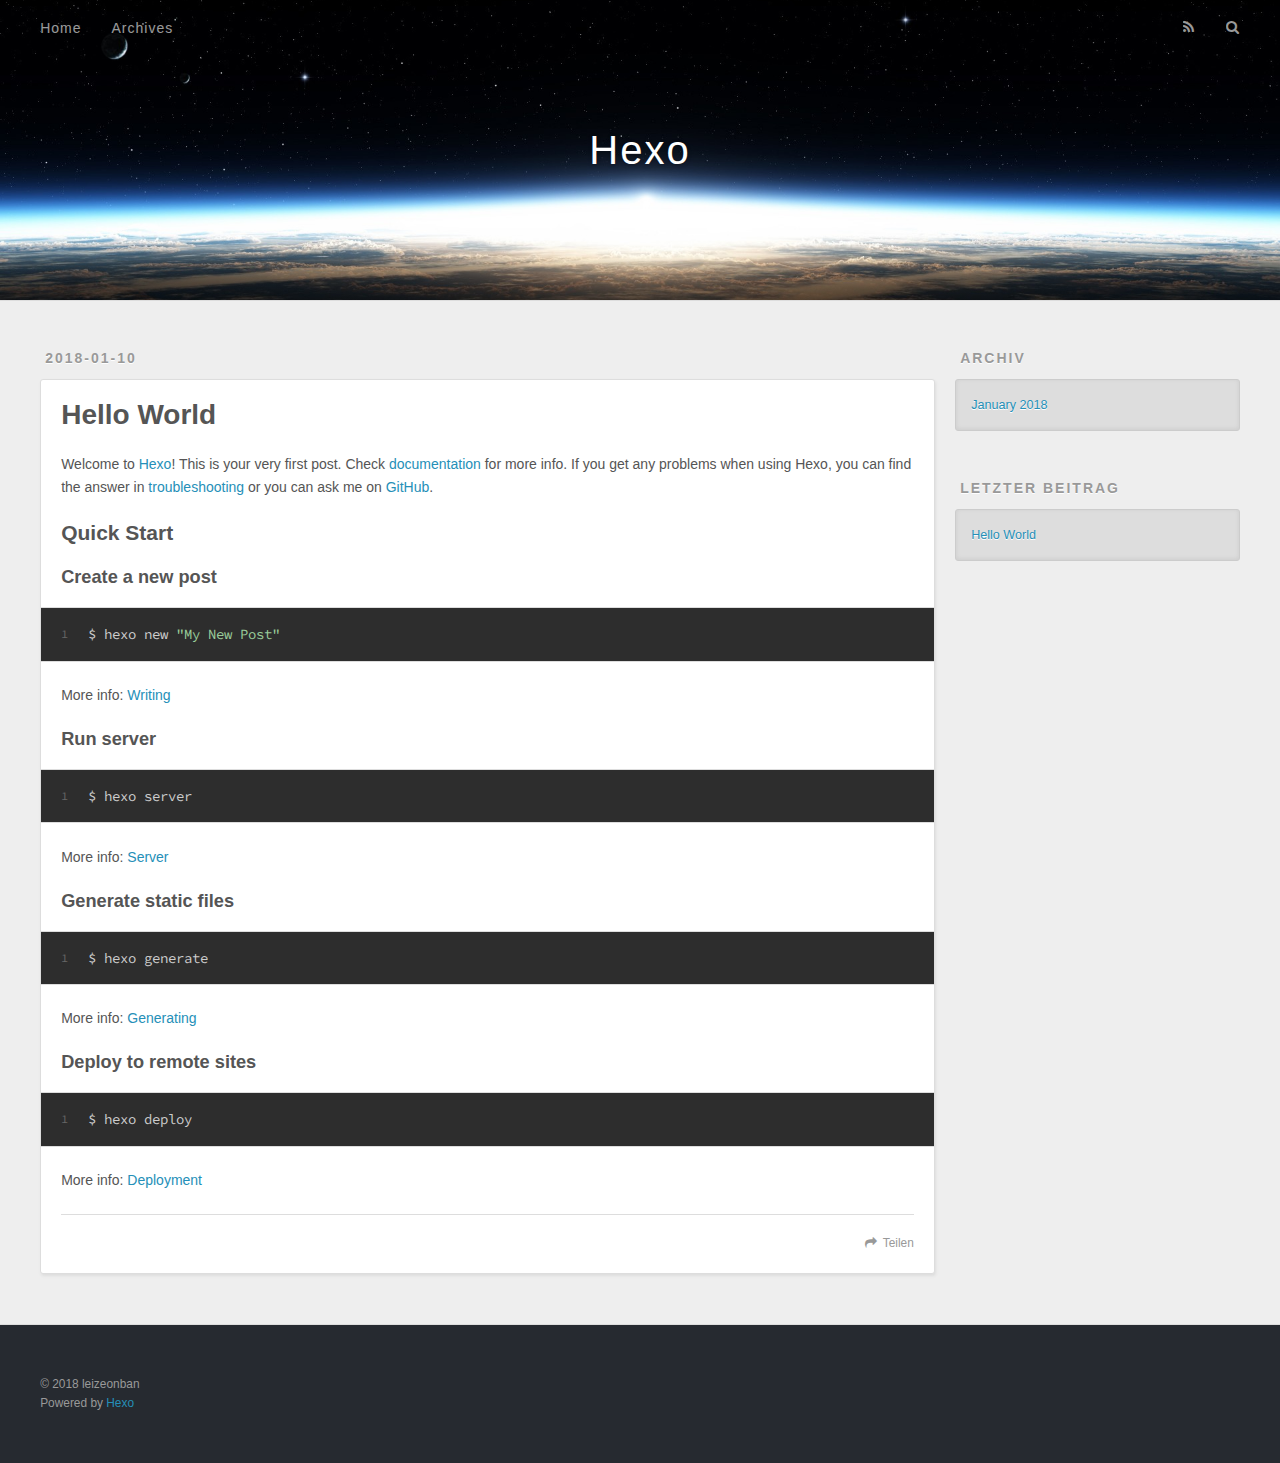
==== index.html @ eb0f92f5 "Site updated: 2018-01-10 20:43:10" ====
<!DOCTYPE html>
<html>
<head>
  <meta charset="utf-8">
  

  
  <title>Hexo</title>
  <meta name="viewport" content="width=device-width, initial-scale=1, maximum-scale=1">
  <meta property="og:type" content="website">
<meta property="og:title" content="Hexo">
<meta property="og:url" content="http://yoursite.com/index.html">
<meta property="og:site_name" content="Hexo">
<meta property="og:locale" content="zh-Hans">
<meta name="twitter:card" content="summary">
<meta name="twitter:title" content="Hexo">
  
    <link rel="alternate" href="/atom.xml" title="Hexo" type="application/atom+xml">
  
  
    <link rel="icon" href="/favicon.png">
  
  
    <link href="//fonts.googleapis.com/css?family=Source+Code+Pro" rel="stylesheet" type="text/css">
  
  <link rel="stylesheet" href="/css/style.css">
</head>

<body>
  <div id="container">
    <div id="wrap">
      <header id="header">
  <div id="banner"></div>
  <div id="header-outer" class="outer">
    <div id="header-title" class="inner">
      <h1 id="logo-wrap">
        <a href="/" id="logo">Hexo</a>
      </h1>
      
    </div>
    <div id="header-inner" class="inner">
      <nav id="main-nav">
        <a id="main-nav-toggle" class="nav-icon"></a>
        
          <a class="main-nav-link" href="/">Home</a>
        
          <a class="main-nav-link" href="/archives">Archives</a>
        
      </nav>
      <nav id="sub-nav">
        
          <a id="nav-rss-link" class="nav-icon" href="/atom.xml" title="RSS Feed"></a>
        
        <a id="nav-search-btn" class="nav-icon" title="Suche"></a>
      </nav>
      <div id="search-form-wrap">
        <form action="//google.com/search" method="get" accept-charset="UTF-8" class="search-form"><input type="search" name="q" class="search-form-input" placeholder="Search"><button type="submit" class="search-form-submit">&#xF002;</button><input type="hidden" name="sitesearch" value="http://yoursite.com"></form>
      </div>
    </div>
  </div>
</header>
      <div class="outer">
        <section id="main">
  
    <article id="post-hello-world" class="article article-type-post" itemscope itemprop="blogPost">
  <div class="article-meta">
    <a href="/2018/01/10/hello-world/" class="article-date">
  <time datetime="2018-01-10T12:07:31.249Z" itemprop="datePublished">2018-01-10</time>
</a>
    
  </div>
  <div class="article-inner">
    
    
      <header class="article-header">
        
  
    <h1 itemprop="name">
      <a class="article-title" href="/2018/01/10/hello-world/">Hello World</a>
    </h1>
  

      </header>
    
    <div class="article-entry" itemprop="articleBody">
      
        <p>Welcome to <a href="https://hexo.io/" target="_blank" rel="noopener">Hexo</a>! This is your very first post. Check <a href="https://hexo.io/docs/" target="_blank" rel="noopener">documentation</a> for more info. If you get any problems when using Hexo, you can find the answer in <a href="https://hexo.io/docs/troubleshooting.html" target="_blank" rel="noopener">troubleshooting</a> or you can ask me on <a href="https://github.com/hexojs/hexo/issues" target="_blank" rel="noopener">GitHub</a>.</p>
<h2 id="Quick-Start"><a href="#Quick-Start" class="headerlink" title="Quick Start"></a>Quick Start</h2><h3 id="Create-a-new-post"><a href="#Create-a-new-post" class="headerlink" title="Create a new post"></a>Create a new post</h3><figure class="highlight bash"><table><tr><td class="gutter"><pre><span class="line">1</span><br></pre></td><td class="code"><pre><span class="line">$ hexo new <span class="string">"My New Post"</span></span><br></pre></td></tr></table></figure>
<p>More info: <a href="https://hexo.io/docs/writing.html" target="_blank" rel="noopener">Writing</a></p>
<h3 id="Run-server"><a href="#Run-server" class="headerlink" title="Run server"></a>Run server</h3><figure class="highlight bash"><table><tr><td class="gutter"><pre><span class="line">1</span><br></pre></td><td class="code"><pre><span class="line">$ hexo server</span><br></pre></td></tr></table></figure>
<p>More info: <a href="https://hexo.io/docs/server.html" target="_blank" rel="noopener">Server</a></p>
<h3 id="Generate-static-files"><a href="#Generate-static-files" class="headerlink" title="Generate static files"></a>Generate static files</h3><figure class="highlight bash"><table><tr><td class="gutter"><pre><span class="line">1</span><br></pre></td><td class="code"><pre><span class="line">$ hexo generate</span><br></pre></td></tr></table></figure>
<p>More info: <a href="https://hexo.io/docs/generating.html" target="_blank" rel="noopener">Generating</a></p>
<h3 id="Deploy-to-remote-sites"><a href="#Deploy-to-remote-sites" class="headerlink" title="Deploy to remote sites"></a>Deploy to remote sites</h3><figure class="highlight bash"><table><tr><td class="gutter"><pre><span class="line">1</span><br></pre></td><td class="code"><pre><span class="line">$ hexo deploy</span><br></pre></td></tr></table></figure>
<p>More info: <a href="https://hexo.io/docs/deployment.html" target="_blank" rel="noopener">Deployment</a></p>

      
    </div>
    <footer class="article-footer">
      <a data-url="http://yoursite.com/2018/01/10/hello-world/" data-id="cjc922ngp000038tx1reqge7z" class="article-share-link">Teilen</a>
      
      
    </footer>
  </div>
  
</article>


  


</section>
        
          <aside id="sidebar">
  
    

  
    

  
    
  
    
  <div class="widget-wrap">
    <h3 class="widget-title">Archiv</h3>
    <div class="widget">
      <ul class="archive-list"><li class="archive-list-item"><a class="archive-list-link" href="/archives/2018/01/">January 2018</a></li></ul>
    </div>
  </div>


  
    
  <div class="widget-wrap">
    <h3 class="widget-title">letzter Beitrag</h3>
    <div class="widget">
      <ul>
        
          <li>
            <a href="/2018/01/10/hello-world/">Hello World</a>
          </li>
        
      </ul>
    </div>
  </div>

  
</aside>
        
      </div>
      <footer id="footer">
  
  <div class="outer">
    <div id="footer-info" class="inner">
      &copy; 2018 leizeonban<br>
      Powered by <a href="http://hexo.io/" target="_blank">Hexo</a>
    </div>
  </div>
</footer>
    </div>
    <nav id="mobile-nav">
  
    <a href="/" class="mobile-nav-link">Home</a>
  
    <a href="/archives" class="mobile-nav-link">Archives</a>
  
</nav>
    

<script src="//ajax.googleapis.com/ajax/libs/jquery/2.0.3/jquery.min.js"></script>


  <link rel="stylesheet" href="/fancybox/jquery.fancybox.css">
  <script src="/fancybox/jquery.fancybox.pack.js"></script>


<script src="/js/script.js"></script>



  </div>
</body>
</html>
---- css/style.css ----
body {
  width: 100%;
}
body:before,
body:after {
  content: "";
  display: table;
}
body:after {
  clear: both;
}
html,
body,
div,
span,
applet,
object,
iframe,
h1,
h2,
h3,
h4,
h5,
h6,
p,
blockquote,
pre,
a,
abbr,
acronym,
address,
big,
cite,
code,
del,
dfn,
em,
img,
ins,
kbd,
q,
s,
samp,
small,
strike,
strong,
sub,
sup,
tt,
var,
dl,
dt,
dd,
ol,
ul,
li,
fieldset,
form,
label,
legend,
table,
caption,
tbody,
tfoot,
thead,
tr,
th,
td {
  margin: 0;
  padding: 0;
  border: 0;
  outline: 0;
  font-weight: inherit;
  font-style: inherit;
  font-family: inherit;
  font-size: 100%;
  vertical-align: baseline;
}
body {
  line-height: 1;
  color: #000;
  background: #fff;
}
ol,
ul {
  list-style: none;
}
table {
  border-collapse: separate;
  border-spacing: 0;
  vertical-align: middle;
}
caption,
th,
td {
  text-align: left;
  font-weight: normal;
  vertical-align: middle;
}
a img {
  border: none;
}
input,
button {
  margin: 0;
  padding: 0;
}
input::-moz-focus-inner,
button::-moz-focus-inner {
  border: 0;
  padding: 0;
}
@font-face {
  font-family: FontAwesome;
  font-style: normal;
  font-weight: normal;
  src: url("fonts/fontawesome-webfont.eot?v=#4.0.3");
  src: url("fonts/fontawesome-webfont.eot?#iefix&v=#4.0.3") format("embedded-opentype"), url("fonts/fontawesome-webfont.woff?v=#4.0.3") format("woff"), url("fonts/fontawesome-webfont.ttf?v=#4.0.3") format("truetype"), url("fonts/fontawesome-webfont.svg#fontawesomeregular?v=#4.0.3") format("svg");
}
html,
body,
#container {
  height: 100%;
}
body {
  background: #eee;
  font: 14px -apple-system, BlinkMacSystemFont, "Segoe UI", "Roboto", "Oxygen", "Ubuntu", "Cantarell", "Fira Sans", "Droid Sans", "Helvetica Neue", sans-serif;
  -webkit-text-size-adjust: 100%;
}
.outer {
  max-width: 1220px;
  margin: 0 auto;
  padding: 0 20px;
}
.outer:before,
.outer:after {
  content: "";
  display: table;
}
.outer:after {
  clear: both;
}
.inner {
  display: inline;
  float: left;
  width: 98.33333333333333%;
  margin: 0 0.833333333333333%;
}
.left,
.alignleft {
  float: left;
}
.right,
.alignright {
  float: right;
}
.clear {
  clear: both;
}
#container {
  position: relative;
}
.mobile-nav-on {
  overflow: hidden;
}
#wrap {
  height: 100%;
  width: 100%;
  position: absolute;
  top: 0;
  left: 0;
  -webkit-transition: 0.2s ease-out;
  -moz-transition: 0.2s ease-out;
  -ms-transition: 0.2s ease-out;
  transition: 0.2s ease-out;
  z-index: 1;
  background: #eee;
}
.mobile-nav-on #wrap {
  left: 280px;
}
@media screen and (min-width: 768px) {
  #main {
    display: inline;
    float: left;
    width: 73.33333333333333%;
    margin: 0 0.833333333333333%;
  }
}
.article-date,
.article-category-link,
.archive-year,
.widget-title {
  text-decoration: none;
  text-transform: uppercase;
  letter-spacing: 2px;
  color: #999;
  margin-bottom: 1em;
  margin-left: 5px;
  line-height: 1em;
  text-shadow: 0 1px #fff;
  font-weight: bold;
}
.article-inner,
.archive-article-inner {
  background: #fff;
  -webkit-box-shadow: 1px 2px 3px #ddd;
  box-shadow: 1px 2px 3px #ddd;
  border: 1px solid #ddd;
  border-radius: 3px;
}
.article-entry h1,
.widget h1 {
  font-size: 2em;
}
.article-entry h2,
.widget h2 {
  font-size: 1.5em;
}
.article-entry h3,
.widget h3 {
  font-size: 1.3em;
}
.article-entry h4,
.widget h4 {
  font-size: 1.2em;
}
.article-entry h5,
.widget h5 {
  font-size: 1em;
}
.article-entry h6,
.widget h6 {
  font-size: 1em;
  color: #999;
}
.article-entry hr,
.widget hr {
  border: 1px dashed #ddd;
}
.article-entry strong,
.widget strong {
  font-weight: bold;
}
.article-entry em,
.widget em,
.article-entry cite,
.widget cite {
  font-style: italic;
}
.article-entry sup,
.widget sup,
.article-entry sub,
.widget sub {
  font-size: 0.75em;
  line-height: 0;
  position: relative;
  vertical-align: baseline;
}
.article-entry sup,
.widget sup {
  top: -0.5em;
}
.article-entry sub,
.widget sub {
  bottom: -0.2em;
}
.article-entry small,
.widget small {
  font-size: 0.85em;
}
.article-entry acronym,
.widget acronym,
.article-entry abbr,
.widget abbr {
  border-bottom: 1px dotted;
}
.article-entry ul,
.widget ul,
.article-entry ol,
.widget ol,
.article-entry dl,
.widget dl {
  margin: 0 20px;
  line-height: 1.6em;
}
.article-entry ul ul,
.widget ul ul,
.article-entry ol ul,
.widget ol ul,
.article-entry ul ol,
.widget ul ol,
.article-entry ol ol,
.widget ol ol {
  margin-top: 0;
  margin-bottom: 0;
}
.article-entry ul,
.widget ul {
  list-style: disc;
}
.article-entry ol,
.widget ol {
  list-style: decimal;
}
.article-entry dt,
.widget dt {
  font-weight: bold;
}
#header {
  height: 300px;
  position: relative;
  border-bottom: 1px solid #ddd;
}
#header:before,
#header:after {
  content: "";
  position: absolute;
  left: 0;
  right: 0;
  height: 40px;
}
#header:before {
  top: 0;
  background: -webkit-linear-gradient(rgba(0,0,0,0.2), transparent);
  background: -moz-linear-gradient(rgba(0,0,0,0.2), transparent);
  background: -ms-linear-gradient(rgba(0,0,0,0.2), transparent);
  background: linear-gradient(rgba(0,0,0,0.2), transparent);
}
#header:after {
  bottom: 0;
  background: -webkit-linear-gradient(transparent, rgba(0,0,0,0.2));
  background: -moz-linear-gradient(transparent, rgba(0,0,0,0.2));
  background: -ms-linear-gradient(transparent, rgba(0,0,0,0.2));
  background: linear-gradient(transparent, rgba(0,0,0,0.2));
}
#header-outer {
  height: 100%;
  position: relative;
}
#header-inner {
  position: relative;
  overflow: hidden;
}
#banner {
  position: absolute;
  top: 0;
  left: 0;
  width: 100%;
  height: 100%;
  background: url("images/banner.jpg") center #000;
  -webkit-background-size: cover;
  -moz-background-size: cover;
  background-size: cover;
  z-index: -1;
}
#header-title {
  text-align: center;
  height: 40px;
  position: absolute;
  top: 50%;
  left: 0;
  margin-top: -20px;
}
#logo,
#subtitle {
  text-decoration: none;
  color: #fff;
  font-weight: 300;
  text-shadow: 0 1px 4px rgba(0,0,0,0.3);
}
#logo {
  font-size: 40px;
  line-height: 40px;
  letter-spacing: 2px;
}
#subtitle {
  font-size: 16px;
  line-height: 16px;
  letter-spacing: 1px;
}
#subtitle-wrap {
  margin-top: 16px;
}
#main-nav {
  float: left;
  margin-left: -15px;
}
.nav-icon,
.main-nav-link {
  float: left;
  color: #fff;
  opacity: 0.6;
  text-decoration: none;
  text-shadow: 0 1px rgba(0,0,0,0.2);
  -webkit-transition: opacity 0.2s;
  -moz-transition: opacity 0.2s;
  -ms-transition: opacity 0.2s;
  transition: opacity 0.2s;
  display: block;
  padding: 20px 15px;
}
.nav-icon:hover,
.main-nav-link:hover {
  opacity: 1;
}
.nav-icon {
  font-family: FontAwesome;
  text-align: center;
  font-size: 14px;
  width: 14px;
  height: 14px;
  padding: 20px 15px;
  position: relative;
  cursor: pointer;
}
.main-nav-link {
  font-weight: 300;
  letter-spacing: 1px;
}
@media screen and (max-width: 479px) {
  .main-nav-link {
    display: none;
  }
}
#main-nav-toggle {
  display: none;
}
#main-nav-toggle:before {
  content: "\f0c9";
}
@media screen and (max-width: 479px) {
  #main-nav-toggle {
    display: block;
  }
}
#sub-nav {
  float: right;
  margin-right: -15px;
}
#nav-rss-link:before {
  content: "\f09e";
}
#nav-search-btn:before {
  content: "\f002";
}
#search-form-wrap {
  position: absolute;
  top: 15px;
  width: 150px;
  height: 30px;
  right: -150px;
  opacity: 0;
  -webkit-transition: 0.2s ease-out;
  -moz-transition: 0.2s ease-out;
  -ms-transition: 0.2s ease-out;
  transition: 0.2s ease-out;
}
#search-form-wrap.on {
  opacity: 1;
  right: 0;
}
@media screen and (max-width: 479px) {
  #search-form-wrap {
    width: 100%;
    right: -100%;
  }
}
.search-form {
  position: absolute;
  top: 0;
  left: 0;
  right: 0;
  background: #fff;
  padding: 5px 15px;
  border-radius: 15px;
  -webkit-box-shadow: 0 0 10px rgba(0,0,0,0.3);
  box-shadow: 0 0 10px rgba(0,0,0,0.3);
}
.search-form-input {
  border: none;
  background: none;
  color: #555;
  width: 100%;
  font: 13px -apple-system, BlinkMacSystemFont, "Segoe UI", "Roboto", "Oxygen", "Ubuntu", "Cantarell", "Fira Sans", "Droid Sans", "Helvetica Neue", sans-serif;
  outline: none;
}
.search-form-input::-webkit-search-results-decoration,
.search-form-input::-webkit-search-cancel-button {
  -webkit-appearance: none;
}
.search-form-submit {
  position: absolute;
  top: 50%;
  right: 10px;
  margin-top: -7px;
  font: 13px FontAwesome;
  border: none;
  background: none;
  color: #bbb;
  cursor: pointer;
}
.search-form-submit:hover,
.search-form-submit:focus {
  color: #777;
}
.article {
  margin: 50px 0;
}
.article-inner {
  overflow: hidden;
}
.article-meta:before,
.article-meta:after {
  content: "";
  display: table;
}
.article-meta:after {
  clear: both;
}
.article-date {
  float: left;
}
.article-category {
  float: left;
  line-height: 1em;
  color: #ccc;
  text-shadow: 0 1px #fff;
  margin-left: 8px;
}
.article-category:before {
  content: "\2022";
}
.article-category-link {
  margin: 0 12px 1em;
}
.article-header {
  padding: 20px 20px 0;
}
.article-title {
  text-decoration: none;
  font-size: 2em;
  font-weight: bold;
  color: #555;
  line-height: 1.1em;
  -webkit-transition: color 0.2s;
  -moz-transition: color 0.2s;
  -ms-transition: color 0.2s;
  transition: color 0.2s;
}
a.article-title:hover {
  color: #258fb8;
}
.article-entry {
  color: #555;
  padding: 0 20px;
}
.article-entry:before,
.article-entry:after {
  content: "";
  display: table;
}
.article-entry:after {
  clear: both;
}
.article-entry p,
.article-entry table {
  line-height: 1.6em;
  margin: 1.6em 0;
}
.article-entry h1,
.article-entry h2,
.article-entry h3,
.article-entry h4,
.article-entry h5,
.article-entry h6 {
  font-weight: bold;
}
.article-entry h1,
.article-entry h2,
.article-entry h3,
.article-entry h4,
.article-entry h5,
.article-entry h6 {
  line-height: 1.1em;
  margin: 1.1em 0;
}
.article-entry a {
  color: #258fb8;
  text-decoration: none;
}
.article-entry a:hover {
  text-decoration: underline;
}
.article-entry ul,
.article-entry ol,
.article-entry dl {
  margin-top: 1.6em;
  margin-bottom: 1.6em;
}
.article-entry img,
.article-entry video {
  max-width: 100%;
  height: auto;
  display: block;
  margin: auto;
}
.article-entry iframe {
  border: none;
}
.article-entry table {
  width: 100%;
  border-collapse: collapse;
  border-spacing: 0;
}
.article-entry th {
  font-weight: bold;
  border-bottom: 3px solid #ddd;
  padding-bottom: 0.5em;
}
.article-entry td {
  border-bottom: 1px solid #ddd;
  padding: 10px 0;
}
.article-entry blockquote {
  font-family: Georgia, "Times New Roman", serif;
  font-size: 1.4em;
  margin: 1.6em 20px;
  text-align: center;
}
.article-entry blockquote footer {
  font-size: 14px;
  margin: 1.6em 0;
  font-family: -apple-system, BlinkMacSystemFont, "Segoe UI", "Roboto", "Oxygen", "Ubuntu", "Cantarell", "Fira Sans", "Droid Sans", "Helvetica Neue", sans-serif;
}
.article-entry blockquote footer cite:before {
  content: "—";
  padding: 0 0.5em;
}
.article-entry .pullquote {
  text-align: left;
  width: 45%;
  margin: 0;
}
.article-entry .pullquote.left {
  margin-left: 0.5em;
  margin-right: 1em;
}
.article-entry .pullquote.right {
  margin-right: 0.5em;
  margin-left: 1em;
}
.article-entry .caption {
  color: #999;
  display: block;
  font-size: 0.9em;
  margin-top: 0.5em;
  position: relative;
  text-align: center;
}
.article-entry .video-container {
  position: relative;
  padding-top: 56.25%;
  height: 0;
  overflow: hidden;
}
.article-entry .video-container iframe,
.article-entry .video-container object,
.article-entry .video-container embed {
  position: absolute;
  top: 0;
  left: 0;
  width: 100%;
  height: 100%;
  margin-top: 0;
}
.article-more-link a {
  display: inline-block;
  line-height: 1em;
  padding: 6px 15px;
  border-radius: 15px;
  background: #eee;
  color: #999;
  text-shadow: 0 1px #fff;
  text-decoration: none;
}
.article-more-link a:hover {
  background: #258fb8;
  color: #fff;
  text-decoration: none;
  text-shadow: 0 1px #1e7293;
}
.article-footer {
  font-size: 0.85em;
  line-height: 1.6em;
  border-top: 1px solid #ddd;
  padding-top: 1.6em;
  margin: 0 20px 20px;
}
.article-footer:before,
.article-footer:after {
  content: "";
  display: table;
}
.article-footer:after {
  clear: both;
}
.article-footer a {
  color: #999;
  text-decoration: none;
}
.article-footer a:hover {
  color: #555;
}
.article-tag-list-item {
  float: left;
  margin-right: 10px;
}
.article-tag-list-link:before {
  content: "#";
}
.article-comment-link {
  float: right;
}
.article-comment-link:before {
  content: "\f075";
  font-family: FontAwesome;
  padding-right: 8px;
}
.article-share-link {
  cursor: pointer;
  float: right;
  margin-left: 20px;
}
.article-share-link:before {
  content: "\f064";
  font-family: FontAwesome;
  padding-right: 6px;
}
#article-nav {
  position: relative;
}
#article-nav:before,
#article-nav:after {
  content: "";
  display: table;
}
#article-nav:after {
  clear: both;
}
@media screen and (min-width: 768px) {
  #article-nav {
    margin: 50px 0;
  }
  #article-nav:before {
    width: 8px;
    height: 8px;
    position: absolute;
    top: 50%;
    left: 50%;
    margin-top: -4px;
    margin-left: -4px;
    content: "";
    border-radius: 50%;
    background: #ddd;
    -webkit-box-shadow: 0 1px 2px #fff;
    box-shadow: 0 1px 2px #fff;
  }
}
.article-nav-link-wrap {
  text-decoration: none;
  text-shadow: 0 1px #fff;
  color: #999;
  -webkit-box-sizing: border-box;
  -moz-box-sizing: border-box;
  box-sizing: border-box;
  margin-top: 50px;
  text-align: center;
  display: block;
}
.article-nav-link-wrap:hover {
  color: #555;
}
@media screen and (min-width: 768px) {
  .article-nav-link-wrap {
    width: 50%;
    margin-top: 0;
  }
}
@media screen and (min-width: 768px) {
  #article-nav-newer {
    float: left;
    text-align: right;
    padding-right: 20px;
  }
}
@media screen and (min-width: 768px) {
  #article-nav-older {
    float: right;
    text-align: left;
    padding-left: 20px;
  }
}
.article-nav-caption {
  text-transform: uppercase;
  letter-spacing: 2px;
  color: #ddd;
  line-height: 1em;
  font-weight: bold;
}
#article-nav-newer .article-nav-caption {
  margin-right: -2px;
}
.article-nav-title {
  font-size: 0.85em;
  line-height: 1.6em;
  margin-top: 0.5em;
}
.article-share-box {
  position: absolute;
  display: none;
  background: #fff;
  -webkit-box-shadow: 1px 2px 10px rgba(0,0,0,0.2);
  box-shadow: 1px 2px 10px rgba(0,0,0,0.2);
  border-radius: 3px;
  margin-left: -145px;
  overflow: hidden;
  z-index: 1;
}
.article-share-box.on {
  display: block;
}
.article-share-input {
  width: 100%;
  background: none;
  -webkit-box-sizing: border-box;
  -moz-box-sizing: border-box;
  box-sizing: border-box;
  font: 14px -apple-system, BlinkMacSystemFont, "Segoe UI", "Roboto", "Oxygen", "Ubuntu", "Cantarell", "Fira Sans", "Droid Sans", "Helvetica Neue", sans-serif;
  padding: 0 15px;
  color: #555;
  outline: none;
  border: 1px solid #ddd;
  border-radius: 3px 3px 0 0;
  height: 36px;
  line-height: 36px;
}
.article-share-links {
  background: #eee;
}
.article-share-links:before,
.article-share-links:after {
  content: "";
  display: table;
}
.article-share-links:after {
  clear: both;
}
.article-share-twitter,
.article-share-facebook,
.article-share-pinterest,
.article-share-google {
  width: 50px;
  height: 36px;
  display: block;
  float: left;
  position: relative;
  color: #999;
  text-shadow: 0 1px #fff;
}
.article-share-twitter:before,
.article-share-facebook:before,
.article-share-pinterest:before,
.article-share-google:before {
  font-size: 20px;
  font-family: FontAwesome;
  width: 20px;
  height: 20px;
  position: absolute;
  top: 50%;
  left: 50%;
  margin-top: -10px;
  margin-left: -10px;
  text-align: center;
}
.article-share-twitter:hover,
.article-share-facebook:hover,
.article-share-pinterest:hover,
.article-share-google:hover {
  color: #fff;
}
.article-share-twitter:before {
  content: "\f099";
}
.article-share-twitter:hover {
  background: #00aced;
  text-shadow: 0 1px #008abe;
}
.article-share-facebook:before {
  content: "\f09a";
}
.article-share-facebook:hover {
  background: #3b5998;
  text-shadow: 0 1px #2f477a;
}
.article-share-pinterest:before {
  content: "\f0d2";
}
.article-share-pinterest:hover {
  background: #cb2027;
  text-shadow: 0 1px #a21a1f;
}
.article-share-google:before {
  content: "\f0d5";
}
.article-share-google:hover {
  background: #dd4b39;
  text-shadow: 0 1px #be3221;
}
.article-gallery {
  background: #000;
  position: relative;
}
.article-gallery-photos {
  position: relative;
  overflow: hidden;
}
.article-gallery-img {
  display: none;
  max-width: 100%;
}
.article-gallery-img:first-child {
  display: block;
}
.article-gallery-img.loaded {
  position: absolute;
  display: block;
}
.article-gallery-img img {
  display: block;
  max-width: 100%;
  margin: 0 auto;
}
#comments {
  background: #fff;
  -webkit-box-shadow: 1px 2px 3px #ddd;
  box-shadow: 1px 2px 3px #ddd;
  padding: 20px;
  border: 1px solid #ddd;
  border-radius: 3px;
  margin: 50px 0;
}
#comments a {
  color: #258fb8;
}
.archives-wrap {
  margin: 50px 0;
}
.archives:before,
.archives:after {
  content: "";
  display: table;
}
.archives:after {
  clear: both;
}
.archive-year-wrap {
  margin-bottom: 1em;
}
.archives {
  -webkit-column-gap: 10px;
  -moz-column-gap: 10px;
  column-gap: 10px;
}
@media screen and (min-width: 480px) and (max-width: 767px) {
  .archives {
    -webkit-column-count: 2;
    -moz-column-count: 2;
    column-count: 2;
  }
}
@media screen and (min-width: 768px) {
  .archives {
    -webkit-column-count: 3;
    -moz-column-count: 3;
    column-count: 3;
  }
}
.archive-article {
  -webkit-column-break-inside: avoid;
  page-break-inside: avoid;
  overflow: hidden;
  break-inside: avoid-column;
}
.archive-article-inner {
  padding: 10px;
  margin-bottom: 15px;
}
.archive-article-title {
  text-decoration: none;
  font-weight: bold;
  color: #555;
  -webkit-transition: color 0.2s;
  -moz-transition: color 0.2s;
  -ms-transition: color 0.2s;
  transition: color 0.2s;
  line-height: 1.6em;
}
.archive-article-title:hover {
  color: #258fb8;
}
.archive-article-footer {
  margin-top: 1em;
}
.archive-article-date {
  color: #999;
  text-decoration: none;
  font-size: 0.85em;
  line-height: 1em;
  margin-bottom: 0.5em;
  display: block;
}
#page-nav {
  margin: 50px auto;
  background: #fff;
  -webkit-box-shadow: 1px 2px 3px #ddd;
  box-shadow: 1px 2px 3px #ddd;
  border: 1px solid #ddd;
  border-radius: 3px;
  text-align: center;
  color: #999;
  overflow: hidden;
}
#page-nav:before,
#page-nav:after {
  content: "";
  display: table;
}
#page-nav:after {
  clear: both;
}
#page-nav a,
#page-nav span {
  padding: 10px 20px;
  line-height: 1;
  height: 2ex;
}
#page-nav a {
  color: #999;
  text-decoration: none;
}
#page-nav a:hover {
  background: #999;
  color: #fff;
}
#page-nav .prev {
  float: left;
}
#page-nav .next {
  float: right;
}
#page-nav .page-number {
  display: inline-block;
}
@media screen and (max-width: 479px) {
  #page-nav .page-number {
    display: none;
  }
}
#page-nav .current {
  color: #555;
  font-weight: bold;
}
#page-nav .space {
  color: #ddd;
}
#footer {
  background: #262a30;
  padding: 50px 0;
  border-top: 1px solid #ddd;
  color: #999;
}
#footer a {
  color: #258fb8;
  text-decoration: none;
}
#footer a:hover {
  text-decoration: underline;
}
#footer-info {
  line-height: 1.6em;
  font-size: 0.85em;
}
.article-entry pre,
.article-entry .highlight {
  background: #2d2d2d;
  margin: 0 -20px;
  padding: 15px 20px;
  border-style: solid;
  border-color: #ddd;
  border-width: 1px 0;
  overflow: auto;
  color: #ccc;
  line-height: 22.400000000000002px;
}
.article-entry .highlight .gutter pre,
.article-entry .gist .gist-file .gist-data .line-numbers {
  color: #666;
  font-size: 0.85em;
}
.article-entry pre,
.article-entry code {
  font-family: "Source Code Pro", Consolas, Monaco, Menlo, Consolas, monospace;
}
.article-entry code {
  background: #eee;
  text-shadow: 0 1px #fff;
  padding: 0 0.3em;
}
.article-entry pre code {
  background: none;
  text-shadow: none;
  padding: 0;
}
.article-entry .highlight pre {
  border: none;
  margin: 0;
  padding: 0;
}
.article-entry .highlight table {
  margin: 0;
  width: auto;
}
.article-entry .highlight td {
  border: none;
  padding: 0;
}
.article-entry .highlight figcaption {
  font-size: 0.85em;
  color: #999;
  line-height: 1em;
  margin-bottom: 1em;
}
.article-entry .highlight figcaption:before,
.article-entry .highlight figcaption:after {
  content: "";
  display: table;
}
.article-entry .highlight figcaption:after {
  clear: both;
}
.article-entry .highlight figcaption a {
  float: right;
}
.article-entry .highlight .gutter pre {
  text-align: right;
  padding-right: 20px;
}
.article-entry .highlight .line {
  height: 22.400000000000002px;
}
.article-entry .highlight .line.marked {
  background: #515151;
}
.article-entry .gist {
  margin: 0 -20px;
  border-style: solid;
  border-color: #ddd;
  border-width: 1px 0;
  background: #2d2d2d;
  padding: 15px 20px 15px 0;
}
.article-entry .gist .gist-file {
  border: none;
  font-family: "Source Code Pro", Consolas, Monaco, Menlo, Consolas, monospace;
  margin: 0;
}
.article-entry .gist .gist-file .gist-data {
  background: none;
  border: none;
}
.article-entry .gist .gist-file .gist-data .line-numbers {
  background: none;
  border: none;
  padding: 0 20px 0 0;
}
.article-entry .gist .gist-file .gist-data .line-data {
  padding: 0 !important;
}
.article-entry .gist .gist-file .highlight {
  margin: 0;
  padding: 0;
  border: none;
}
.article-entry .gist .gist-file .gist-meta {
  background: #2d2d2d;
  color: #999;
  font: 0.85em -apple-system, BlinkMacSystemFont, "Segoe UI", "Roboto", "Oxygen", "Ubuntu", "Cantarell", "Fira Sans", "Droid Sans", "Helvetica Neue", sans-serif;
  text-shadow: 0 0;
  padding: 0;
  margin-top: 1em;
  margin-left: 20px;
}
.article-entry .gist .gist-file .gist-meta a {
  color: #258fb8;
  font-weight: normal;
}
.article-entry .gist .gist-file .gist-meta a:hover {
  text-decoration: underline;
}
pre .comment,
pre .title {
  color: #999;
}
pre .variable,
pre .attribute,
pre .tag,
pre .regexp,
pre .ruby .constant,
pre .xml .tag .title,
pre .xml .pi,
pre .xml .doctype,
pre .html .doctype,
pre .css .id,
pre .css .class,
pre .css .pseudo {
  color: #f2777a;
}
pre .number,
pre .preprocessor,
pre .built_in,
pre .literal,
pre .params,
pre .constant {
  color: #f99157;
}
pre .class,
pre .ruby .class .title,
pre .css .rules .attribute {
  color: #9c9;
}
pre .string,
pre .value,
pre .inheritance,
pre .header,
pre .ruby .symbol,
pre .xml .cdata {
  color: #9c9;
}
pre .css .hexcolor {
  color: #6cc;
}
pre .function,
pre .python .decorator,
pre .python .title,
pre .ruby .function .title,
pre .ruby .title .keyword,
pre .perl .sub,
pre .javascript .title,
pre .coffeescript .title {
  color: #69c;
}
pre .keyword,
pre .javascript .function {
  color: #c9c;
}
@media screen and (max-width: 479px) {
  #mobile-nav {
    position: absolute;
    top: 0;
    left: 0;
    width: 280px;
    height: 100%;
    background: #191919;
    border-right: 1px solid #fff;
  }
}
@media screen and (max-width: 479px) {
  .mobile-nav-link {
    display: block;
    color: #999;
    text-decoration: none;
    padding: 15px 20px;
    font-weight: bold;
  }
  .mobile-nav-link:hover {
    color: #fff;
  }
}
@media screen and (min-width: 768px) {
  #sidebar {
    display: inline;
    float: left;
    width: 23.333333333333332%;
    margin: 0 0.833333333333333%;
  }
}
.widget-wrap {
  margin: 50px 0;
}
.widget {
  color: #777;
  text-shadow: 0 1px #fff;
  background: #ddd;
  -webkit-box-shadow: 0 -1px 4px #ccc inset;
  box-shadow: 0 -1px 4px #ccc inset;
  border: 1px solid #ccc;
  padding: 15px;
  border-radius: 3px;
}
.widget a {
  color: #258fb8;
  text-decoration: none;
}
.widget a:hover {
  text-decoration: underline;
}
.widget ul ul,
.widget ol ul,
.widget dl ul,
.widget ul ol,
.widget ol ol,
.widget dl ol,
.widget ul dl,
.widget ol dl,
.widget dl dl {
  margin-left: 15px;
  list-style: disc;
}
.widget {
  line-height: 1.6em;
  word-wrap: break-word;
  font-size: 0.9em;
}
.widget ul,
.widget ol {
  list-style: none;
  margin: 0;
}
.widget ul ul,
.widget ol ul,
.widget ul ol,
.widget ol ol {
  margin: 0 20px;
}
.widget ul ul,
.widget ol ul {
  list-style: disc;
}
.widget ul ol,
.widget ol ol {
  list-style: decimal;
}
.category-list-count,
.tag-list-count,
.archive-list-count {
  padding-left: 5px;
  color: #999;
  font-size: 0.85em;
}
.category-list-count:before,
.tag-list-count:before,
.archive-list-count:before {
  content: "(";
}
.category-list-count:after,
.tag-list-count:after,
.archive-list-count:after {
  content: ")";
}
.tagcloud a {
  margin-right: 5px;
  display: inline-block;
}
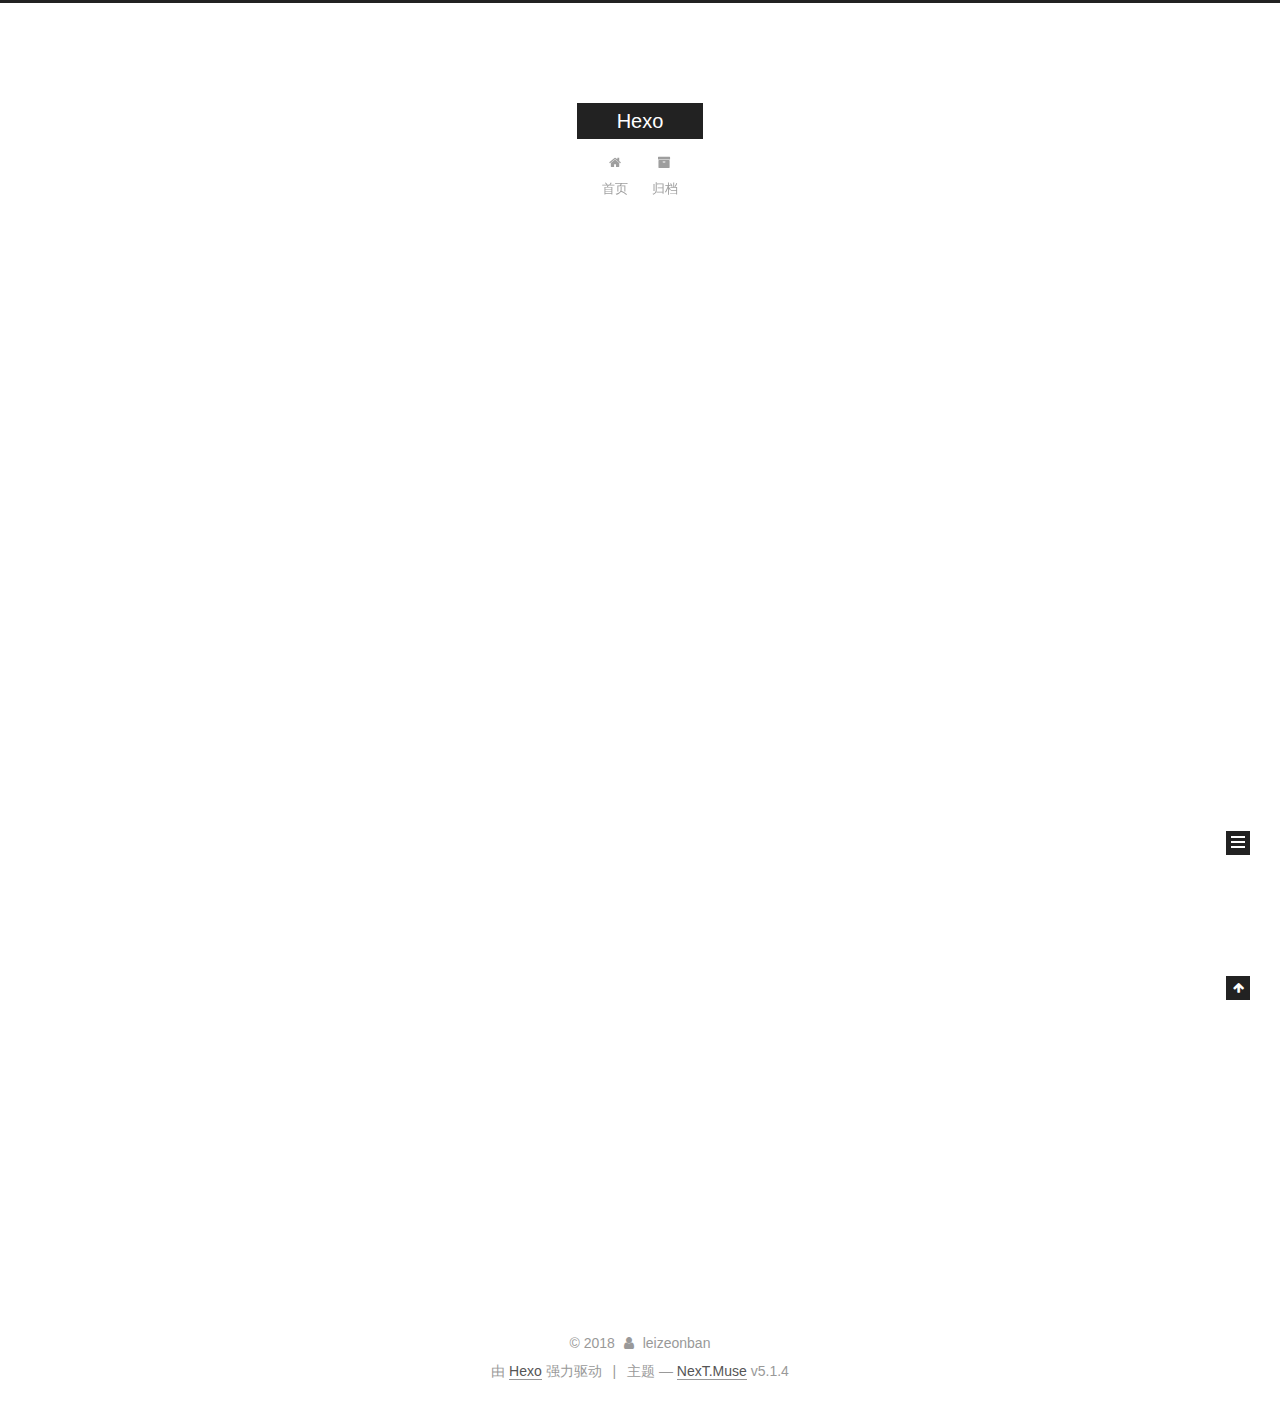
==== commit 8144733a: "Site updated: 2018-01-11 09:26:39" ====
--- a/index.html
+++ b/index.html
@@ -1,90 +1,306 @@
 <!DOCTYPE html>
-<html>
+
+
+
+  
+
+
+<html class="theme-next muse use-motion" lang="zh-Hans">
 <head>
-  <meta charset="utf-8">
-  
-
-  
-  <title>Hexo</title>
-  <meta name="viewport" content="width=device-width, initial-scale=1, maximum-scale=1">
-  <meta property="og:type" content="website">
+  <meta charset="UTF-8"/>
+<meta http-equiv="X-UA-Compatible" content="IE=edge" />
+<meta name="viewport" content="width=device-width, initial-scale=1, maximum-scale=1"/>
+<meta name="theme-color" content="#222">
+
+
+
+
+
+
+
+
+
+<meta http-equiv="Cache-Control" content="no-transform" />
+<meta http-equiv="Cache-Control" content="no-siteapp" />
+
+
+
+
+
+
+
+
+
+
+
+
+
+
+
+
+  
+  
+  <link href="/lib/fancybox/source/jquery.fancybox.css?v=2.1.5" rel="stylesheet" type="text/css" />
+
+
+
+
+
+
+
+<link href="/lib/font-awesome/css/font-awesome.min.css?v=4.6.2" rel="stylesheet" type="text/css" />
+
+<link href="/css/main.css?v=5.1.4" rel="stylesheet" type="text/css" />
+
+
+  <link rel="apple-touch-icon" sizes="180x180" href="/images/apple-touch-icon-next.png?v=5.1.4">
+
+
+  <link rel="icon" type="image/png" sizes="32x32" href="/images/favicon-32x32-next.png?v=5.1.4">
+
+
+  <link rel="icon" type="image/png" sizes="16x16" href="/images/favicon-16x16-next.png?v=5.1.4">
+
+
+  <link rel="mask-icon" href="/images/logo.svg?v=5.1.4" color="#222">
+
+
+
+
+
+  <meta name="keywords" content="Hexo, NexT" />
+
+
+
+
+
+
+
+
+
+
+<meta property="og:type" content="website">
 <meta property="og:title" content="Hexo">
 <meta property="og:url" content="http://yoursite.com/index.html">
 <meta property="og:site_name" content="Hexo">
 <meta property="og:locale" content="zh-Hans">
 <meta name="twitter:card" content="summary">
 <meta name="twitter:title" content="Hexo">
-  
-    <link rel="alternate" href="/atom.xml" title="Hexo" type="application/atom+xml">
-  
-  
-    <link rel="icon" href="/favicon.png">
-  
-  
-    <link href="//fonts.googleapis.com/css?family=Source+Code+Pro" rel="stylesheet" type="text/css">
-  
-  <link rel="stylesheet" href="/css/style.css">
+
+
+
+<script type="text/javascript" id="hexo.configurations">
+  var NexT = window.NexT || {};
+  var CONFIG = {
+    root: '/',
+    scheme: 'Muse',
+    version: '5.1.4',
+    sidebar: {"position":"left","display":"post","offset":12,"b2t":false,"scrollpercent":false,"onmobile":false},
+    fancybox: true,
+    tabs: true,
+    motion: {"enable":true,"async":false,"transition":{"post_block":"fadeIn","post_header":"slideDownIn","post_body":"slideDownIn","coll_header":"slideLeftIn","sidebar":"slideUpIn"}},
+    duoshuo: {
+      userId: '0',
+      author: '博主'
+    },
+    algolia: {
+      applicationID: '',
+      apiKey: '',
+      indexName: '',
+      hits: {"per_page":10},
+      labels: {"input_placeholder":"Search for Posts","hits_empty":"We didn't find any results for the search: ${query}","hits_stats":"${hits} results found in ${time} ms"}
+    }
+  };
+</script>
+
+
+
+  <link rel="canonical" href="http://yoursite.com/"/>
+
+
+
+
+
+  <title>Hexo</title>
+  
+
+
+
+
+
+
+
+
 </head>
 
-<body>
-  <div id="container">
-    <div id="wrap">
-      <header id="header">
-  <div id="banner"></div>
-  <div id="header-outer" class="outer">
-    <div id="header-title" class="inner">
-      <h1 id="logo-wrap">
-        <a href="/" id="logo">Hexo</a>
-      </h1>
-      
+<body itemscope itemtype="http://schema.org/WebPage" lang="zh-Hans">
+
+  
+  
+    
+  
+
+  <div class="container sidebar-position-left 
+  page-home">
+    <div class="headband"></div>
+
+    <header id="header" class="header" itemscope itemtype="http://schema.org/WPHeader">
+      <div class="header-inner"><div class="site-brand-wrapper">
+  <div class="site-meta ">
+    
+
+    <div class="custom-logo-site-title">
+      <a href="/"  class="brand" rel="start">
+        <span class="logo-line-before"><i></i></span>
+        <span class="site-title">Hexo</span>
+        <span class="logo-line-after"><i></i></span>
+      </a>
     </div>
-    <div id="header-inner" class="inner">
-      <nav id="main-nav">
-        <a id="main-nav-toggle" class="nav-icon"></a>
-        
-          <a class="main-nav-link" href="/">Home</a>
-        
-          <a class="main-nav-link" href="/archives">Archives</a>
-        
-      </nav>
-      <nav id="sub-nav">
-        
-          <a id="nav-rss-link" class="nav-icon" href="/atom.xml" title="RSS Feed"></a>
-        
-        <a id="nav-search-btn" class="nav-icon" title="Suche"></a>
-      </nav>
-      <div id="search-form-wrap">
-        <form action="//google.com/search" method="get" accept-charset="UTF-8" class="search-form"><input type="search" name="q" class="search-form-input" placeholder="Search"><button type="submit" class="search-form-submit">&#xF002;</button><input type="hidden" name="sitesearch" value="http://yoursite.com"></form>
-      </div>
-    </div>
+      
+        <p class="site-subtitle"></p>
+      
   </div>
-</header>
-      <div class="outer">
-        <section id="main">
-  
-    <article id="post-hello-world" class="article article-type-post" itemscope itemprop="blogPost">
-  <div class="article-meta">
-    <a href="/2018/01/10/hello-world/" class="article-date">
-  <time datetime="2018-01-10T12:07:31.249Z" itemprop="datePublished">2018-01-10</time>
-</a>
-    
+
+  <div class="site-nav-toggle">
+    <button>
+      <span class="btn-bar"></span>
+      <span class="btn-bar"></span>
+      <span class="btn-bar"></span>
+    </button>
   </div>
-  <div class="article-inner">
-    
-    
-      <header class="article-header">
-        
-  
-    <h1 itemprop="name">
-      <a class="article-title" href="/2018/01/10/hello-world/">Hello World</a>
-    </h1>
-  
-
+</div>
+
+<nav class="site-nav">
+  
+
+  
+    <ul id="menu" class="menu">
+      
+        
+        <li class="menu-item menu-item-home">
+          <a href="/" rel="section">
+            
+              <i class="menu-item-icon fa fa-fw fa-home"></i> <br />
+            
+            首页
+          </a>
+        </li>
+      
+        
+        <li class="menu-item menu-item-archives">
+          <a href="/archives/" rel="section">
+            
+              <i class="menu-item-icon fa fa-fw fa-archive"></i> <br />
+            
+            归档
+          </a>
+        </li>
+      
+
+      
+    </ul>
+  
+
+  
+</nav>
+
+
+
+ </div>
+    </header>
+
+    <main id="main" class="main">
+      <div class="main-inner">
+        <div class="content-wrap">
+          <div id="content" class="content">
+            
+  <section id="posts" class="posts-expand">
+    
+      
+
+  
+
+  
+  
+  
+
+  <article class="post post-type-normal" itemscope itemtype="http://schema.org/Article">
+  
+  
+  
+  <div class="post-block">
+    <link itemprop="mainEntityOfPage" href="http://yoursite.com/2018/01/10/hello-world/">
+
+    <span hidden itemprop="author" itemscope itemtype="http://schema.org/Person">
+      <meta itemprop="name" content="leizeonban">
+      <meta itemprop="description" content="">
+      <meta itemprop="image" content="/images/avatar.gif">
+    </span>
+
+    <span hidden itemprop="publisher" itemscope itemtype="http://schema.org/Organization">
+      <meta itemprop="name" content="Hexo">
+    </span>
+
+    
+      <header class="post-header">
+
+        
+        
+          <h1 class="post-title" itemprop="name headline">
+                
+                <a class="post-title-link" href="/2018/01/10/hello-world/" itemprop="url">Hello World</a></h1>
+        
+
+        <div class="post-meta">
+          <span class="post-time">
+            
+              <span class="post-meta-item-icon">
+                <i class="fa fa-calendar-o"></i>
+              </span>
+              
+                <span class="post-meta-item-text">发表于</span>
+              
+              <time title="创建于" itemprop="dateCreated datePublished" datetime="2018-01-10T20:07:31+08:00">
+                2018-01-10
+              </time>
+            
+
+            
+
+            
+          </span>
+
+          
+
+          
+            
+          
+
+          
+          
+
+          
+
+          
+
+          
+
+        </div>
       </header>
     
-    <div class="article-entry" itemprop="articleBody">
-      
-        <p>Welcome to <a href="https://hexo.io/" target="_blank" rel="noopener">Hexo</a>! This is your very first post. Check <a href="https://hexo.io/docs/" target="_blank" rel="noopener">documentation</a> for more info. If you get any problems when using Hexo, you can find the answer in <a href="https://hexo.io/docs/troubleshooting.html" target="_blank" rel="noopener">troubleshooting</a> or you can ask me on <a href="https://github.com/hexojs/hexo/issues" target="_blank" rel="noopener">GitHub</a>.</p>
+
+    
+    
+    
+    <div class="post-body" itemprop="articleBody">
+
+      
+      
+
+      
+        
+          
+            <p>Welcome to <a href="https://hexo.io/" target="_blank" rel="noopener">Hexo</a>! This is your very first post. Check <a href="https://hexo.io/docs/" target="_blank" rel="noopener">documentation</a> for more info. If you get any problems when using Hexo, you can find the answer in <a href="https://hexo.io/docs/troubleshooting.html" target="_blank" rel="noopener">troubleshooting</a> or you can ask me on <a href="https://github.com/hexojs/hexo/issues" target="_blank" rel="noopener">GitHub</a>.</p>
 <h2 id="Quick-Start"><a href="#Quick-Start" class="headerlink" title="Quick Start"></a>Quick Start</h2><h3 id="Create-a-new-post"><a href="#Create-a-new-post" class="headerlink" title="Create a new post"></a>Create a new post</h3><figure class="highlight bash"><table><tr><td class="gutter"><pre><span class="line">1</span><br></pre></td><td class="code"><pre><span class="line">$ hexo new <span class="string">"My New Post"</span></span><br></pre></td></tr></table></figure>
 <p>More info: <a href="https://hexo.io/docs/writing.html" target="_blank" rel="noopener">Writing</a></p>
 <h3 id="Run-server"><a href="#Run-server" class="headerlink" title="Run server"></a>Run server</h3><figure class="highlight bash"><table><tr><td class="gutter"><pre><span class="line">1</span><br></pre></td><td class="code"><pre><span class="line">$ hexo server</span><br></pre></td></tr></table></figure>
@@ -94,91 +310,307 @@
 <h3 id="Deploy-to-remote-sites"><a href="#Deploy-to-remote-sites" class="headerlink" title="Deploy to remote sites"></a>Deploy to remote sites</h3><figure class="highlight bash"><table><tr><td class="gutter"><pre><span class="line">1</span><br></pre></td><td class="code"><pre><span class="line">$ hexo deploy</span><br></pre></td></tr></table></figure>
 <p>More info: <a href="https://hexo.io/docs/deployment.html" target="_blank" rel="noopener">Deployment</a></p>
 
+          
+        
       
     </div>
-    <footer class="article-footer">
-      <a data-url="http://yoursite.com/2018/01/10/hello-world/" data-id="cjc922ngp000038tx1reqge7z" class="article-share-link">Teilen</a>
-      
+    
+    
+    
+
+    
+
+    
+
+    
+
+    <footer class="post-footer">
+      
+
+      
+
+      
+
+      
+      
+        <div class="post-eof"></div>
       
     </footer>
   </div>
   
-</article>
-
-
-  
-
-
-</section>
-        
-          <aside id="sidebar">
-  
-    
-
-  
-    
-
-  
-    
-  
-    
-  <div class="widget-wrap">
-    <h3 class="widget-title">Archiv</h3>
-    <div class="widget">
-      <ul class="archive-list"><li class="archive-list-item"><a class="archive-list-link" href="/archives/2018/01/">January 2018</a></li></ul>
+  
+  
+  </article>
+
+
+    
+  </section>
+
+  
+
+
+          </div>
+          
+
+
+          
+
+        </div>
+        
+          
+  
+  <div class="sidebar-toggle">
+    <div class="sidebar-toggle-line-wrap">
+      <span class="sidebar-toggle-line sidebar-toggle-line-first"></span>
+      <span class="sidebar-toggle-line sidebar-toggle-line-middle"></span>
+      <span class="sidebar-toggle-line sidebar-toggle-line-last"></span>
     </div>
   </div>
 
-
-  
-    
-  <div class="widget-wrap">
-    <h3 class="widget-title">letzter Beitrag</h3>
-    <div class="widget">
-      <ul>
-        
-          <li>
-            <a href="/2018/01/10/hello-world/">Hello World</a>
-          </li>
-        
-      </ul>
+  <aside id="sidebar" class="sidebar">
+    
+    <div class="sidebar-inner">
+
+      
+
+      
+
+      <section class="site-overview-wrap sidebar-panel sidebar-panel-active">
+        <div class="site-overview">
+          <div class="site-author motion-element" itemprop="author" itemscope itemtype="http://schema.org/Person">
+            
+              <p class="site-author-name" itemprop="name">leizeonban</p>
+              <p class="site-description motion-element" itemprop="description"></p>
+          </div>
+
+          <nav class="site-state motion-element">
+
+            
+              <div class="site-state-item site-state-posts">
+              
+                <a href="/archives/">
+              
+                  <span class="site-state-item-count">1</span>
+                  <span class="site-state-item-name">日志</span>
+                </a>
+              </div>
+            
+
+            
+
+            
+
+          </nav>
+
+          
+
+          
+
+          
+          
+
+          
+          
+
+          
+
+        </div>
+      </section>
+
+      
+
+      
+
     </div>
+  </aside>
+
+
+        
+      </div>
+    </main>
+
+    <footer id="footer" class="footer">
+      <div class="footer-inner">
+        <div class="copyright">&copy; <span itemprop="copyrightYear">2018</span>
+  <span class="with-love">
+    <i class="fa fa-user"></i>
+  </span>
+  <span class="author" itemprop="copyrightHolder">leizeonban</span>
+
+  
+</div>
+
+
+  <div class="powered-by">由 <a class="theme-link" target="_blank" href="https://hexo.io">Hexo</a> 强力驱动</div>
+
+
+
+  <span class="post-meta-divider">|</span>
+
+
+
+  <div class="theme-info">主题 &mdash; <a class="theme-link" target="_blank" href="https://github.com/iissnan/hexo-theme-next">NexT.Muse</a> v5.1.4</div>
+
+
+
+
+        
+
+
+
+
+
+
+
+        
+      </div>
+    </footer>
+
+    
+      <div class="back-to-top">
+        <i class="fa fa-arrow-up"></i>
+        
+      </div>
+    
+
+    
+
   </div>
 
   
-</aside>
-        
-      </div>
-      <footer id="footer">
-  
-  <div class="outer">
-    <div id="footer-info" class="inner">
-      &copy; 2018 leizeonban<br>
-      Powered by <a href="http://hexo.io/" target="_blank">Hexo</a>
-    </div>
-  </div>
-</footer>
-    </div>
-    <nav id="mobile-nav">
-  
-    <a href="/" class="mobile-nav-link">Home</a>
-  
-    <a href="/archives" class="mobile-nav-link">Archives</a>
-  
-</nav>
-    
-
-<script src="//ajax.googleapis.com/ajax/libs/jquery/2.0.3/jquery.min.js"></script>
-
-
-  <link rel="stylesheet" href="/fancybox/jquery.fancybox.css">
-  <script src="/fancybox/jquery.fancybox.pack.js"></script>
-
-
-<script src="/js/script.js"></script>
-
-
-
-  </div>
+
+<script type="text/javascript">
+  if (Object.prototype.toString.call(window.Promise) !== '[object Function]') {
+    window.Promise = null;
+  }
+</script>
+
+
+
+
+
+
+
+
+
+  
+
+
+
+
+
+
+
+
+
+
+
+
+  
+  
+    <script type="text/javascript" src="/lib/jquery/index.js?v=2.1.3"></script>
+  
+
+  
+  
+    <script type="text/javascript" src="/lib/fastclick/lib/fastclick.min.js?v=1.0.6"></script>
+  
+
+  
+  
+    <script type="text/javascript" src="/lib/jquery_lazyload/jquery.lazyload.js?v=1.9.7"></script>
+  
+
+  
+  
+    <script type="text/javascript" src="/lib/velocity/velocity.min.js?v=1.2.1"></script>
+  
+
+  
+  
+    <script type="text/javascript" src="/lib/velocity/velocity.ui.min.js?v=1.2.1"></script>
+  
+
+  
+  
+    <script type="text/javascript" src="/lib/fancybox/source/jquery.fancybox.pack.js?v=2.1.5"></script>
+  
+
+
+  
+
+
+  <script type="text/javascript" src="/js/src/utils.js?v=5.1.4"></script>
+
+  <script type="text/javascript" src="/js/src/motion.js?v=5.1.4"></script>
+
+
+
+  
+  
+
+  
+
+  
+
+
+  <script type="text/javascript" src="/js/src/bootstrap.js?v=5.1.4"></script>
+
+
+
+  
+
+
+  
+
+
+
+
+	
+
+
+
+
+
+  
+
+
+
+
+
+  
+
+
+
+
+
+
+
+
+
+
+
+
+  
+
+
+
+
+
+  
+
+  
+
+  
+
+  
+  
+
+  
+
+  
+
+  
+
 </body>
-</html>+</html>
--- a/css/main.css
+++ b/css/main.css
@@ -0,0 +1,2662 @@
+/* normalize.css v3.0.2 | MIT License | git.io/normalize */
+html {
+  font-family: sans-serif; /* 1 */
+  -ms-text-size-adjust: 100%; /* 2 */
+  -webkit-text-size-adjust: 100%; /* 2 */
+}
+body {
+  margin: 0;
+}
+article,
+aside,
+details,
+figcaption,
+figure,
+footer,
+header,
+hgroup,
+main,
+menu,
+nav,
+section,
+summary {
+  display: block;
+}
+audio,
+canvas,
+progress,
+video {
+  display: inline-block; /* 1 */
+  vertical-align: baseline; /* 2 */
+}
+audio:not([controls]) {
+  display: none;
+  height: 0;
+}
+[hidden],
+template {
+  display: none;
+}
+a {
+  background-color: transparent;
+}
+a:active,
+a:hover {
+  outline: 0;
+}
+abbr[title] {
+  border-bottom: 1px dotted;
+}
+b,
+strong {
+  font-weight: bold;
+}
+dfn {
+  font-style: italic;
+}
+h1 {
+  font-size: 2em;
+  margin: 0.67em 0;
+}
+mark {
+  background: #ff0;
+  color: #000;
+}
+small {
+  font-size: 80%;
+}
+sub,
+sup {
+  font-size: 75%;
+  line-height: 0;
+  position: relative;
+  vertical-align: baseline;
+}
+sup {
+  top: -0.5em;
+}
+sub {
+  bottom: -0.25em;
+}
+img {
+  border: 0;
+}
+svg:not(:root) {
+  overflow: hidden;
+}
+figure {
+  margin: 1em 40px;
+}
+hr {
+  -moz-box-sizing: content-box;
+  box-sizing: content-box;
+  height: 0;
+}
+pre {
+  overflow: auto;
+}
+code,
+kbd,
+pre,
+samp {
+  font-family: monospace, monospace;
+  font-size: 1em;
+}
+button,
+input,
+optgroup,
+select,
+textarea {
+  color: inherit; /* 1 */
+  font: inherit; /* 2 */
+  margin: 0; /* 3 */
+}
+button {
+  overflow: visible;
+}
+button,
+select {
+  text-transform: none;
+}
+button,
+html input[type="button"],
+input[type="reset"],
+input[type="submit"] {
+  -webkit-appearance: button; /* 2 */
+  cursor: pointer; /* 3 */
+}
+button[disabled],
+html input[disabled] {
+  cursor: default;
+}
+button::-moz-focus-inner,
+input::-moz-focus-inner {
+  border: 0;
+  padding: 0;
+}
+input {
+  line-height: normal;
+}
+input[type="checkbox"],
+input[type="radio"] {
+  box-sizing: border-box; /* 1 */
+  padding: 0; /* 2 */
+}
+input[type="number"]::-webkit-inner-spin-button,
+input[type="number"]::-webkit-outer-spin-button {
+  height: auto;
+}
+input[type="search"] {
+  -webkit-appearance: textfield; /* 1 */
+  -moz-box-sizing: content-box;
+  -webkit-box-sizing: content-box; /* 2 */
+  box-sizing: content-box;
+}
+input[type="search"]::-webkit-search-cancel-button,
+input[type="search"]::-webkit-search-decoration {
+  -webkit-appearance: none;
+}
+fieldset {
+  border: 1px solid #c0c0c0;
+  margin: 0 2px;
+  padding: 0.35em 0.625em 0.75em;
+}
+legend {
+  border: 0; /* 1 */
+  padding: 0; /* 2 */
+}
+textarea {
+  overflow: auto;
+}
+optgroup {
+  font-weight: bold;
+}
+table {
+  border-collapse: collapse;
+  border-spacing: 0;
+}
+td,
+th {
+  padding: 0;
+}
+::selection {
+  background: #262a30;
+  color: #fff;
+}
+body {
+  position: relative;
+  font-family: 'Lato', "PingFang SC", "Microsoft YaHei", sans-serif;
+  font-size: 14px;
+  line-height: 2;
+  color: #555;
+  background: #fff;
+}
+@media (max-width: 767px) {
+  body {
+    padding-right: 0 !important;
+  }
+}
+@media (min-width: 768px) and (max-width: 991px) {
+  body {
+    padding-right: 0 !important;
+  }
+}
+@media (min-width: 1600px) {
+  body {
+    font-size: 16px;
+  }
+}
+h1,
+h2,
+h3,
+h4,
+h5,
+h6 {
+  margin: 0;
+  padding: 0;
+  font-weight: bold;
+  line-height: 1.5;
+  font-family: 'Lato', "PingFang SC", "Microsoft YaHei", sans-serif;
+}
+h2,
+h3,
+h4,
+h5,
+h6 {
+  margin: 20px 0 15px;
+}
+h1 {
+  font-size: 22px;
+}
+@media (max-width: 767px) {
+  h1 {
+    font-size: 18px;
+  }
+}
+h2 {
+  font-size: 20px;
+}
+@media (max-width: 767px) {
+  h2 {
+    font-size: 16px;
+  }
+}
+h3 {
+  font-size: 18px;
+}
+@media (max-width: 767px) {
+  h3 {
+    font-size: 14px;
+  }
+}
+h4 {
+  font-size: 16px;
+}
+@media (max-width: 767px) {
+  h4 {
+    font-size: 12px;
+  }
+}
+h5 {
+  font-size: 14px;
+}
+@media (max-width: 767px) {
+  h5 {
+    font-size: 10px;
+  }
+}
+h6 {
+  font-size: 12px;
+}
+@media (max-width: 767px) {
+  h6 {
+    font-size: 8px;
+  }
+}
+p {
+  margin: 0 0 20px 0;
+}
+a {
+  color: #555;
+  text-decoration: none;
+  outline: none;
+  border-bottom: 1px solid #999;
+  word-wrap: break-word;
+}
+a:hover {
+  color: #222;
+  border-bottom-color: #222;
+}
+blockquote {
+  margin: 0;
+  padding: 0;
+}
+img {
+  display: block;
+  margin: auto;
+  max-width: 100%;
+  height: auto;
+}
+hr {
+  margin: 40px 0;
+  height: 3px;
+  border: none;
+  background-color: #ddd;
+  background-image: repeating-linear-gradient(-45deg, #fff, #fff 4px, transparent 4px, transparent 8px);
+}
+blockquote {
+  padding: 0 15px;
+  color: #666;
+  border-left: 4px solid #ddd;
+}
+blockquote cite::before {
+  content: "-";
+  padding: 0 5px;
+}
+dt {
+  font-weight: 700;
+}
+dd {
+  margin: 0;
+  padding: 0;
+}
+kbd {
+  border: 1px solid #ccc;
+  border-radius: 0.2em;
+  box-shadow: 0.1em 0.1em 0.2em rgba(0,0,0,0.1);
+  background-color: #f9f9f9;
+  font-family: inherit;
+  background-image: -webkit-linear-gradient(top, #eee, #fff, #eee);
+  padding: 0.1em 0.3em;
+  white-space: nowrap;
+}
+.text-left {
+  text-align: left;
+}
+.text-center {
+  text-align: center;
+}
+.text-right {
+  text-align: right;
+}
+.text-justify {
+  text-align: justify;
+}
+.text-nowrap {
+  white-space: nowrap;
+}
+.text-lowercase {
+  text-transform: lowercase;
+}
+.text-uppercase {
+  text-transform: uppercase;
+}
+.text-capitalize {
+  text-transform: capitalize;
+}
+.center-block {
+  display: block;
+  margin-left: auto;
+  margin-right: auto;
+}
+.clearfix:before,
+.clearfix:after {
+  content: " ";
+  display: table;
+}
+.clearfix:after {
+  clear: both;
+}
+.pullquote {
+  width: 45%;
+}
+.pullquote.left {
+  float: left;
+  margin-left: 5px;
+  margin-right: 10px;
+}
+.pullquote.right {
+  float: right;
+  margin-left: 10px;
+  margin-right: 5px;
+}
+.affix.affix.affix {
+  position: fixed;
+}
+.translation {
+  margin-top: -20px;
+  font-size: 14px;
+  color: #999;
+}
+.scrollbar-measure {
+  width: 100px;
+  height: 100px;
+  overflow: scroll;
+  position: absolute;
+  top: -9999px;
+}
+.use-motion .motion-element {
+  opacity: 0;
+}
+table {
+  margin: 20px 0;
+  width: 100%;
+  border-collapse: collapse;
+  border-spacing: 0;
+  border: 1px solid #ddd;
+  font-size: 14px;
+  table-layout: fixed;
+  word-wrap: break-all;
+}
+table>tbody>tr:nth-of-type(odd) {
+  background-color: #f9f9f9;
+}
+table>tbody>tr:hover {
+  background-color: #f5f5f5;
+}
+caption,
+th,
+td {
+  padding: 8px;
+  text-align: left;
+  vertical-align: middle;
+  font-weight: normal;
+}
+th,
+td {
+  border-bottom: 3px solid #ddd;
+  border-right: 1px solid #eee;
+}
+th {
+  padding-bottom: 10px;
+  font-weight: 700;
+}
+td {
+  border-bottom-width: 1px;
+}
+html,
+body {
+  height: 100%;
+}
+.container {
+  position: relative;
+  min-height: 100%;
+}
+.header-inner {
+  margin: 0 auto;
+  padding: 100px 0 70px;
+  width: 700px;
+}
+@media (min-width: 1600px) {
+  .container .header-inner {
+    width: 900px;
+  }
+}
+.main {
+  padding-bottom: 150px;
+}
+.main-inner {
+  margin: 0 auto;
+  width: 700px;
+}
+@media (min-width: 1600px) {
+  .container .main-inner {
+    width: 900px;
+  }
+}
+.footer {
+  position: absolute;
+  left: 0;
+  bottom: 0;
+  width: 100%;
+  min-height: 50px;
+}
+.footer-inner {
+  box-sizing: border-box;
+  margin: 20px auto;
+  width: 700px;
+}
+@media (min-width: 1600px) {
+  .container .footer-inner {
+    width: 900px;
+  }
+}
+pre,
+.highlight {
+  overflow: auto;
+  margin: 20px 0;
+  padding: 0;
+  font-size: 13px;
+  color: #4d4d4c;
+  background: #f7f7f7;
+  line-height: 1.6;
+}
+pre,
+code {
+  font-family: consolas, Menlo, "PingFang SC", "Microsoft YaHei", monospace;
+}
+code {
+  padding: 2px 4px;
+  word-wrap: break-word;
+  color: #555;
+  background: #eee;
+  border-radius: 3px;
+  font-size: 13px;
+}
+pre {
+  padding: 10px;
+}
+pre code {
+  padding: 0;
+  color: #4d4d4c;
+  background: none;
+  text-shadow: none;
+}
+.highlight {
+  border-radius: 1px;
+}
+.highlight pre {
+  border: none;
+  margin: 0;
+  padding: 10px 0;
+}
+.highlight table {
+  margin: 0;
+  width: auto;
+  border: none;
+}
+.highlight td {
+  border: none;
+  padding: 0;
+}
+.highlight figcaption {
+  font-size: 1em;
+  color: #4d4d4c;
+  line-height: 1em;
+  margin-bottom: 1em;
+}
+.highlight figcaption:before,
+.highlight figcaption:after {
+  content: " ";
+  display: table;
+}
+.highlight figcaption:after {
+  clear: both;
+}
+.highlight figcaption a {
+  float: right;
+  color: #4d4d4c;
+}
+.highlight figcaption a:hover {
+  border-bottom-color: #4d4d4c;
+}
+.highlight .gutter pre {
+  padding-left: 10px;
+  padding-right: 10px;
+  color: #869194;
+  text-align: right;
+  background-color: #eff2f3;
+}
+.highlight .code pre {
+  width: 100%;
+  padding-left: 10px;
+  padding-right: 10px;
+  background-color: #f7f7f7;
+}
+.highlight .line {
+  height: 20px;
+}
+.gutter {
+  -webkit-user-select: none;
+  -moz-user-select: none;
+  -ms-user-select: none;
+  user-select: none;
+}
+.gist table {
+  width: auto;
+}
+.gist table td {
+  border: none;
+}
+pre .deletion {
+  background: #fdd;
+}
+pre .addition {
+  background: #dfd;
+}
+pre .meta {
+  color: #8959a8;
+}
+pre .comment {
+  color: #8e908c;
+}
+pre .variable,
+pre .attribute,
+pre .tag,
+pre .regexp,
+pre .ruby .constant,
+pre .xml .tag .title,
+pre .xml .pi,
+pre .xml .doctype,
+pre .html .doctype,
+pre .css .id,
+pre .css .class,
+pre .css .pseudo {
+  color: #c82829;
+}
+pre .number,
+pre .preprocessor,
+pre .built_in,
+pre .literal,
+pre .params,
+pre .constant,
+pre .command {
+  color: #f5871f;
+}
+pre .ruby .class .title,
+pre .css .rules .attribute,
+pre .string,
+pre .value,
+pre .inheritance,
+pre .header,
+pre .ruby .symbol,
+pre .xml .cdata,
+pre .special,
+pre .number,
+pre .formula {
+  color: #718c00;
+}
+pre .title,
+pre .css .hexcolor {
+  color: #3e999f;
+}
+pre .function,
+pre .python .decorator,
+pre .python .title,
+pre .ruby .function .title,
+pre .ruby .title .keyword,
+pre .perl .sub,
+pre .javascript .title,
+pre .coffeescript .title {
+  color: #4271ae;
+}
+pre .keyword,
+pre .javascript .function {
+  color: #8959a8;
+}
+.full-image.full-image.full-image.full-image {
+  border: none;
+  max-width: 100%;
+  width: auto;
+  margin: 20px auto 25px;
+}
+@media (min-width: 992px) {
+  .full-image.full-image.full-image.full-image {
+    max-width: none;
+    width: 110%;
+    margin: 25px -5%;
+  }
+}
+.blockquote-center,
+.page-home .post-type-quote blockquote,
+.page-post-detail .post-type-quote blockquote {
+  position: relative;
+  margin: 40px 0;
+  padding: 0;
+  border-left: none;
+  text-align: center;
+}
+.blockquote-center::before,
+.page-home .post-type-quote blockquote::before,
+.page-post-detail .post-type-quote blockquote::before,
+.blockquote-center::after,
+.page-home .post-type-quote blockquote::after,
+.page-post-detail .post-type-quote blockquote::after {
+  position: absolute;
+  content: ' ';
+  display: block;
+  width: 100%;
+  height: 24px;
+  opacity: 0.2;
+  background-repeat: no-repeat;
+  background-position: 0 -6px;
+  background-size: 22px 22px;
+}
+.blockquote-center::before,
+.page-home .post-type-quote blockquote::before,
+.page-post-detail .post-type-quote blockquote::before {
+  top: -20px;
+  background-image: url("../images/quote-l.svg");
+  border-top: 1px solid #ccc;
+}
+.blockquote-center::after,
+.page-home .post-type-quote blockquote::after,
+.page-post-detail .post-type-quote blockquote::after {
+  bottom: -20px;
+  background-image: url("../images/quote-r.svg");
+  border-bottom: 1px solid #ccc;
+  background-position: 100% 8px;
+}
+.blockquote-center p,
+.page-home .post-type-quote blockquote p,
+.page-post-detail .post-type-quote blockquote p,
+.blockquote-center div,
+.page-home .post-type-quote blockquote div,
+.page-post-detail .post-type-quote blockquote div {
+  text-align: center;
+}
+.post .post-body .group-picture img {
+  box-sizing: border-box;
+  padding: 0 3px;
+  border: none;
+}
+.post .group-picture-row {
+  overflow: hidden;
+  margin-top: 6px;
+}
+.post .group-picture-row:first-child {
+  margin-top: 0;
+}
+.post .group-picture-column {
+  float: left;
+}
+.page-post-detail .post-body .group-picture-column {
+  float: none;
+  margin-top: 10px;
+  width: auto !important;
+}
+.page-post-detail .post-body .group-picture-column img {
+  margin: 0 auto;
+}
+.page-archive .group-picture-container {
+  overflow: hidden;
+}
+.page-archive .group-picture-row {
+  float: left;
+}
+.page-archive .group-picture-row:first-child {
+  margin-top: 6px;
+}
+.page-archive .group-picture-column {
+  max-width: 150px;
+  max-height: 150px;
+}
+.post-body .note {
+  position: relative;
+  padding: 15px;
+  margin-bottom: 20px;
+  border: 1px solid #eee;
+  border-left-width: 5px;
+  border-radius: 3px;
+}
+.post-body .note h2,
+.post-body .note h3,
+.post-body .note h4,
+.post-body .note h5,
+.post-body .note h6 {
+  margin-top: 0;
+  margin-bottom: 0;
+  border-bottom: initial;
+  padding-top: 0 !important;
+}
+.post-body .note p:first-child,
+.post-body .note ul:first-child,
+.post-body .note ol:first-child,
+.post-body .note table:first-child,
+.post-body .note pre:first-child,
+.post-body .note blockquote:first-child {
+  margin-top: 0;
+}
+.post-body .note p:last-child,
+.post-body .note ul:last-child,
+.post-body .note ol:last-child,
+.post-body .note table:last-child,
+.post-body .note pre:last-child,
+.post-body .note blockquote:last-child {
+  margin-bottom: 0;
+}
+.post-body .note.default {
+  border-left-color: #777;
+}
+.post-body .note.default h2,
+.post-body .note.default h3,
+.post-body .note.default h4,
+.post-body .note.default h5,
+.post-body .note.default h6 {
+  color: #777;
+}
+.post-body .note.primary {
+  border-left-color: #6f42c1;
+}
+.post-body .note.primary h2,
+.post-body .note.primary h3,
+.post-body .note.primary h4,
+.post-body .note.primary h5,
+.post-body .note.primary h6 {
+  color: #6f42c1;
+}
+.post-body .note.info {
+  border-left-color: #428bca;
+}
+.post-body .note.info h2,
+.post-body .note.info h3,
+.post-body .note.info h4,
+.post-body .note.info h5,
+.post-body .note.info h6 {
+  color: #428bca;
+}
+.post-body .note.success {
+  border-left-color: #5cb85c;
+}
+.post-body .note.success h2,
+.post-body .note.success h3,
+.post-body .note.success h4,
+.post-body .note.success h5,
+.post-body .note.success h6 {
+  color: #5cb85c;
+}
+.post-body .note.warning {
+  border-left-color: #f0ad4e;
+}
+.post-body .note.warning h2,
+.post-body .note.warning h3,
+.post-body .note.warning h4,
+.post-body .note.warning h5,
+.post-body .note.warning h6 {
+  color: #f0ad4e;
+}
+.post-body .note.danger {
+  border-left-color: #d9534f;
+}
+.post-body .note.danger h2,
+.post-body .note.danger h3,
+.post-body .note.danger h4,
+.post-body .note.danger h5,
+.post-body .note.danger h6 {
+  color: #d9534f;
+}
+.post-body .label {
+  display: inline;
+  padding: 0 2px;
+  white-space: nowrap;
+}
+.post-body .label.default {
+  background-color: #f0f0f0;
+}
+.post-body .label.primary {
+  background-color: #efe6f7;
+}
+.post-body .label.info {
+  background-color: #e5f2f8;
+}
+.post-body .label.success {
+  background-color: #e7f4e9;
+}
+.post-body .label.warning {
+  background-color: #fcf6e1;
+}
+.post-body .label.danger {
+  background-color: #fae8eb;
+}
+.post-body .tabs {
+  position: relative;
+  display: block;
+  margin-bottom: 20px;
+  padding-top: 10px;
+}
+.post-body .tabs ul.nav-tabs {
+  margin: 0;
+  padding: 0;
+  display: flex;
+  margin-bottom: -1px;
+}
+@media (max-width: 413px) {
+  .post-body .tabs ul.nav-tabs {
+    display: block;
+    margin-bottom: 5px;
+  }
+}
+.post-body .tabs ul.nav-tabs li.tab {
+  list-style-type: none !important;
+  margin: 0 0.25em 0 0;
+  border-top: 3px solid transparent;
+  border-left: 1px solid transparent;
+  border-right: 1px solid transparent;
+}
+@media (max-width: 413px) {
+  .post-body .tabs ul.nav-tabs li.tab {
+    margin: initial;
+    border-top: 1px solid transparent;
+    border-left: 3px solid transparent;
+    border-right: 1px solid transparent;
+    border-bottom: 1px solid transparent;
+  }
+}
+.post-body .tabs ul.nav-tabs li.tab a {
+  outline: 0;
+  border-bottom: initial;
+  display: block;
+  line-height: 1.8em;
+  padding: 0.25em 0.75em;
+  transition-duration: 0.2s;
+  transition-timing-function: ease-out;
+  transition-delay: 0s;
+}
+.post-body .tabs ul.nav-tabs li.tab a i {
+  width: 1.285714285714286em;
+}
+.post-body .tabs ul.nav-tabs li.tab.active {
+  border-top: 3px solid #fc6423;
+  border-left: 1px solid #ddd;
+  border-right: 1px solid #ddd;
+  background-color: #fff;
+}
+@media (max-width: 413px) {
+  .post-body .tabs ul.nav-tabs li.tab.active {
+    border-top: 1px solid #ddd;
+    border-left: 3px solid #fc6423;
+    border-right: 1px solid #ddd;
+    border-bottom: 1px solid #ddd;
+  }
+}
+.post-body .tabs ul.nav-tabs li.tab.active a {
+  cursor: default;
+  color: #555;
+}
+.post-body .tabs .tab-content {
+  background-color: #fff;
+}
+.post-body .tabs .tab-content .tab-pane {
+  border: 1px solid #ddd;
+  padding: 20px 20px 0 20px;
+}
+.post-body .tabs .tab-content .tab-pane:not(.active) {
+  display: none !important;
+}
+.post-body .tabs .tab-content .tab-pane.active {
+  display: block !important;
+}
+.btn {
+  display: inline-block;
+  padding: 0 20px;
+  font-size: 14px;
+  color: #fff;
+  background: #222;
+  border: 2px solid #222;
+  text-decoration: none;
+  border-radius: 0;
+  transition-property: background-color;
+  transition-duration: 0.2s;
+  transition-timing-function: ease-in-out;
+  transition-delay: 0s;
+  line-height: 2;
+}
+.btn:hover {
+  border-color: #222;
+  color: #222;
+  background: #fff;
+}
+.btn +.btn {
+  margin: 0 0 8px 8px;
+}
+.btn .fa-fw {
+  width: 1.285714285714286em;
+  text-align: left;
+}
+.btn-bar {
+  display: block;
+  width: 22px;
+  height: 2px;
+  background: #555;
+  border-radius: 1px;
+}
+.btn-bar+.btn-bar {
+  margin-top: 4px;
+}
+.pagination {
+  margin: 120px 0 40px;
+  text-align: center;
+  border-top: 1px solid #eee;
+}
+.page-number-basic,
+.pagination .prev,
+.pagination .next,
+.pagination .page-number,
+.pagination .space {
+  display: inline-block;
+  position: relative;
+  top: -1px;
+  margin: 0 10px;
+  padding: 0 11px;
+}
+@media (max-width: 767px) {
+  .page-number-basic,
+  .pagination .prev,
+  .pagination .next,
+  .pagination .page-number,
+  .pagination .space {
+    margin: 0 5px;
+  }
+}
+.pagination .prev,
+.pagination .next,
+.pagination .page-number {
+  border-bottom: 0;
+  border-top: 1px solid #eee;
+  transition-property: border-color;
+  transition-duration: 0.2s;
+  transition-timing-function: ease-in-out;
+  transition-delay: 0s;
+}
+.pagination .prev:hover,
+.pagination .next:hover,
+.pagination .page-number:hover {
+  border-top-color: #222;
+}
+.pagination .space {
+  padding: 0;
+  margin: 0;
+}
+.pagination .prev {
+  margin-left: 0;
+}
+.pagination .next {
+  margin-right: 0;
+}
+.pagination .page-number.current {
+  color: #fff;
+  background: #ccc;
+  border-top-color: #ccc;
+}
+@media (max-width: 767px) {
+  .pagination {
+    border-top: none;
+  }
+  .pagination .prev,
+  .pagination .next,
+  .pagination .page-number {
+    margin-bottom: 10px;
+    border-top: 0;
+    border-bottom: 1px solid #eee;
+    padding: 0 10px;
+  }
+  .pagination .prev:hover,
+  .pagination .next:hover,
+  .pagination .page-number:hover {
+    border-bottom-color: #222;
+  }
+}
+.comments {
+  margin: 60px 20px 0;
+}
+.tag-cloud {
+  text-align: center;
+}
+.tag-cloud a {
+  display: inline-block;
+  margin: 10px;
+}
+.back-to-top {
+  box-sizing: border-box;
+  position: fixed;
+  bottom: -100px;
+  right: 30px;
+  z-index: 1050;
+  padding: 0 6px;
+  width: 24px;
+  background: #222;
+  font-size: 12px;
+  opacity: 1;
+  color: #fff;
+  cursor: pointer;
+  text-align: center;
+  -webkit-transform: translateZ(0);
+  transition-property: bottom;
+  transition-duration: 0.2s;
+  transition-timing-function: ease-in-out;
+  transition-delay: 0s;
+}
+@media (min-width: 768px) and (max-width: 991px) {
+  .back-to-top {
+    display: none !important;
+  }
+}
+@media (max-width: 767px) {
+  .back-to-top {
+    display: none !important;
+  }
+}
+.back-to-top.back-to-top-on {
+  bottom: 19px;
+}
+.header {
+  background: transparent;
+}
+.header-inner {
+  position: relative;
+}
+.headband {
+  height: 3px;
+  background: #222;
+}
+.site-meta {
+  margin: 0;
+  text-align: center;
+}
+@media (max-width: 767px) {
+  .site-meta {
+    text-align: center;
+  }
+}
+.brand {
+  position: relative;
+  display: inline-block;
+  padding: 0 40px;
+  color: #fff;
+  background: #222;
+  border-bottom: none;
+}
+.brand:hover {
+  color: #fff;
+}
+.logo {
+  display: inline-block;
+  margin-right: 5px;
+  line-height: 36px;
+  vertical-align: top;
+}
+.site-title {
+  display: inline-block;
+  vertical-align: top;
+  line-height: 36px;
+  font-size: 20px;
+  font-weight: normal;
+  font-family: 'Lato', "PingFang SC", "Microsoft YaHei", sans-serif;
+}
+.site-subtitle {
+  margin-top: 10px;
+  font-size: 13px;
+  color: #999;
+}
+.use-motion .brand {
+  opacity: 0;
+}
+.use-motion .logo,
+.use-motion .site-title,
+.use-motion .site-subtitle {
+  opacity: 0;
+  position: relative;
+  top: -10px;
+}
+.site-nav-toggle {
+  display: none;
+  position: absolute;
+  top: 10px;
+  left: 10px;
+}
+@media (max-width: 767px) {
+  .site-nav-toggle {
+    display: block;
+  }
+}
+.site-nav-toggle button {
+  margin-top: 2px;
+  padding: 9px 10px;
+  background: transparent;
+  border: none;
+}
+@media (max-width: 767px) {
+  .site-nav {
+    display: none;
+    margin: 0 -10px;
+    padding: 0 10px;
+    clear: both;
+    border-top: 1px solid #ddd;
+  }
+}
+@media (min-width: 768px) and (max-width: 991px) {
+  .site-nav {
+    display: block !important;
+  }
+}
+@media (min-width: 992px) {
+  .site-nav {
+    display: block !important;
+  }
+}
+.menu {
+  margin-top: 20px;
+  padding-left: 0;
+  text-align: center;
+}
+.menu .menu-item {
+  display: inline-block;
+  margin: 0 10px;
+  list-style: none;
+}
+@media screen and (max-width: 767px) {
+  .menu .menu-item {
+    margin-top: 10px;
+  }
+}
+.menu .menu-item a {
+  display: block;
+  font-size: 13px;
+  line-height: inherit;
+  border-bottom: 1px solid transparent;
+  transition-property: border-color;
+  transition-duration: 0.2s;
+  transition-timing-function: ease-in-out;
+  transition-delay: 0s;
+}
+.menu .menu-item a:hover {
+  border-bottom-color: #222;
+}
+.menu .menu-item .fa {
+  margin-right: 5px;
+}
+.use-motion .menu-item {
+  opacity: 0;
+}
+.post-body {
+  font-family: 'Lato', "PingFang SC", "Microsoft YaHei", sans-serif;
+}
+@media (max-width: 767px) {
+  .post-body {
+    word-break: break-word;
+  }
+}
+.post-body .fancybox img {
+  display: block !important;
+  margin: 0 auto;
+  cursor: pointer;
+  cursor: zoom-in;
+  cursor: -webkit-zoom-in;
+}
+.post-body .image-caption,
+.post-body .figure .caption {
+  margin: -20px auto 15px;
+  text-align: center;
+  font-size: 14px;
+  color: #999;
+  font-weight: bold;
+  line-height: 1;
+}
+.post-sticky-flag {
+  display: inline-block;
+  font-size: 16px;
+  -ms-transform: rotate(30deg);
+  -webkit-transform: rotate(30deg);
+  -moz-transform: rotate(30deg);
+  -ms-transform: rotate(30deg);
+  -o-transform: rotate(30deg);
+  transform: rotate(30deg);
+}
+.use-motion .post-block,
+.use-motion .pagination,
+.use-motion .comments {
+  opacity: 0;
+}
+.use-motion .post-header {
+  opacity: 0;
+}
+.use-motion .post-body {
+  opacity: 0;
+}
+.use-motion .collection-title {
+  opacity: 0;
+}
+.posts-expand {
+  padding-top: 40px;
+}
+@media (max-width: 767px) {
+  .posts-expand {
+    margin: 0 20px;
+  }
+  .post-body pre .gutter pre {
+    padding-right: 10px;
+  }
+  .post-body .highlight {
+    margin-left: 0px;
+    margin-right: 0px;
+    padding: 0;
+  }
+  .post-body .highlight .gutter pre {
+    padding-right: 10px;
+  }
+}
+@media (min-width: 992px) {
+  .posts-expand .post-body {
+    text-align: justify;
+  }
+}
+.posts-expand .post-body h2,
+.posts-expand .post-body h3,
+.posts-expand .post-body h4,
+.posts-expand .post-body h5,
+.posts-expand .post-body h6 {
+  padding-top: 10px;
+}
+.posts-expand .post-body h2 .header-anchor,
+.posts-expand .post-body h3 .header-anchor,
+.posts-expand .post-body h4 .header-anchor,
+.posts-expand .post-body h5 .header-anchor,
+.posts-expand .post-body h6 .header-anchor {
+  float: right;
+  margin-left: 10px;
+  color: #ccc;
+  border-bottom-style: none;
+  visibility: hidden;
+}
+.posts-expand .post-body h2 .header-anchor:hover,
+.posts-expand .post-body h3 .header-anchor:hover,
+.posts-expand .post-body h4 .header-anchor:hover,
+.posts-expand .post-body h5 .header-anchor:hover,
+.posts-expand .post-body h6 .header-anchor:hover {
+  color: inherit;
+}
+.posts-expand .post-body h2:hover .header-anchor,
+.posts-expand .post-body h3:hover .header-anchor,
+.posts-expand .post-body h4:hover .header-anchor,
+.posts-expand .post-body h5:hover .header-anchor,
+.posts-expand .post-body h6:hover .header-anchor {
+  visibility: visible;
+}
+.posts-expand .post-body ul li {
+  list-style: circle;
+}
+.posts-expand .post-body img {
+  box-sizing: border-box;
+  margin: auto;
+  padding: 3px;
+  border: 1px solid #ddd;
+}
+.posts-expand .post-body .fancybox img {
+  margin: 0 auto 25px;
+}
+@media (max-width: 767px) {
+  .posts-collapse {
+    margin: 0 20px;
+  }
+  .posts-collapse .post-title,
+  .posts-collapse .post-meta {
+    display: block;
+    width: auto;
+    text-align: left;
+  }
+}
+.posts-collapse {
+  position: relative;
+  z-index: 1010;
+  margin-left: 55px;
+}
+.posts-collapse::after {
+  content: " ";
+  position: absolute;
+  top: 20px;
+  left: 0;
+  margin-left: -2px;
+  width: 4px;
+  height: 100%;
+  background: #f5f5f5;
+  z-index: -1;
+}
+@media (max-width: 767px) {
+  .posts-collapse {
+    margin: 0 20px;
+  }
+}
+.posts-collapse .collection-title {
+  position: relative;
+  margin: 60px 0;
+}
+.posts-collapse .collection-title h1,
+.posts-collapse .collection-title h2 {
+  margin-left: 20px;
+}
+.posts-collapse .collection-title small {
+  color: #bbb;
+  margin-left: 5px;
+}
+.posts-collapse .collection-title::before {
+  content: " ";
+  position: absolute;
+  left: 0;
+  top: 50%;
+  margin-left: -4px;
+  margin-top: -4px;
+  width: 8px;
+  height: 8px;
+  background: #bbb;
+  border-radius: 50%;
+}
+.posts-collapse .post {
+  margin: 30px 0;
+}
+.posts-collapse .post-header {
+  position: relative;
+  transition-duration: 0.2s;
+  transition-timing-function: ease-in-out;
+  transition-delay: 0s;
+  transition-property: border;
+  border-bottom: 1px dashed #ccc;
+}
+.posts-collapse .post-header::before {
+  content: " ";
+  position: absolute;
+  left: 0;
+  top: 12px;
+  width: 6px;
+  height: 6px;
+  margin-left: -4px;
+  background: #bbb;
+  border-radius: 50%;
+  border: 1px solid #fff;
+  transition-duration: 0.2s;
+  transition-timing-function: ease-in-out;
+  transition-delay: 0s;
+  transition-property: background;
+}
+.posts-collapse .post-header:hover {
+  border-bottom-color: #666;
+}
+.posts-collapse .post-header:hover::before {
+  background: #222;
+}
+.posts-collapse .post-meta {
+  position: absolute;
+  font-size: 12px;
+  left: 20px;
+  top: 5px;
+}
+.posts-collapse .post-comments-count {
+  display: none;
+}
+.posts-collapse .post-title {
+  margin-left: 60px;
+  font-size: 16px;
+  font-weight: normal;
+  line-height: inherit;
+}
+.posts-collapse .post-title::after {
+  margin-left: 3px;
+  opacity: 0.6;
+}
+.posts-collapse .post-title a {
+  color: #666;
+  border-bottom: none;
+}
+.page-home .post-type-quote .post-header,
+.page-post-detail .post-type-quote .post-header,
+.page-home .post-type-quote .post-tags,
+.page-post-detail .post-type-quote .post-tags {
+  display: none;
+}
+.posts-expand .post-title {
+  text-align: center;
+  word-break: break-word;
+  font-weight: 400;
+}
+.posts-expand .post-title-link {
+  display: inline-block;
+  position: relative;
+  color: #555;
+  border-bottom: none;
+  line-height: 1.2;
+  vertical-align: top;
+}
+.posts-expand .post-title-link::before {
+  content: "";
+  position: absolute;
+  width: 100%;
+  height: 2px;
+  bottom: 0;
+  left: 0;
+  background-color: #000;
+  visibility: hidden;
+  -webkit-transform: scaleX(0);
+  -moz-transform: scaleX(0);
+  -ms-transform: scaleX(0);
+  -o-transform: scaleX(0);
+  transform: scaleX(0);
+  transition-duration: 0.2s;
+  transition-timing-function: ease-in-out;
+  transition-delay: 0s;
+}
+.posts-expand .post-title-link:hover::before {
+  visibility: visible;
+  -webkit-transform: scaleX(1);
+  -moz-transform: scaleX(1);
+  -ms-transform: scaleX(1);
+  -o-transform: scaleX(1);
+  transform: scaleX(1);
+}
+.posts-expand .post-title-link .fa {
+  font-size: 16px;
+}
+.posts-expand .post-meta {
+  margin: 3px 0 60px 0;
+  color: #999;
+  font-family: 'Lato', "PingFang SC", "Microsoft YaHei", sans-serif;
+  font-size: 12px;
+  text-align: center;
+}
+.posts-expand .post-meta .post-category-list {
+  display: inline-block;
+  margin: 0;
+  padding: 3px;
+}
+.posts-expand .post-meta .post-category-list-link {
+  color: #999;
+}
+.posts-expand .post-meta .post-description {
+  font-size: 14px;
+  margin-top: 2px;
+}
+.post-meta-divider {
+  margin: 0 0.5em;
+}
+.post-meta-item-icon {
+  margin-right: 3px;
+}
+@media (min-width: 768px) and (max-width: 991px) {
+  .post-meta-item-icon {
+    display: inline-block;
+  }
+}
+@media (max-width: 767px) {
+  .post-meta-item-icon {
+    display: inline-block;
+  }
+}
+@media (min-width: 768px) and (max-width: 991px) {
+  .post-meta-item-text {
+    display: none;
+  }
+}
+@media (max-width: 767px) {
+  .post-meta-item-text {
+    display: none;
+  }
+}
+@media (max-width: 767px) {
+  .posts-expand .post-comments-count {
+    display: none;
+  }
+}
+.post-button {
+  margin-top: 40px;
+}
+.posts-expand .post-tags {
+  margin-top: 40px;
+  text-align: center;
+}
+.posts-expand .post-tags a {
+  display: inline-block;
+  margin-right: 10px;
+  font-size: 13px;
+}
+.post-nav {
+  display: table;
+  margin-top: 15px;
+  width: 100%;
+  border-top: 1px solid #eee;
+}
+.post-nav-divider {
+  display: table-cell;
+  width: 10%;
+}
+.post-nav-item {
+  display: table-cell;
+  padding: 10px 0 0 0;
+  width: 45%;
+  vertical-align: top;
+}
+.post-nav-item a {
+  position: relative;
+  display: block;
+  line-height: 25px;
+  font-size: 14px;
+  color: #555;
+  border-bottom: none;
+}
+.post-nav-item a:hover {
+  color: #222;
+  border-bottom: none;
+}
+.post-nav-item a:active {
+  top: 2px;
+}
+.post-nav-item .fa {
+  position: absolute;
+  top: 8px;
+  left: 0;
+  font-size: 12px;
+}
+.post-nav-next a {
+  padding-left: 15px;
+}
+.post-nav-prev {
+  text-align: right;
+}
+.post-nav-prev a {
+  padding-right: 15px;
+}
+.post-nav-prev .fa {
+  right: 0;
+  left: auto;
+}
+.posts-expand .post-eof {
+  display: block;
+  margin: 80px auto 60px;
+  width: 8%;
+  height: 1px;
+  background: #ccc;
+  text-align: center;
+}
+.post:last-child .post-eof.post-eof.post-eof {
+  display: none;
+}
+.post-gallery {
+  display: table;
+  table-layout: fixed;
+  width: 100%;
+  border-collapse: separate;
+}
+.post-gallery-row {
+  display: table-row;
+}
+.post-gallery .post-gallery-img {
+  display: table-cell;
+  text-align: center;
+  vertical-align: middle;
+  border: none;
+}
+.post-gallery .post-gallery-img img {
+  max-width: 100%;
+  max-height: 100%;
+  border: none;
+}
+.fancybox-close,
+.fancybox-close:hover {
+  border: none;
+}
+.rtl.post-body p,
+.rtl.post-body a,
+.rtl.post-body h1,
+.rtl.post-body h2,
+.rtl.post-body h3,
+.rtl.post-body h4,
+.rtl.post-body h5,
+.rtl.post-body h6,
+.rtl.post-body li,
+.rtl.post-body ul,
+.rtl.post-body ol {
+  direction: rtl;
+  font-family: UKIJ Ekran;
+}
+.rtl.post-title {
+  font-family: UKIJ Ekran;
+}
+.sidebar {
+  position: fixed;
+  right: 0;
+  top: 0;
+  bottom: 0;
+  width: 0;
+  z-index: 1040;
+  box-shadow: inset 0 2px 6px #000;
+  background: #222;
+  -webkit-transform: translateZ(0);
+}
+.sidebar a {
+  color: #999;
+  border-bottom-color: #555;
+}
+.sidebar a:hover {
+  color: #eee;
+}
+@media (min-width: 768px) and (max-width: 991px) {
+  .sidebar {
+    display: none !important;
+  }
+}
+@media (max-width: 767px) {
+  .sidebar {
+    display: none !important;
+  }
+}
+.sidebar-inner {
+  position: relative;
+  padding: 20px 10px;
+  color: #999;
+  text-align: center;
+}
+.site-overview-wrap {
+  overflow: hidden;
+}
+.site-overview {
+  overflow-y: auto;
+  overflow-x: hidden;
+}
+.sidebar-toggle {
+  position: fixed;
+  right: 30px;
+  bottom: 45px;
+  width: 14px;
+  height: 14px;
+  padding: 5px;
+  background: #222;
+  line-height: 0;
+  z-index: 1050;
+  cursor: pointer;
+  -webkit-transform: translateZ(0);
+}
+@media (min-width: 768px) and (max-width: 991px) {
+  .sidebar-toggle {
+    display: none !important;
+  }
+}
+@media (max-width: 767px) {
+  .sidebar-toggle {
+    display: none !important;
+  }
+}
+.sidebar-toggle-line {
+  position: relative;
+  display: inline-block;
+  vertical-align: top;
+  height: 2px;
+  width: 100%;
+  background: #fff;
+  margin-top: 3px;
+}
+.sidebar-toggle-line:first-child {
+  margin-top: 0;
+}
+.site-author-image {
+  display: block;
+  margin: 0 auto;
+  padding: 2px;
+  max-width: 96px;
+  height: auto;
+  border: 2px solid #333;
+}
+.site-author-name {
+  margin: 5px 0 0;
+  text-align: center;
+  color: #f5f5f5;
+  font-weight: normal;
+}
+.site-description {
+  margin-top: 5px;
+  text-align: center;
+  font-size: 14px;
+  color: #999;
+}
+.site-state {
+  overflow: hidden;
+  line-height: 1.4;
+  white-space: nowrap;
+  text-align: center;
+}
+.site-state-item {
+  display: inline-block;
+  padding: 0 15px;
+  border-left: 1px solid #333;
+}
+.site-state-item:first-child {
+  border-left: none;
+}
+.site-state-item a {
+  border-bottom: none;
+}
+.site-state-item-count {
+  display: block;
+  text-align: center;
+  color: inherit;
+  font-weight: 600;
+  font-size: 18px;
+}
+.site-state-item-name {
+  font-size: 13px;
+  color: inherit;
+}
+.feed-link {
+  margin-top: 20px;
+}
+.feed-link a {
+  display: inline-block;
+  padding: 0 15px;
+  color: #fc6423;
+  border: 1px solid #fc6423;
+  border-radius: 4px;
+}
+.feed-link a i {
+  color: #fc6423;
+  font-size: 14px;
+}
+.feed-link a:hover {
+  color: #fff;
+  background: #fc6423;
+}
+.feed-link a:hover i {
+  color: #fff;
+}
+.links-of-author {
+  margin-top: 20px;
+}
+.links-of-author a {
+  display: inline-block;
+  vertical-align: middle;
+  margin-right: 10px;
+  margin-bottom: 10px;
+  border-bottom-color: #555;
+  font-size: 13px;
+}
+.links-of-author a:before {
+  display: inline-block;
+  vertical-align: middle;
+  margin-right: 3px;
+  content: " ";
+  width: 4px;
+  height: 4px;
+  border-radius: 50%;
+  background: #0e8a6a;
+}
+.links-of-blogroll {
+  font-size: 13px;
+}
+.links-of-blogroll-title {
+  margin-top: 20px;
+  font-size: 14px;
+  font-weight: 600;
+}
+.links-of-blogroll-list {
+  margin: 0;
+  padding: 0;
+  list-style: none;
+}
+.links-of-blogroll-item {
+  padding: 2px 10px;
+}
+.links-of-blogroll-item a {
+  max-width: 280px;
+  box-sizing: border-box;
+  display: inline-block;
+  overflow: hidden;
+  white-space: nowrap;
+  text-overflow: ellipsis;
+}
+.sidebar-nav {
+  margin: 0 0 20px;
+  padding-left: 0;
+}
+.sidebar-nav li {
+  display: inline-block;
+  cursor: pointer;
+  border-bottom: 1px solid transparent;
+  font-size: 14px;
+  color: #555;
+}
+.sidebar-nav li:hover {
+  color: #f5f5f5;
+}
+.page-post-detail .sidebar-nav-toc {
+  padding: 0 5px;
+}
+.page-post-detail .sidebar-nav-overview {
+  margin-left: 10px;
+}
+.sidebar-nav .sidebar-nav-active {
+  color: #87daff;
+  border-bottom-color: #87daff;
+}
+.sidebar-nav .sidebar-nav-active:hover {
+  color: #87daff;
+}
+.sidebar-panel {
+  display: none;
+}
+.sidebar-panel-active {
+  display: block;
+}
+.post-toc-empty {
+  font-size: 14px;
+  color: #666;
+}
+.post-toc-wrap {
+  overflow: hidden;
+}
+.post-toc {
+  overflow: auto;
+}
+.post-toc ol {
+  margin: 0;
+  padding: 0 2px 5px 10px;
+  text-align: left;
+  list-style: none;
+  font-size: 14px;
+}
+.post-toc ol > ol {
+  padding-left: 0;
+}
+.post-toc ol a {
+  transition-duration: 0.2s;
+  transition-timing-function: ease-in-out;
+  transition-delay: 0s;
+  transition-property: all;
+  color: #999;
+  border-bottom-color: #555;
+}
+.post-toc ol a:hover {
+  color: #ccc;
+  border-bottom-color: #ccc;
+}
+.post-toc .nav-item {
+  overflow: hidden;
+  text-overflow: ellipsis;
+  text-align: justify;
+  white-space: nowrap;
+  line-height: 1.8;
+}
+.post-toc .nav .nav-child {
+  display: none;
+}
+.post-toc .nav .active > .nav-child {
+  display: block;
+}
+.post-toc .nav .active-current > .nav-child {
+  display: block;
+}
+.post-toc .nav .active-current > .nav-child > .nav-item {
+  display: block;
+}
+.post-toc .nav .active > a {
+  color: #87daff;
+  border-bottom-color: #87daff;
+}
+.post-toc .nav .active-current > a {
+  color: #87daff;
+}
+.post-toc .nav .active-current > a:hover {
+  color: #87daff;
+}
+.footer {
+  font-size: 14px;
+  color: #999;
+}
+.footer img {
+  border: none;
+}
+.footer-inner {
+  text-align: center;
+}
+.with-love {
+  display: inline-block;
+  margin: 0 5px;
+}
+.powered-by,
+.theme-info {
+  display: inline-block;
+}
+.cc-license {
+  margin-top: 10px;
+  text-align: center;
+}
+.cc-license .cc-opacity {
+  opacity: 0.7;
+  border-bottom: none;
+}
+.cc-license .cc-opacity:hover {
+  opacity: 0.9;
+}
+.cc-license img {
+  display: inline-block;
+}
+.theme-next #ds-thread #ds-reset {
+  color: #555;
+}
+.theme-next #ds-thread #ds-reset .ds-replybox {
+  margin-bottom: 30px;
+}
+.theme-next #ds-thread #ds-reset .ds-replybox .ds-avatar,
+.theme-next #ds-reset .ds-avatar img {
+  box-shadow: none;
+}
+.theme-next #ds-thread #ds-reset .ds-textarea-wrapper {
+  border-color: #c7d4e1;
+  background: none;
+  border-top-right-radius: 3px;
+  border-top-left-radius: 3px;
+}
+.theme-next #ds-thread #ds-reset .ds-textarea-wrapper textarea {
+  height: 60px;
+}
+.theme-next #ds-reset .ds-rounded-top {
+  border-radius: 0;
+}
+.theme-next #ds-thread #ds-reset .ds-post-toolbar {
+  box-sizing: border-box;
+  border: 1px solid #c7d4e1;
+  background: #f6f8fa;
+}
+.theme-next #ds-thread #ds-reset .ds-post-options {
+  height: 40px;
+  border: none;
+  background: none;
+}
+.theme-next #ds-thread #ds-reset .ds-toolbar-buttons {
+  top: 11px;
+}
+.theme-next #ds-thread #ds-reset .ds-sync {
+  top: 5px;
+}
+.theme-next #ds-thread #ds-reset .ds-post-button {
+  top: 4px;
+  right: 5px;
+  width: 90px;
+  height: 30px;
+  border: 1px solid #c5ced7;
+  border-radius: 3px;
+  background-image: linear-gradient(#fbfbfc, #f5f7f9);
+  color: #60676d;
+}
+.theme-next #ds-thread #ds-reset .ds-post-button:hover {
+  background-position: 0 -30px;
+  color: #60676d;
+}
+.theme-next #ds-thread #ds-reset .ds-comments-info {
+  padding: 10px 0;
+}
+.theme-next #ds-thread #ds-reset .ds-sort {
+  display: none;
+}
+.theme-next #ds-thread #ds-reset li.ds-tab a.ds-current {
+  border: none;
+  background: #f6f8fa;
+  color: #60676d;
+}
+.theme-next #ds-thread #ds-reset li.ds-tab a.ds-current:hover {
+  background-color: #e9f0f7;
+  color: #60676d;
+}
+.theme-next #ds-thread #ds-reset li.ds-tab a {
+  border-radius: 2px;
+  padding: 5px;
+}
+.theme-next #ds-thread #ds-reset .ds-login-buttons p {
+  color: #999;
+  line-height: 36px;
+}
+.theme-next #ds-thread #ds-reset .ds-login-buttons .ds-service-list li {
+  height: 28px;
+}
+.theme-next #ds-thread #ds-reset .ds-service-list a {
+  background: none;
+  padding: 5px;
+  border: 1px solid;
+  border-radius: 3px;
+  text-align: center;
+}
+.theme-next #ds-thread #ds-reset .ds-service-list a:hover {
+  color: #fff;
+  background: #666;
+}
+.theme-next #ds-thread #ds-reset .ds-service-list .ds-weibo {
+  color: #fc9b00;
+  border-color: #fc9b00;
+}
+.theme-next #ds-thread #ds-reset .ds-service-list .ds-weibo:hover {
+  background: #fc9b00;
+}
+.theme-next #ds-thread #ds-reset .ds-service-list .ds-qq {
+  color: #60a3ec;
+  border-color: #60a3ec;
+}
+.theme-next #ds-thread #ds-reset .ds-service-list .ds-qq:hover {
+  background: #60a3ec;
+}
+.theme-next #ds-thread #ds-reset .ds-service-list .ds-renren {
+  color: #2e7ac4;
+  border-color: #2e7ac4;
+}
+.theme-next #ds-thread #ds-reset .ds-service-list .ds-renren:hover {
+  background: #2e7ac4;
+}
+.theme-next #ds-thread #ds-reset .ds-service-list .ds-douban {
+  color: #37994c;
+  border-color: #37994c;
+}
+.theme-next #ds-thread #ds-reset .ds-service-list .ds-douban:hover {
+  background: #37994c;
+}
+.theme-next #ds-thread #ds-reset .ds-service-list .ds-kaixin {
+  color: #fef20d;
+  border-color: #fef20d;
+}
+.theme-next #ds-thread #ds-reset .ds-service-list .ds-kaixin:hover {
+  background: #fef20d;
+}
+.theme-next #ds-thread #ds-reset .ds-service-list .ds-netease {
+  color: #f00;
+  border-color: #f00;
+}
+.theme-next #ds-thread #ds-reset .ds-service-list .ds-netease:hover {
+  background: #f00;
+}
+.theme-next #ds-thread #ds-reset .ds-service-list .ds-sohu {
+  color: #ffcb05;
+  border-color: #ffcb05;
+}
+.theme-next #ds-thread #ds-reset .ds-service-list .ds-sohu:hover {
+  background: #ffcb05;
+}
+.theme-next #ds-thread #ds-reset .ds-service-list .ds-baidu {
+  color: #2831e0;
+  border-color: #2831e0;
+}
+.theme-next #ds-thread #ds-reset .ds-service-list .ds-baidu:hover {
+  background: #2831e0;
+}
+.theme-next #ds-thread #ds-reset .ds-service-list .ds-google {
+  color: #166bec;
+  border-color: #166bec;
+}
+.theme-next #ds-thread #ds-reset .ds-service-list .ds-google:hover {
+  background: #166bec;
+}
+.theme-next #ds-thread #ds-reset .ds-service-list .ds-weixin {
+  color: #00ce0d;
+  border-color: #00ce0d;
+}
+.theme-next #ds-thread #ds-reset .ds-service-list .ds-weixin:hover {
+  background: #00ce0d;
+}
+.theme-next #ds-thread #ds-reset .ds-service-list .ds-more-services {
+  border: none;
+}
+.theme-next #ds-thread #ds-reset .ds-service-list .ds-more-services:hover {
+  background: none;
+}
+.theme-next #ds-reset .duoshuo-ua-admin {
+  display: inline-block;
+  color: #f00;
+}
+.theme-next #ds-reset .duoshuo-ua-platform,
+.theme-next #ds-reset .duoshuo-ua-browser {
+  color: #ccc;
+}
+.theme-next #ds-reset .duoshuo-ua-platform .fa,
+.theme-next #ds-reset .duoshuo-ua-browser .fa {
+  display: inline-block;
+  margin-right: 3px;
+}
+.theme-next #ds-reset .duoshuo-ua-separator {
+  display: inline-block;
+  margin-left: 5px;
+}
+.theme-next .this_ua {
+  background-color: #ccc !important;
+  border-radius: 4px;
+  padding: 0 5px !important;
+  margin: 1px 1px !important;
+  border: 1px solid #bbb !important;
+  color: #fff;
+  display: inline-block !important;
+}
+.theme-next .this_ua.admin {
+  background-color: #d9534f !important;
+  border-color: #d9534f !important;
+}
+.theme-next .this_ua.platform.iOS,
+.theme-next .this_ua.platform.Mac,
+.theme-next .this_ua.platform.Windows {
+  background-color: #39b3d7 !important;
+  border-color: #46b8da !important;
+}
+.theme-next .this_ua.platform.Linux {
+  background-color: #3a3a3a !important;
+  border-color: #1f1f1f !important;
+}
+.theme-next .this_ua.platform.Android {
+  background-color: #00c47d !important;
+  border-color: #01b171 !important;
+}
+.theme-next .this_ua.browser.Mobile,
+.theme-next .this_ua.browser.Chrome {
+  background-color: #5cb85c !important;
+  border-color: #4cae4c !important;
+}
+.theme-next .this_ua.browser.Firefox {
+  background-color: #f0ad4e !important;
+  border-color: #eea236 !important;
+}
+.theme-next .this_ua.browser.Maxthon,
+.theme-next .this_ua.browser.IE {
+  background-color: #428bca !important;
+  border-color: #357ebd !important;
+}
+.theme-next .this_ua.browser.baidu,
+.theme-next .this_ua.browser.UCBrowser,
+.theme-next .this_ua.browser.Opera {
+  background-color: #d9534f !important;
+  border-color: #d43f3a !important;
+}
+.theme-next .this_ua.browser.Android,
+.theme-next .this_ua.browser.QQBrowser {
+  background-color: #78ace9 !important;
+  border-color: #4cae4c !important;
+}
+.post-spread {
+  margin-top: 20px;
+  text-align: center;
+}
+.jiathis_style {
+  display: inline-block;
+}
+.jiathis_style a {
+  border: none;
+}
+.fa {
+  font-family: FontAwesome !important;
+}
+.post-spread {
+  margin-top: 20px;
+  text-align: center;
+}
+.bdshare-slide-button-box a {
+  border: none;
+}
+.bdsharebuttonbox {
+  display: inline-block;
+}
+.bdsharebuttonbox a {
+  border: none;
+}
+.local-search-pop-overlay {
+  position: fixed;
+  width: 100%;
+  height: 100%;
+  top: 0;
+  left: 0;
+  z-index: 2080;
+  background-color: rgba(0,0,0,0.3);
+}
+.local-search-popup {
+  display: none;
+  position: fixed;
+  top: 10%;
+  left: 50%;
+  margin-left: -350px;
+  width: 700px;
+  height: 80%;
+  padding: 0;
+  background: #fff;
+  color: #333;
+  z-index: 9999;
+  border-radius: 5px;
+}
+@media (max-width: 767px) {
+  .local-search-popup {
+    padding: 0;
+    top: 0;
+    left: 0;
+    margin: 0;
+    width: 100%;
+    height: 100%;
+    border-radius: 0;
+  }
+}
+.local-search-popup ul.search-result-list {
+  padding: 0;
+  margin: 0 5px;
+}
+.local-search-popup p.search-result {
+  border-bottom: 1px dashed #ccc;
+  padding: 5px 0;
+}
+.local-search-popup a.search-result-title {
+  font-weight: bold;
+  font-size: 16px;
+}
+.local-search-popup .search-keyword {
+  border-bottom: 1px dashed #f00;
+  font-weight: bold;
+  color: #f00;
+}
+.local-search-popup .local-search-header {
+  padding: 5px;
+  height: 36px;
+  background: #f5f5f5;
+  border-top-left-radius: 5px;
+  border-top-right-radius: 5px;
+}
+.local-search-popup #local-search-result {
+  overflow: auto;
+  position: relative;
+  padding: 5px 25px;
+  height: calc(100% - 55px);
+}
+.local-search-popup .local-search-input-wrapper {
+  display: inline-block;
+  width: calc(100% - 90px);
+  height: 36px;
+  line-height: 36px;
+  padding: 0 5px;
+}
+.local-search-popup .local-search-input-wrapper input {
+  padding: 8px 0;
+  height: 20px;
+  display: block;
+  width: 100%;
+  outline: none;
+  border: none;
+  background: transparent;
+  vertical-align: middle;
+}
+.local-search-popup .search-icon,
+.local-search-popup .popup-btn-close {
+  display: inline-block;
+  font-size: 18px;
+  color: #999;
+  height: 36px;
+  width: 18px;
+  padding-left: 10px;
+  padding-right: 10px;
+}
+.local-search-popup .search-icon {
+  float: left;
+}
+.local-search-popup .popup-btn-close {
+  border-left: 1px solid #eee;
+  float: right;
+  cursor: pointer;
+}
+.local-search-popup #no-result {
+  position: absolute;
+  left: 50%;
+  top: 50%;
+  -webkit-transform: translate(-50%, -50%);
+  -webkit-transform: translate(-50%, -50%);
+  -moz-transform: translate(-50%, -50%);
+  -ms-transform: translate(-50%, -50%);
+  -o-transform: translate(-50%, -50%);
+  transform: translate(-50%, -50%);
+  color: #ccc;
+}
+.site-uv,
+.site-pv,
+.page-pv {
+  display: inline-block;
+}
+.site-uv .busuanzi-value,
+.site-pv .busuanzi-value,
+.page-pv .busuanzi-value {
+  margin: 0 5px;
+}
+.site-uv {
+  margin-right: 10px;
+}
+.site-uv::after {
+  content: "|";
+  padding-left: 10px;
+}
+.page-archive .archive-page-counter {
+  position: relative;
+  top: 3px;
+  left: 20px;
+}
+@media (max-width: 767px) {
+  .page-archive .archive-page-counter {
+    top: 5px;
+  }
+}
+.page-archive .posts-collapse .archive-move-on {
+  position: absolute;
+  top: 11px;
+  left: 0;
+  margin-left: -6px;
+  width: 10px;
+  height: 10px;
+  opacity: 0.5;
+  background: #555;
+  border: 1px solid #fff;
+  border-radius: 50%;
+}
+.category-all-page .category-all-title {
+  text-align: center;
+}
+.category-all-page .category-all {
+  margin-top: 20px;
+}
+.category-all-page .category-list {
+  margin: 0;
+  padding: 0;
+  list-style: none;
+}
+.category-all-page .category-list-item {
+  margin: 5px 10px;
+}
+.category-all-page .category-list-count {
+  color: #bbb;
+}
+.category-all-page .category-list-count:before {
+  display: inline;
+  content: " (";
+}
+.category-all-page .category-list-count:after {
+  display: inline;
+  content: ") ";
+}
+.category-all-page .category-list-child {
+  padding-left: 10px;
+}
+#schedule ul#event-list {
+  padding-left: 30px;
+}
+#schedule ul#event-list hr {
+  margin: 20px 0 45px 0 !important;
+  background: #222;
+}
+#schedule ul#event-list hr:after {
+  display: inline-block;
+  content: 'NOW';
+  background: #222;
+  color: #fff;
+  font-weight: bold;
+  text-align: right;
+  padding: 0 5px;
+}
+#schedule ul#event-list li.event {
+  margin: 20px 0px;
+  background: #f9f9f9;
+  padding-left: 10px;
+  min-height: 40px;
+}
+#schedule ul#event-list li.event h2.event-summary {
+  margin: 0;
+  padding-bottom: 3px;
+}
+#schedule ul#event-list li.event h2.event-summary:before {
+  display: inline-block;
+  font-family: FontAwesome;
+  font-size: 8px;
+  content: '\f111';
+  vertical-align: middle;
+  margin-right: 25px;
+  color: #bbb;
+}
+#schedule ul#event-list li.event span.event-relative-time {
+  display: inline-block;
+  font-size: 12px;
+  font-weight: 400;
+  padding-left: 12px;
+  color: #bbb;
+}
+#schedule ul#event-list li.event span.event-details {
+  display: block;
+  color: #bbb;
+  margin-left: 56px;
+  padding-top: 3px;
+  padding-bottom: 6px;
+  text-indent: -24px;
+  line-height: 18px;
+}
+#schedule ul#event-list li.event span.event-details:before {
+  text-indent: 0;
+  display: inline-block;
+  width: 14px;
+  font-family: FontAwesome;
+  text-align: center;
+  margin-right: 9px;
+  color: #bbb;
+}
+#schedule ul#event-list li.event span.event-details.event-location:before {
+  content: '\f041';
+}
+#schedule ul#event-list li.event span.event-details.event-duration:before {
+  content: '\f017';
+}
+#schedule ul#event-list li.event-past {
+  background: #fcfcfc;
+}
+#schedule ul#event-list li.event-past > * {
+  opacity: 0.6;
+}
+#schedule ul#event-list li.event-past h2.event-summary {
+  color: #bbb;
+}
+#schedule ul#event-list li.event-past h2.event-summary:before {
+  color: #dfdfdf;
+}
+#schedule ul#event-list li.event-now {
+  background: #222;
+  color: #fff;
+  padding: 15px 0 15px 10px;
+}
+#schedule ul#event-list li.event-now h2.event-summary:before {
+  -webkit-transform: scale(1.2);
+  -moz-transform: scale(1.2);
+  -ms-transform: scale(1.2);
+  -o-transform: scale(1.2);
+  transform: scale(1.2);
+  color: #fff;
+  animation: dot-flash 1s alternate infinite ease-in-out;
+}
+#schedule ul#event-list li.event-now * {
+  color: #fff !important;
+}
+@-moz-keyframes dot-flash {
+  from {
+    opacity: 1;
+    -webkit-transform: scale(1.1);
+    -moz-transform: scale(1.1);
+    -ms-transform: scale(1.1);
+    -o-transform: scale(1.1);
+    transform: scale(1.1);
+  }
+  to {
+    opacity: 0;
+    -webkit-transform: scale(1);
+    -moz-transform: scale(1);
+    -ms-transform: scale(1);
+    -o-transform: scale(1);
+    transform: scale(1);
+  }
+}
+@-webkit-keyframes dot-flash {
+  from {
+    opacity: 1;
+    -webkit-transform: scale(1.1);
+    -moz-transform: scale(1.1);
+    -ms-transform: scale(1.1);
+    -o-transform: scale(1.1);
+    transform: scale(1.1);
+  }
+  to {
+    opacity: 0;
+    -webkit-transform: scale(1);
+    -moz-transform: scale(1);
+    -ms-transform: scale(1);
+    -o-transform: scale(1);
+    transform: scale(1);
+  }
+}
+@-o-keyframes dot-flash {
+  from {
+    opacity: 1;
+    -webkit-transform: scale(1.1);
+    -moz-transform: scale(1.1);
+    -ms-transform: scale(1.1);
+    -o-transform: scale(1.1);
+    transform: scale(1.1);
+  }
+  to {
+    opacity: 0;
+    -webkit-transform: scale(1);
+    -moz-transform: scale(1);
+    -ms-transform: scale(1);
+    -o-transform: scale(1);
+    transform: scale(1);
+  }
+}
+@keyframes dot-flash {
+  from {
+    opacity: 1;
+    -webkit-transform: scale(1.1);
+    -moz-transform: scale(1.1);
+    -ms-transform: scale(1.1);
+    -o-transform: scale(1.1);
+    transform: scale(1.1);
+  }
+  to {
+    opacity: 0;
+    -webkit-transform: scale(1);
+    -moz-transform: scale(1);
+    -ms-transform: scale(1);
+    -o-transform: scale(1);
+    transform: scale(1);
+  }
+}
+.page-post-detail .sidebar-toggle-line {
+  background: #87daff;
+}
+.page-post-detail .comments {
+  overflow: hidden;
+}
+@media (max-width: 767px) {
+  .header-inner,
+  .container .main-inner,
+  .footer-inner {
+    width: auto;
+  }
+}
+embed {
+  display: block;
+  margin: 0px auto 25px auto;
+}
+.custom-logo .site-meta-headline {
+  text-align: center;
+}
+.custom-logo .brand {
+  background: none;
+}
+.custom-logo .site-title {
+  margin: 10px auto 0;
+  font-size: 24px;
+  color: #222;
+}
+.custom-logo .site-title a {
+  border: none;
+}
+.custom-logo-image {
+  margin: 0 auto;
+  padding: 5px;
+  max-width: 150px;
+  background: #fff;
+}
+@media (max-width: 767px) {
+  .site-nav {
+    position: absolute;
+    left: 0;
+    top: 52px;
+    margin: 0;
+    width: 100%;
+    padding: 0;
+    background: #fff;
+    border-bottom: 1px solid #ddd;
+    z-index: 1030;
+  }
+}
+@media (max-width: 767px) {
+  .menu {
+    text-align: left;
+  }
+}
+@media (max-width: 767px) {
+  .menu .menu-item {
+    display: block;
+    margin: 0 10px;
+    vertical-align: top;
+  }
+}
+@media (max-width: 767px) {
+  .menu .menu-item br {
+    display: none;
+  }
+}
+@media (max-width: 767px) {
+  .menu .menu-item a {
+    padding: 5px 10px;
+  }
+}
+.menu .menu-item .fa {
+  margin-right: 0;
+}
+.site-search form {
+  display: none;
+}
+.links-of-blogroll-inline .links-of-blogroll-item {
+  display: inline-block;
+}
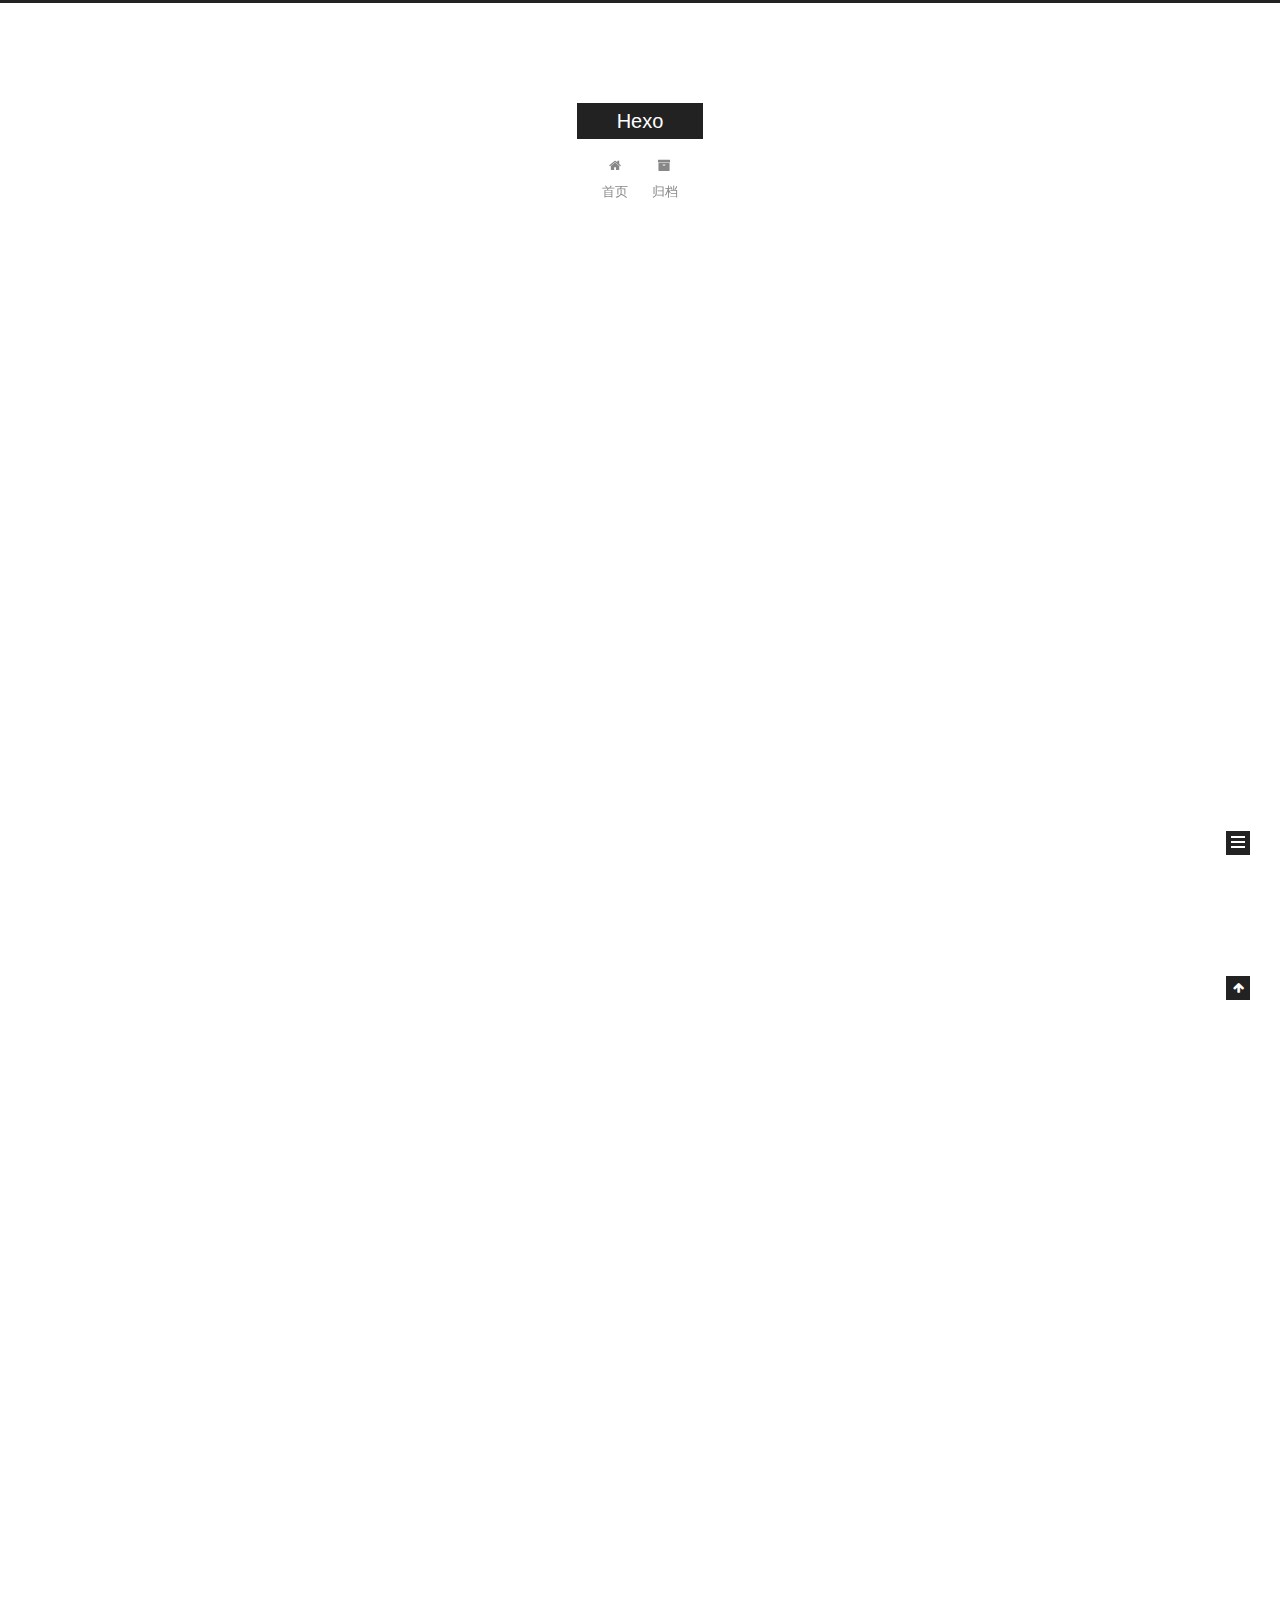
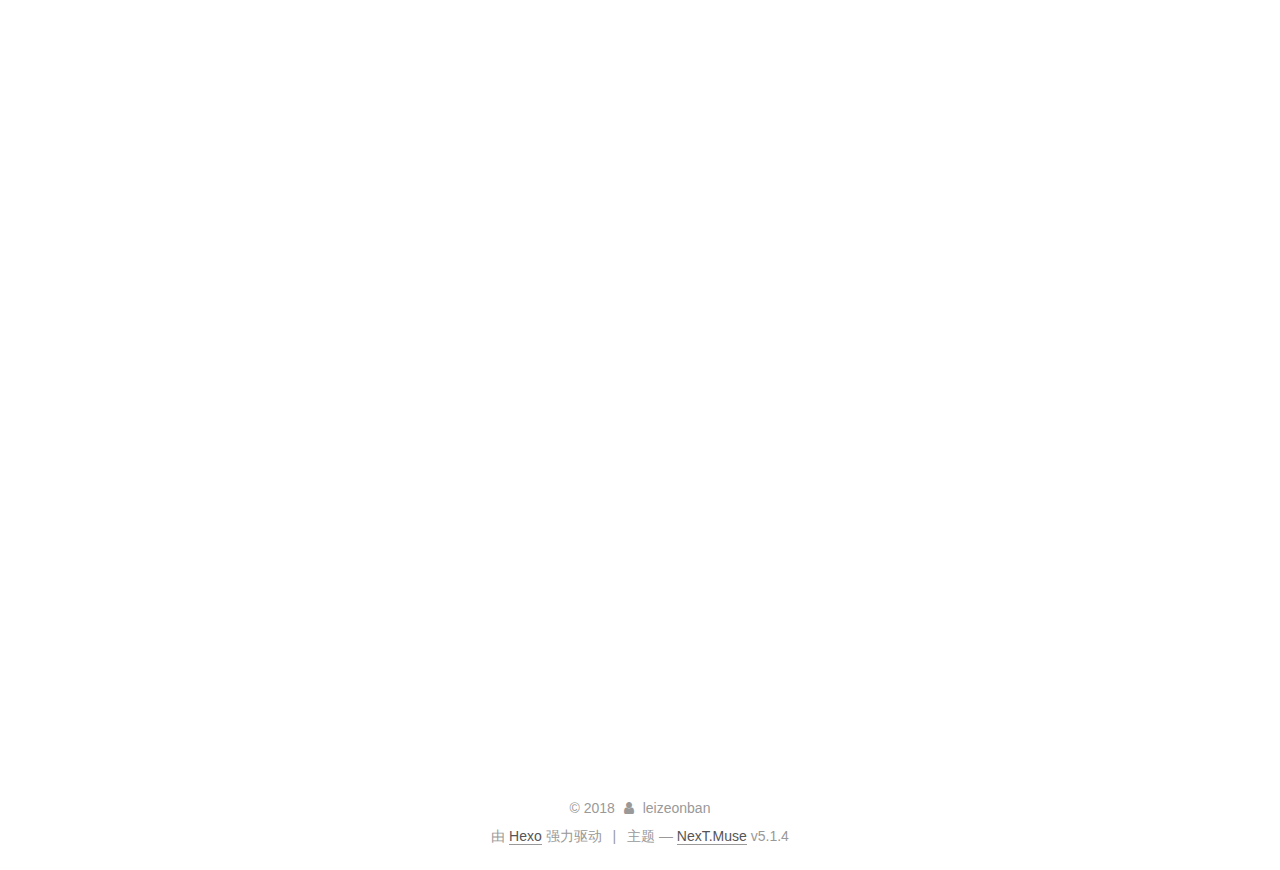
==== commit f66e5d7e: "Site updated: 2018-01-11 10:22:14" ====
--- a/index.html
+++ b/index.html
@@ -229,6 +229,127 @@
   
   
   <div class="post-block">
+    <link itemprop="mainEntityOfPage" href="http://yoursite.com/2018/01/11/mysql-ddl/">
+
+    <span hidden itemprop="author" itemscope itemtype="http://schema.org/Person">
+      <meta itemprop="name" content="leizeonban">
+      <meta itemprop="description" content="">
+      <meta itemprop="image" content="/images/avatar.gif">
+    </span>
+
+    <span hidden itemprop="publisher" itemscope itemtype="http://schema.org/Organization">
+      <meta itemprop="name" content="Hexo">
+    </span>
+
+    
+      <header class="post-header">
+
+        
+        
+          <h1 class="post-title" itemprop="name headline">
+                
+                <a class="post-title-link" href="/2018/01/11/mysql-ddl/" itemprop="url">未命名</a></h1>
+        
+
+        <div class="post-meta">
+          <span class="post-time">
+            
+              <span class="post-meta-item-icon">
+                <i class="fa fa-calendar-o"></i>
+              </span>
+              
+                <span class="post-meta-item-text">发表于</span>
+              
+              <time title="创建于" itemprop="dateCreated datePublished" datetime="2018-01-11T10:20:55+08:00">
+                2018-01-11
+              </time>
+            
+
+            
+
+            
+          </span>
+
+          
+
+          
+            
+          
+
+          
+          
+
+          
+
+          
+
+          
+
+        </div>
+      </header>
+    
+
+    
+    
+    
+    <div class="post-body" itemprop="articleBody">
+
+      
+      
+
+      
+        
+          
+            <p>一、数据库<br>查看所有数据库    SHOW DATABASES<br>使用数据库    USE 数据库名<br>创建数据库    CREATE DATABASE [IF NOT EXISTS] mydb1 [CHARSET=utf8]<br>删除数据库    DROP DATABASE [IF EXISTS] mydb1<br>修改数据库编码    ALTER DATABASE mydb1 CHARACTER SET utf8</p>
+<p>二、表<br>创建表    CREATE TABLE [IF NOT EXISTS] 表名 (<br>            列名 列类型,<br>            列名 列类型,<br>            …<br>            列名  列类型<br>            );<br>查看当前数据库中的所有表名称    SHOW TABLES;<br>查看指定数据库中的所有表名称    SHOW TABLES FROM 数据库名 ;<br>查看指定表的创建语句    SHOW CREATE TABLE 表名（了解）;<br>查看表结构    DESC 表名;或 SHOW COLUMNS FROM 表名;<br>删除表    DROP TABLE 表名;<br>修改表    ALTER TABLE 表名<br>修改表之添加列    ALTER TABLE 表名 ADD (<br>            列名 列类型<br>            列名  列类型<br>            …<br>            );<br>修改表之修改列类型    ALTER TABLE 表名 MODIFY 列名 列类型;<br>修改表之修改列名    ALTER TABLE 表名 CHANGE 原列名 新列名 列类型;<br>修改表之删除列    ALTER TABLE 表名 DROP 列名;<br>修改表名称    ALTER TABLE 原表名 RENAME TO 新表名;</p>
+
+          
+        
+      
+    </div>
+    
+    
+    
+
+    
+
+    
+
+    
+
+    <footer class="post-footer">
+      
+
+      
+
+      
+
+      
+      
+        <div class="post-eof"></div>
+      
+    </footer>
+  </div>
+  
+  
+  
+  </article>
+
+
+    
+      
+
+  
+
+  
+  
+  
+
+  <article class="post post-type-normal" itemscope itemtype="http://schema.org/Article">
+  
+  
+  
+  <div class="post-block">
     <link itemprop="mainEntityOfPage" href="http://yoursite.com/2018/01/10/hello-world/">
 
     <span hidden itemprop="author" itemscope itemtype="http://schema.org/Person">
@@ -390,7 +511,7 @@
               
                 <a href="/archives/">
               
-                  <span class="site-state-item-count">1</span>
+                  <span class="site-state-item-count">2</span>
                   <span class="site-state-item-name">日志</span>
                 </a>
               </div>
--- a/css/main.css
+++ b/css/main.css
@@ -1822,7 +1822,7 @@
   width: 4px;
   height: 4px;
   border-radius: 50%;
-  background: #0e8a6a;
+  background: #7affff;
 }
 .links-of-blogroll {
   font-size: 13px;
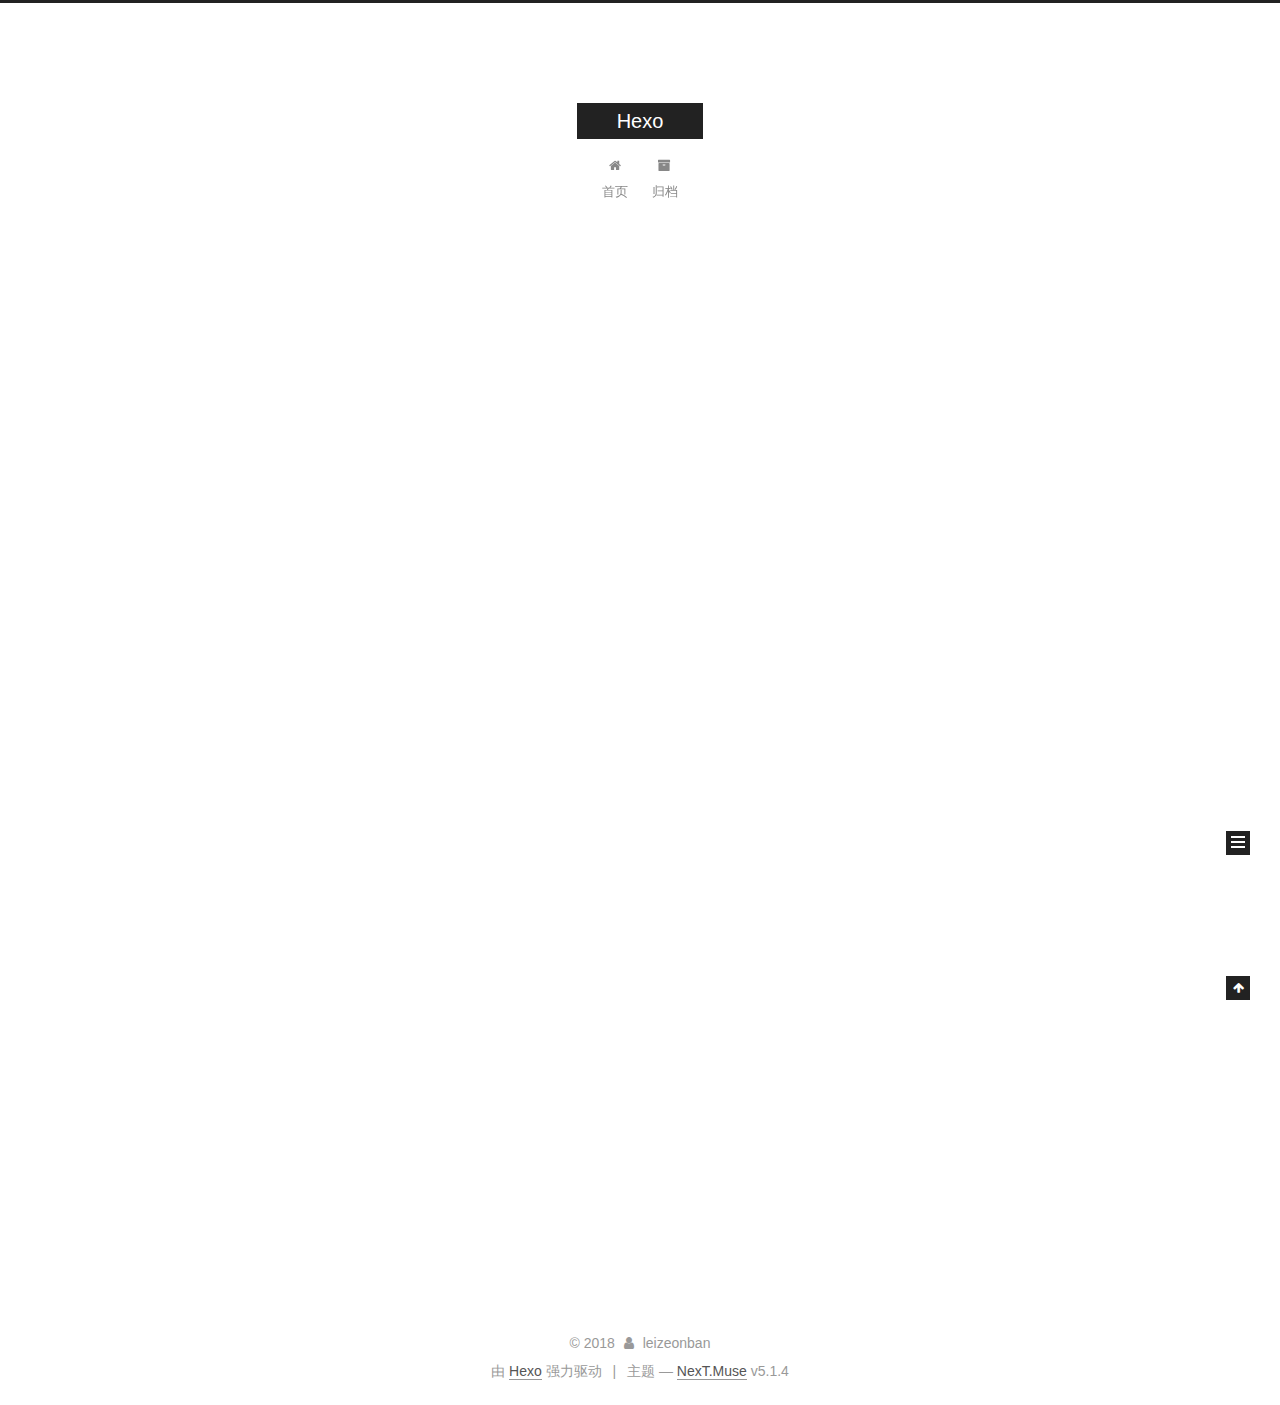
==== commit 233ce979: "Site updated: 2018-01-11 10:28:35" ====
--- a/index.html
+++ b/index.html
@@ -229,127 +229,6 @@
   
   
   <div class="post-block">
-    <link itemprop="mainEntityOfPage" href="http://yoursite.com/2018/01/11/mysql-ddl/">
-
-    <span hidden itemprop="author" itemscope itemtype="http://schema.org/Person">
-      <meta itemprop="name" content="leizeonban">
-      <meta itemprop="description" content="">
-      <meta itemprop="image" content="/images/avatar.gif">
-    </span>
-
-    <span hidden itemprop="publisher" itemscope itemtype="http://schema.org/Organization">
-      <meta itemprop="name" content="Hexo">
-    </span>
-
-    
-      <header class="post-header">
-
-        
-        
-          <h1 class="post-title" itemprop="name headline">
-                
-                <a class="post-title-link" href="/2018/01/11/mysql-ddl/" itemprop="url">未命名</a></h1>
-        
-
-        <div class="post-meta">
-          <span class="post-time">
-            
-              <span class="post-meta-item-icon">
-                <i class="fa fa-calendar-o"></i>
-              </span>
-              
-                <span class="post-meta-item-text">发表于</span>
-              
-              <time title="创建于" itemprop="dateCreated datePublished" datetime="2018-01-11T10:20:55+08:00">
-                2018-01-11
-              </time>
-            
-
-            
-
-            
-          </span>
-
-          
-
-          
-            
-          
-
-          
-          
-
-          
-
-          
-
-          
-
-        </div>
-      </header>
-    
-
-    
-    
-    
-    <div class="post-body" itemprop="articleBody">
-
-      
-      
-
-      
-        
-          
-            <p>一、数据库<br>查看所有数据库    SHOW DATABASES<br>使用数据库    USE 数据库名<br>创建数据库    CREATE DATABASE [IF NOT EXISTS] mydb1 [CHARSET=utf8]<br>删除数据库    DROP DATABASE [IF EXISTS] mydb1<br>修改数据库编码    ALTER DATABASE mydb1 CHARACTER SET utf8</p>
-<p>二、表<br>创建表    CREATE TABLE [IF NOT EXISTS] 表名 (<br>            列名 列类型,<br>            列名 列类型,<br>            …<br>            列名  列类型<br>            );<br>查看当前数据库中的所有表名称    SHOW TABLES;<br>查看指定数据库中的所有表名称    SHOW TABLES FROM 数据库名 ;<br>查看指定表的创建语句    SHOW CREATE TABLE 表名（了解）;<br>查看表结构    DESC 表名;或 SHOW COLUMNS FROM 表名;<br>删除表    DROP TABLE 表名;<br>修改表    ALTER TABLE 表名<br>修改表之添加列    ALTER TABLE 表名 ADD (<br>            列名 列类型<br>            列名  列类型<br>            …<br>            );<br>修改表之修改列类型    ALTER TABLE 表名 MODIFY 列名 列类型;<br>修改表之修改列名    ALTER TABLE 表名 CHANGE 原列名 新列名 列类型;<br>修改表之删除列    ALTER TABLE 表名 DROP 列名;<br>修改表名称    ALTER TABLE 原表名 RENAME TO 新表名;</p>
-
-          
-        
-      
-    </div>
-    
-    
-    
-
-    
-
-    
-
-    
-
-    <footer class="post-footer">
-      
-
-      
-
-      
-
-      
-      
-        <div class="post-eof"></div>
-      
-    </footer>
-  </div>
-  
-  
-  
-  </article>
-
-
-    
-      
-
-  
-
-  
-  
-  
-
-  <article class="post post-type-normal" itemscope itemtype="http://schema.org/Article">
-  
-  
-  
-  <div class="post-block">
     <link itemprop="mainEntityOfPage" href="http://yoursite.com/2018/01/10/hello-world/">
 
     <span hidden itemprop="author" itemscope itemtype="http://schema.org/Person">
@@ -511,7 +390,7 @@
               
                 <a href="/archives/">
               
-                  <span class="site-state-item-count">2</span>
+                  <span class="site-state-item-count">1</span>
                   <span class="site-state-item-name">日志</span>
                 </a>
               </div>
--- a/css/main.css
+++ b/css/main.css
@@ -1822,7 +1822,7 @@
   width: 4px;
   height: 4px;
   border-radius: 50%;
-  background: #7affff;
+  background: #7e8270;
 }
 .links-of-blogroll {
   font-size: 13px;
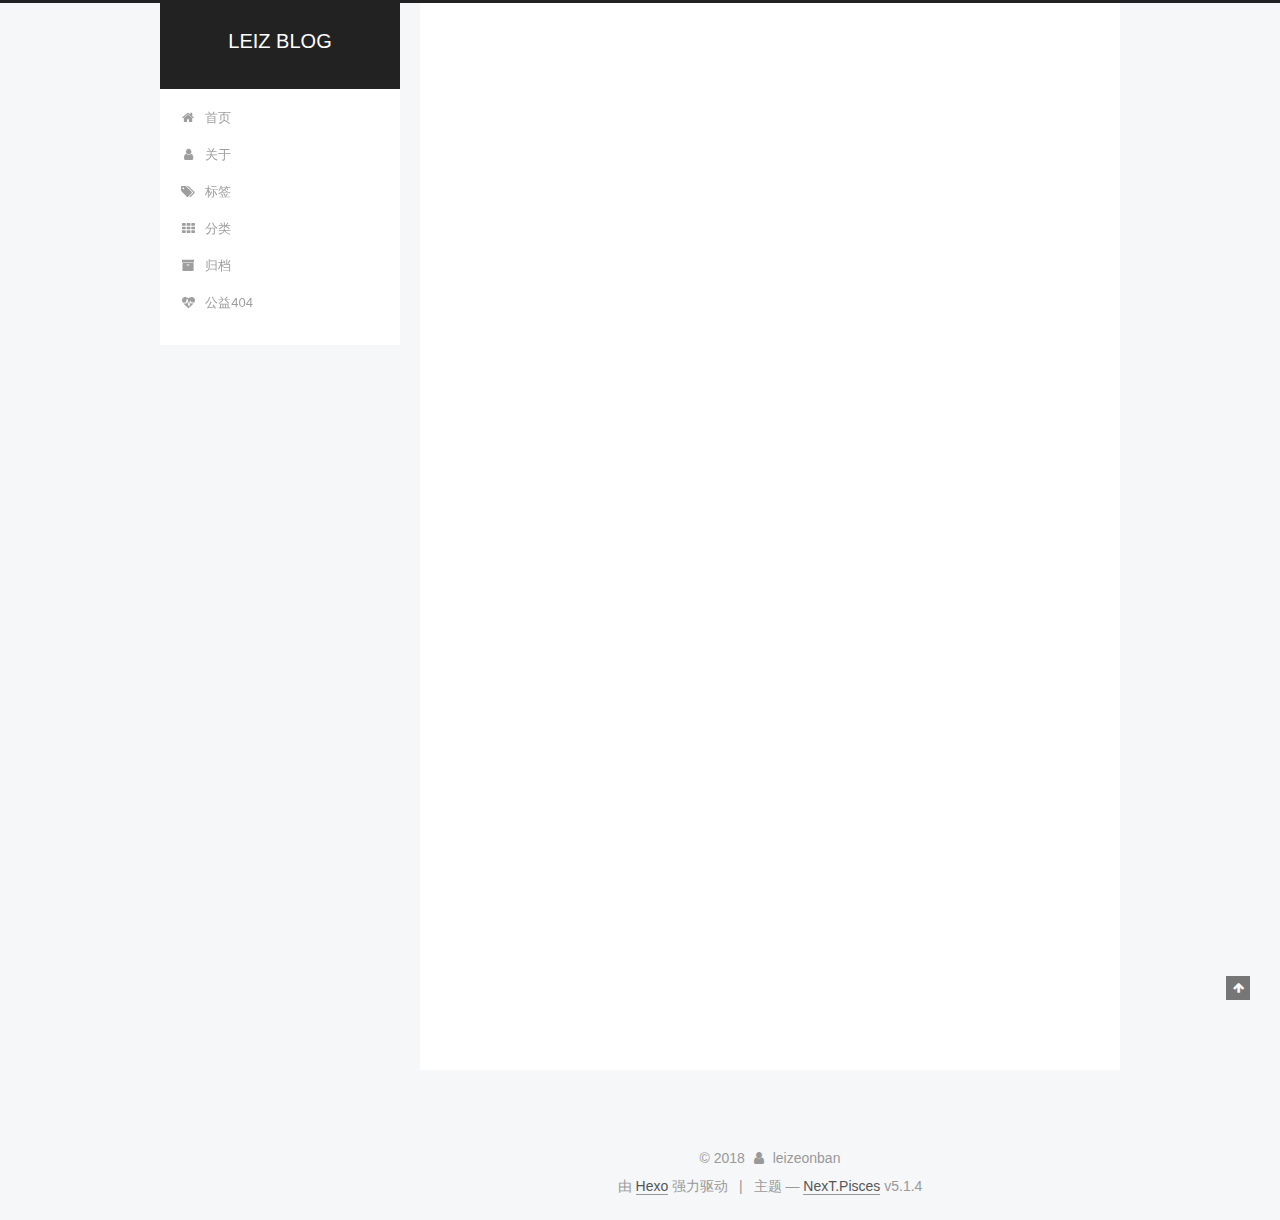
==== commit a037ce32: "Site updated: 2018-01-11 13:34:58" ====
--- a/index.html
+++ b/index.html
@@ -5,7 +5,7 @@
   
 
 
-<html class="theme-next muse use-motion" lang="zh-Hans">
+<html class="theme-next pisces use-motion" lang="zh-Hans">
 <head>
   <meta charset="UTF-8"/>
 <meta http-equiv="X-UA-Compatible" content="IE=edge" />
@@ -80,12 +80,12 @@
 
 
 <meta property="og:type" content="website">
-<meta property="og:title" content="Hexo">
+<meta property="og:title" content="LEIZ BLOG">
 <meta property="og:url" content="http://yoursite.com/index.html">
-<meta property="og:site_name" content="Hexo">
+<meta property="og:site_name" content="LEIZ BLOG">
 <meta property="og:locale" content="zh-Hans">
 <meta name="twitter:card" content="summary">
-<meta name="twitter:title" content="Hexo">
+<meta name="twitter:title" content="LEIZ BLOG">
 
 
 
@@ -93,7 +93,7 @@
   var NexT = window.NexT || {};
   var CONFIG = {
     root: '/',
-    scheme: 'Muse',
+    scheme: 'Pisces',
     version: '5.1.4',
     sidebar: {"position":"left","display":"post","offset":12,"b2t":false,"scrollpercent":false,"onmobile":false},
     fancybox: true,
@@ -121,7 +121,7 @@
 
 
 
-  <title>Hexo</title>
+  <title>LEIZ BLOG</title>
   
 
 
@@ -152,7 +152,7 @@
     <div class="custom-logo-site-title">
       <a href="/"  class="brand" rel="start">
         <span class="logo-line-before"><i></i></span>
-        <span class="site-title">Hexo</span>
+        <span class="site-title">LEIZ BLOG</span>
         <span class="logo-line-after"><i></i></span>
       </a>
     </div>
@@ -187,12 +187,52 @@
         </li>
       
         
+        <li class="menu-item menu-item-about">
+          <a href="/about/" rel="section">
+            
+              <i class="menu-item-icon fa fa-fw fa-user"></i> <br />
+            
+            关于
+          </a>
+        </li>
+      
+        
+        <li class="menu-item menu-item-tags">
+          <a href="/tags/" rel="section">
+            
+              <i class="menu-item-icon fa fa-fw fa-tags"></i> <br />
+            
+            标签
+          </a>
+        </li>
+      
+        
+        <li class="menu-item menu-item-categories">
+          <a href="/categories/" rel="section">
+            
+              <i class="menu-item-icon fa fa-fw fa-th"></i> <br />
+            
+            分类
+          </a>
+        </li>
+      
+        
         <li class="menu-item menu-item-archives">
           <a href="/archives/" rel="section">
             
               <i class="menu-item-icon fa fa-fw fa-archive"></i> <br />
             
             归档
+          </a>
+        </li>
+      
+        
+        <li class="menu-item menu-item-commonweal">
+          <a href="/404/" rel="section">
+            
+              <i class="menu-item-icon fa fa-fw fa-heartbeat"></i> <br />
+            
+            公益404
           </a>
         </li>
       
@@ -238,7 +278,7 @@
     </span>
 
     <span hidden itemprop="publisher" itemscope itemtype="http://schema.org/Organization">
-      <meta itemprop="name" content="Hexo">
+      <meta itemprop="name" content="LEIZ BLOG">
     </span>
 
     
@@ -449,7 +489,7 @@
 
 
 
-  <div class="theme-info">主题 &mdash; <a class="theme-link" target="_blank" href="https://github.com/iissnan/hexo-theme-next">NexT.Muse</a> v5.1.4</div>
+  <div class="theme-info">主题 &mdash; <a class="theme-link" target="_blank" href="https://github.com/iissnan/hexo-theme-next">NexT.Pisces</a> v5.1.4</div>
 
 
 
@@ -549,6 +589,13 @@
   
   
 
+
+  <script type="text/javascript" src="/js/src/affix.js?v=5.1.4"></script>
+
+  <script type="text/javascript" src="/js/src/schemes/pisces.js?v=5.1.4"></script>
+
+
+
   
 
   
--- a/css/main.css
+++ b/css/main.css
@@ -189,7 +189,7 @@
   font-size: 14px;
   line-height: 2;
   color: #555;
-  background: #fff;
+  background: #f5f7f9;
 }
 @media (max-width: 767px) {
   body {
@@ -653,8 +653,8 @@
 @media (min-width: 992px) {
   .full-image.full-image.full-image.full-image {
     max-width: none;
-    width: 110%;
-    margin: 25px -5%;
+    width: 118%;
+    margin: 0 -9%;
   }
 }
 .blockquote-center,
@@ -940,11 +940,11 @@
   display: inline-block;
   padding: 0 20px;
   font-size: 14px;
-  color: #fff;
-  background: #222;
-  border: 2px solid #222;
+  color: #555;
+  background: #fff;
+  border: 2px solid #555;
   text-decoration: none;
-  border-radius: 0;
+  border-radius: 2px;
   transition-property: background-color;
   transition-duration: 0.2s;
   transition-timing-function: ease-in-out;
@@ -953,8 +953,8 @@
 }
 .btn:hover {
   border-color: #222;
-  color: #222;
-  background: #fff;
+  color: #fff;
+  background: #222;
 }
 .btn +.btn {
   margin: 0 0 8px 8px;
@@ -1066,7 +1066,7 @@
   width: 24px;
   background: #222;
   font-size: 12px;
-  opacity: 1;
+  opacity: 0.6;
   color: #fff;
   cursor: pointer;
   text-align: center;
@@ -1087,7 +1087,7 @@
   }
 }
 .back-to-top.back-to-top-on {
-  bottom: 19px;
+  bottom: 30px;
 }
 .header {
   background: transparent;
@@ -1136,7 +1136,7 @@
 .site-subtitle {
   margin-top: 10px;
   font-size: 13px;
-  color: #999;
+  color: #ddd;
 }
 .use-motion .brand {
   opacity: 0;
@@ -1209,7 +1209,8 @@
   transition-timing-function: ease-in-out;
   transition-delay: 0s;
 }
-.menu .menu-item a:hover {
+.menu .menu-item a:hover,
+.menu-item-active a {
   border-bottom-color: #222;
 }
 .menu .menu-item .fa {
@@ -1738,20 +1739,20 @@
   display: block;
   margin: 0 auto;
   padding: 2px;
-  max-width: 96px;
+  max-width: 120px;
   height: auto;
-  border: 2px solid #333;
+  border: 1px solid #eee;
 }
 .site-author-name {
-  margin: 5px 0 0;
+  margin: 0;
   text-align: center;
-  color: #f5f5f5;
-  font-weight: normal;
+  color: #222;
+  font-weight: 600;
 }
 .site-description {
-  margin-top: 5px;
+  margin-top: 0;
   text-align: center;
-  font-size: 14px;
+  font-size: 13px;
   color: #999;
 }
 .site-state {
@@ -1763,7 +1764,7 @@
 .site-state-item {
   display: inline-block;
   padding: 0 15px;
-  border-left: 1px solid #333;
+  border-left: 1px solid #eee;
 }
 .site-state-item:first-child {
   border-left: none;
@@ -1776,11 +1777,11 @@
   text-align: center;
   color: inherit;
   font-weight: 600;
-  font-size: 18px;
+  font-size: 16px;
 }
 .site-state-item-name {
   font-size: 13px;
-  color: inherit;
+  color: #999;
 }
 .feed-link {
   margin-top: 20px;
@@ -1822,7 +1823,7 @@
   width: 4px;
   height: 4px;
   border-radius: 50%;
-  background: #7e8270;
+  background: #fa706f;
 }
 .links-of-blogroll {
   font-size: 13px;
@@ -1860,7 +1861,7 @@
   color: #555;
 }
 .sidebar-nav li:hover {
-  color: #f5f5f5;
+  color: #fc6423;
 }
 .page-post-detail .sidebar-nav-toc {
   padding: 0 5px;
@@ -1869,11 +1870,11 @@
   margin-left: 10px;
 }
 .sidebar-nav .sidebar-nav-active {
-  color: #87daff;
-  border-bottom-color: #87daff;
+  color: #fc6423;
+  border-bottom-color: #fc6423;
 }
 .sidebar-nav .sidebar-nav-active:hover {
-  color: #87daff;
+  color: #fc6423;
 }
 .sidebar-panel {
   display: none;
@@ -1906,12 +1907,12 @@
   transition-timing-function: ease-in-out;
   transition-delay: 0s;
   transition-property: all;
-  color: #999;
-  border-bottom-color: #555;
+  color: #666;
+  border-bottom-color: #ccc;
 }
 .post-toc ol a:hover {
-  color: #ccc;
-  border-bottom-color: #ccc;
+  color: #000;
+  border-bottom-color: #000;
 }
 .post-toc .nav-item {
   overflow: hidden;
@@ -1933,14 +1934,14 @@
   display: block;
 }
 .post-toc .nav .active > a {
-  color: #87daff;
-  border-bottom-color: #87daff;
+  color: #fc6423;
+  border-bottom-color: #fc6423;
 }
 .post-toc .nav .active-current > a {
-  color: #87daff;
+  color: #fc6423;
 }
 .post-toc .nav .active-current > a:hover {
-  color: #87daff;
+  color: #fc6423;
 }
 .footer {
   font-size: 14px;
@@ -2345,6 +2346,16 @@
   transform: translate(-50%, -50%);
   color: #ccc;
 }
+@media (min-width: 768px) and (max-width: 991px) {
+  .busuanzi-count {
+    width: auto;
+  }
+}
+@media (max-width: 767px) {
+  .busuanzi-count {
+    width: auto;
+  }
+}
 .site-uv,
 .site-pv,
 .page-pv {
@@ -2580,83 +2591,403 @@
   }
 }
 .page-post-detail .sidebar-toggle-line {
-  background: #87daff;
+  background: #fc6423;
 }
 .page-post-detail .comments {
   overflow: hidden;
 }
-@media (max-width: 767px) {
-  .header-inner,
-  .container .main-inner,
+.header {
+  position: relative;
+  margin: 0 auto;
+  width: 960px;
+}
+@media (min-width: 768px) and (max-width: 991px) {
+  .header {
+    width: auto;
+  }
+}
+@media (max-width: 767px) {
+  .header {
+    width: auto;
+  }
+}
+.header-inner {
+  position: absolute;
+  top: 0;
+  overflow: hidden;
+  padding: 0;
+  width: 240px;
+  background: #fff;
+  box-shadow: initial;
+  border-radius: initial;
+}
+@media (min-width: 1600px) {
+  .container .header-inner {
+    width: 240px;
+  }
+}
+@media (min-width: 768px) and (max-width: 991px) {
+  .header-inner {
+    position: relative;
+    width: auto;
+    border-radius: initial;
+  }
+}
+@media (max-width: 767px) {
+  .header-inner {
+    position: relative;
+    width: auto;
+    border-radius: initial;
+  }
+}
+.main:before,
+.main:after {
+  content: " ";
+  display: table;
+}
+.main:after {
+  clear: both;
+}
+@media (min-width: 768px) and (max-width: 991px) {
+  .main {
+    padding-bottom: 100px;
+  }
+}
+@media (max-width: 767px) {
+  .main {
+    padding-bottom: 100px;
+  }
+}
+.container .main-inner {
+  width: 960px;
+}
+@media (min-width: 768px) and (max-width: 991px) {
+  .container .main-inner {
+    width: auto;
+  }
+}
+@media (max-width: 767px) {
+  .container .main-inner {
+    width: auto;
+  }
+}
+.content-wrap {
+  float: right;
+  box-sizing: border-box;
+  padding: 40px;
+  width: 700px;
+  background: #fff;
+  min-height: 700px;
+  box-shadow: initial;
+  border-radius: initial;
+}
+@media (min-width: 768px) and (max-width: 991px) {
+  .content-wrap {
+    width: 100%;
+    padding: 20px;
+    border-radius: initial;
+  }
+}
+@media (max-width: 767px) {
+  .content-wrap {
+    width: 100%;
+    padding: 20px;
+    min-height: auto;
+    border-radius: initial;
+  }
+}
+.sidebar {
+  position: static;
+  float: left;
+  margin-top: 300px;
+  width: 240px;
+  background: #f5f7f9;
+  box-shadow: none;
+}
+@media (min-width: 768px) and (max-width: 991px) {
+  .sidebar {
+    display: none;
+  }
+}
+@media (max-width: 767px) {
+  .sidebar {
+    display: none;
+  }
+}
+.sidebar-toggle {
+  display: none;
+}
+.footer-inner {
+  width: 960px;
+  padding-left: 260px;
+}
+@media (min-width: 768px) and (max-width: 991px) {
   .footer-inner {
     width: auto;
-  }
-}
-embed {
-  display: block;
-  margin: 0px auto 25px auto;
-}
-.custom-logo .site-meta-headline {
-  text-align: center;
-}
-.custom-logo .brand {
+    padding-left: 0 !important;
+    padding-right: 0 !important;
+  }
+}
+@media (max-width: 767px) {
+  .footer-inner {
+    width: auto;
+    padding-left: 0 !important;
+    padding-right: 0 !important;
+  }
+}
+.sidebar-position-right .header-inner {
+  right: 0;
+}
+.sidebar-position-right .content-wrap {
+  float: left;
+}
+.sidebar-position-right .sidebar {
+  float: right;
+}
+.sidebar-position-right .footer-inner {
+  padding-left: 0;
+  padding-right: 260px;
+}
+.site-brand-wrapper {
+  position: relative;
+}
+.site-meta {
+  padding: 20px 0;
+  color: #fff;
+  background: #222;
+}
+@media (min-width: 768px) and (max-width: 991px) {
+  .site-meta {
+    box-shadow: 0 0 16px rgba(0,0,0,0.5);
+  }
+}
+@media (max-width: 767px) {
+  .site-meta {
+    box-shadow: 0 0 16px rgba(0,0,0,0.5);
+  }
+}
+.brand {
+  padding: 0;
   background: none;
 }
-.custom-logo .site-title {
-  margin: 10px auto 0;
-  font-size: 24px;
-  color: #222;
-}
-.custom-logo .site-title a {
-  border: none;
-}
-.custom-logo-image {
-  margin: 0 auto;
-  padding: 5px;
-  max-width: 150px;
-  background: #fff;
-}
-@media (max-width: 767px) {
-  .site-nav {
-    position: absolute;
-    left: 0;
-    top: 52px;
-    margin: 0;
-    width: 100%;
-    padding: 0;
-    background: #fff;
-    border-bottom: 1px solid #ddd;
-    z-index: 1030;
-  }
-}
-@media (max-width: 767px) {
-  .menu {
-    text-align: left;
-  }
-}
-@media (max-width: 767px) {
-  .menu .menu-item {
-    display: block;
-    margin: 0 10px;
-    vertical-align: top;
-  }
-}
-@media (max-width: 767px) {
-  .menu .menu-item br {
-    display: none;
-  }
-}
-@media (max-width: 767px) {
-  .menu .menu-item a {
-    padding: 5px 10px;
-  }
-}
-.menu .menu-item .fa {
-  margin-right: 0;
+.brand:hover {
+  color: #fff;
+}
+.site-subtitle {
+  margin: 10px 10px 0;
+  font-weight: initial;
 }
 .site-search form {
   display: none;
 }
+.site-nav {
+  border-top: none;
+}
+@media (min-width: 768px) and (max-width: 991px) {
+  .site-nav {
+    display: none !important;
+  }
+}
+@media (min-width: 768px) and (max-width: 991px) {
+  .site-nav-on {
+    display: block !important;
+  }
+}
+.menu .menu-item {
+  display: block;
+  margin: 0;
+}
+.menu .menu-item a {
+  position: relative;
+  box-sizing: border-box;
+  padding: 5px 20px;
+  text-align: left;
+  line-height: inherit;
+  transition-property: background-color;
+  transition-duration: 0.2s;
+  transition-timing-function: ease-in-out;
+  transition-delay: 0s;
+}
+.menu .menu-item a:hover,
+.menu-item-active a {
+  background: #f9f9f9;
+  border-bottom-color: #fff;
+}
+.menu .menu-item br {
+  display: none;
+}
+.menu-item-active a:after {
+  content: " ";
+  position: absolute;
+  top: 50%;
+  margin-top: -3px;
+  right: 15px;
+  width: 6px;
+  height: 6px;
+  border-radius: 50%;
+  background-color: #bbb;
+}
+.btn-bar {
+  background-color: #fff;
+}
+.site-nav-toggle {
+  left: 20px;
+  top: 50%;
+  -webkit-transform: translateY(-50%);
+  -webkit-transform: translateY(-50%);
+  -moz-transform: translateY(-50%);
+  -ms-transform: translateY(-50%);
+  -o-transform: translateY(-50%);
+  transform: translateY(-50%);
+}
+@media (min-width: 768px) and (max-width: 991px) {
+  .site-nav-toggle {
+    display: block;
+  }
+}
+.use-motion .sidebar .motion-element {
+  opacity: 1;
+}
+.sidebar {
+  margin-left: -100%;
+  right: auto;
+  bottom: auto;
+  -webkit-transform: none;
+}
+.sidebar-inner {
+  box-sizing: border-box;
+  width: 240px;
+  color: #555;
+  background: #fff;
+  box-shadow: initial;
+  border-radius: initial;
+  opacity: 0;
+}
+.sidebar-inner.affix {
+  position: fixed;
+  top: 12px;
+}
+.sidebar-inner.affix-bottom {
+  position: absolute;
+}
+.site-overview {
+  text-align: left;
+}
+.site-author:before,
+.site-author:after {
+  content: " ";
+  display: table;
+}
+.site-author:after {
+  clear: both;
+}
+.sidebar a {
+  color: #555;
+}
+.sidebar a:hover {
+  color: #222;
+}
+.site-state-item {
+  padding: 0 10px;
+}
+.links-of-author-item a:before {
+  display: none;
+}
+.links-of-author-item a {
+  border-bottom: none;
+  text-decoration: underline;
+}
+.feed-link {
+  border-top: 1px dotted #ccc;
+  border-bottom: 1px dotted #ccc;
+  text-align: center;
+}
+.feed-link a {
+  display: block;
+  color: #fc6423;
+  border: none;
+}
+.feed-link a:hover {
+  background: none;
+  color: #e34603;
+}
+.feed-link a:hover i {
+  color: #e34603;
+}
+.links-of-author {
+  display: flex;
+  flex-wrap: wrap;
+  justify-content: center;
+}
+.links-of-author-item {
+  margin: 5px 0 0;
+  width: 50%;
+}
+.links-of-author-item a {
+  max-width: 216px;
+  box-sizing: border-box;
+  display: inline-block;
+  margin-right: 0;
+  margin-bottom: 0;
+  padding: 0 5px;
+  overflow: hidden;
+  white-space: nowrap;
+  text-overflow: ellipsis;
+}
+.links-of-author-item a {
+  display: block;
+  text-decoration: none;
+}
+.links-of-author-item a:hover {
+  border-radius: 4px;
+  background: #eee;
+}
+.links-of-author-item .fa {
+  margin-right: 2px;
+  font-size: 16px;
+}
+.links-of-author-item .fa-globe {
+  font-size: 15px;
+}
+.links-of-blogroll {
+  text-align: center;
+  margin-top: 20px;
+  padding: 3px 0 0;
+  border-top: 1px dotted #ccc;
+}
+.links-of-blogroll-title {
+  margin-top: 0;
+}
+.links-of-blogroll-item {
+  padding: 0;
+}
+.links-of-blogroll-inline:before,
+.links-of-blogroll-inline:after {
+  content: " ";
+  display: table;
+}
+.links-of-blogroll-inline:after {
+  clear: both;
+}
 .links-of-blogroll-inline .links-of-blogroll-item {
-  display: inline-block;
-}
+  margin: 5px 0 0;
+  width: 50%;
+  display: inline-block;
+  width: unset;
+}
+.links-of-blogroll-inline .links-of-blogroll-item a {
+  max-width: 216px;
+  box-sizing: border-box;
+  display: inline-block;
+  margin-right: 0;
+  margin-bottom: 0;
+  padding: 0 5px;
+  overflow: hidden;
+  white-space: nowrap;
+  text-overflow: ellipsis;
+}
+@media (max-width: 767px) {
+  .post-body {
+    text-align: justify;
+  }
+}
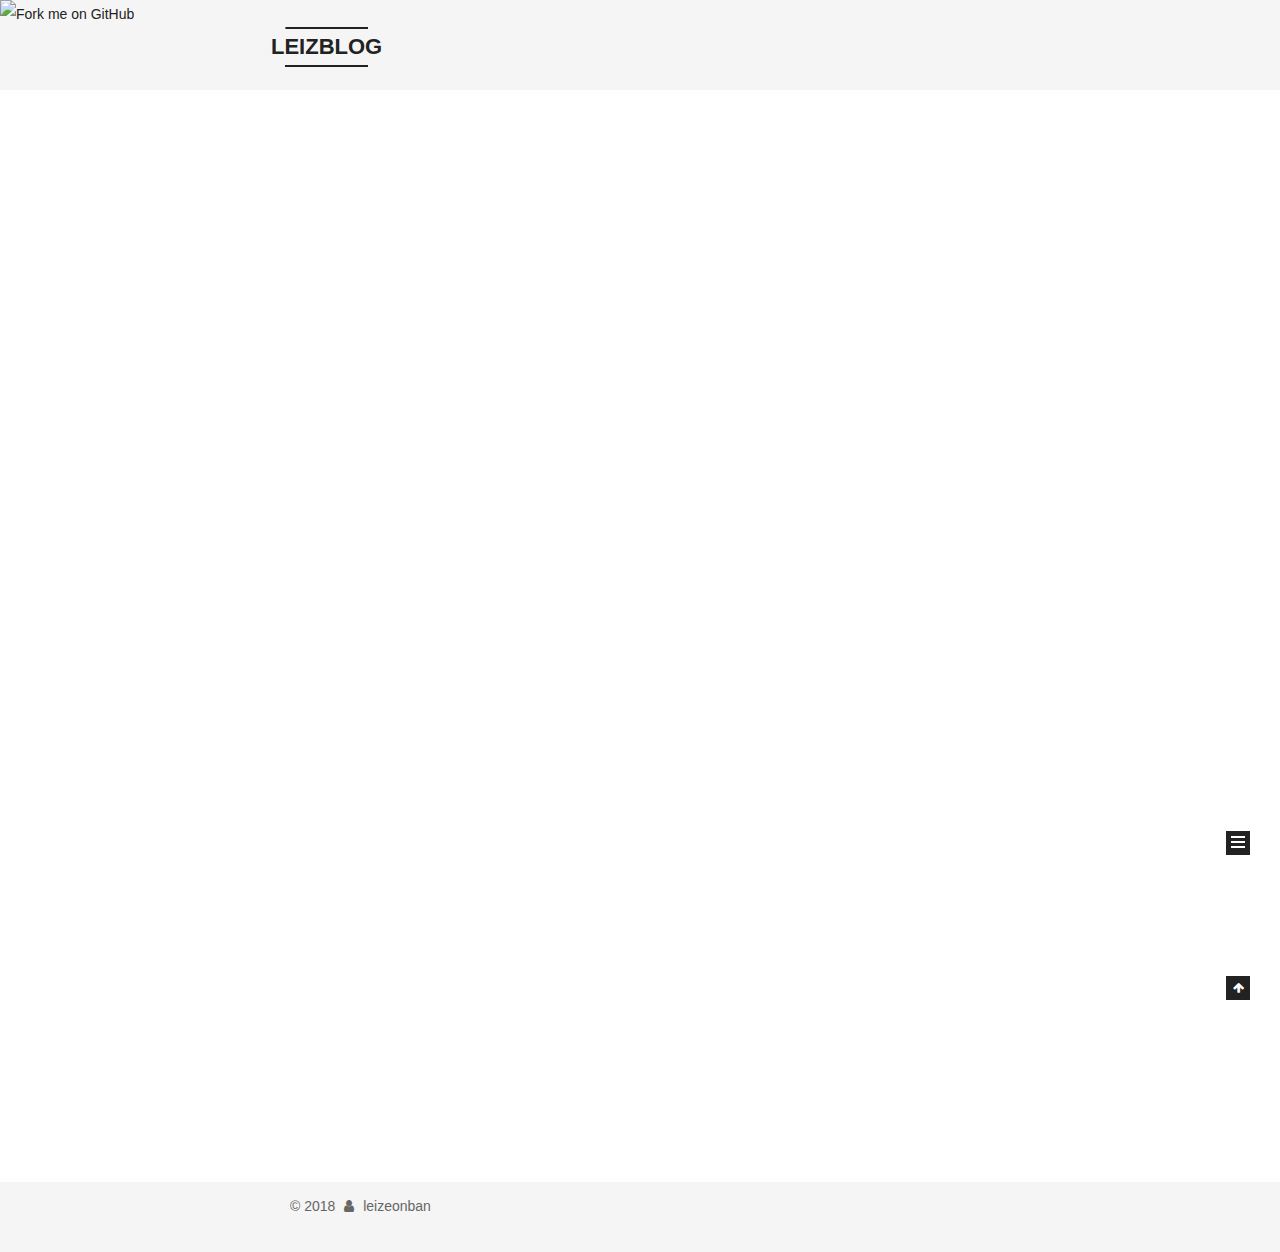
==== commit 4984b0b4: "Site updated: 2018-01-11 16:07:03" ====
--- a/index.html
+++ b/index.html
@@ -5,7 +5,7 @@
   
 
 
-<html class="theme-next pisces use-motion" lang="zh-Hans">
+<html class="theme-next mist use-motion" lang="zh-Hans">
 <head>
   <meta charset="UTF-8"/>
 <meta http-equiv="X-UA-Compatible" content="IE=edge" />
@@ -74,18 +74,20 @@
 
 
 
+  <link rel="alternate" href="/atom.xml" title="LEIZBLOG" type="application/atom+xml" />
+
 
 
 
 
 
 <meta property="og:type" content="website">
-<meta property="og:title" content="LEIZ BLOG">
+<meta property="og:title" content="LEIZBLOG">
 <meta property="og:url" content="http://yoursite.com/index.html">
-<meta property="og:site_name" content="LEIZ BLOG">
+<meta property="og:site_name" content="LEIZBLOG">
 <meta property="og:locale" content="zh-Hans">
 <meta name="twitter:card" content="summary">
-<meta name="twitter:title" content="LEIZ BLOG">
+<meta name="twitter:title" content="LEIZBLOG">
 
 
 
@@ -93,7 +95,7 @@
   var NexT = window.NexT || {};
   var CONFIG = {
     root: '/',
-    scheme: 'Pisces',
+    scheme: 'Mist',
     version: '5.1.4',
     sidebar: {"position":"left","display":"post","offset":12,"b2t":false,"scrollpercent":false,"onmobile":false},
     fancybox: true,
@@ -121,7 +123,7 @@
 
 
 
-  <title>LEIZ BLOG</title>
+  <title>LEIZBLOG</title>
   
 
 
@@ -143,6 +145,8 @@
   <div class="container sidebar-position-left 
   page-home">
     <div class="headband"></div>
+	<a href="https://github.com/leizeonban"><img style="position: absolute; top: 0; left: 0; border: 0;" src="https://camo.githubusercontent.com/567c3a48d796e2fc06ea80409cc9dd82bf714434/68747470733a2f2f73332e616d617a6f6e6177732e636f6d2f6769746875622f726962626f6e732f666f726b6d655f6c6566745f6461726b626c75655f3132313632312e706e67" alt="Fork me on GitHub" data-canonical-src="https://s3.amazonaws.com/github/ribbons/forkme_left_darkblue_121621.png"></a>
+
 
     <header id="header" class="header" itemscope itemtype="http://schema.org/WPHeader">
       <div class="header-inner"><div class="site-brand-wrapper">
@@ -152,7 +156,7 @@
     <div class="custom-logo-site-title">
       <a href="/"  class="brand" rel="start">
         <span class="logo-line-before"><i></i></span>
-        <span class="site-title">LEIZ BLOG</span>
+        <span class="site-title">LEIZBLOG</span>
         <span class="logo-line-after"><i></i></span>
       </a>
     </div>
@@ -187,6 +191,36 @@
         </li>
       
         
+        <li class="menu-item menu-item-tags">
+          <a href="/tags/" rel="section">
+            
+              <i class="menu-item-icon fa fa-fw fa-tags"></i> <br />
+            
+            标签
+          </a>
+        </li>
+      
+        
+        <li class="menu-item menu-item-categories">
+          <a href="/categories/" rel="section">
+            
+              <i class="menu-item-icon fa fa-fw fa-th"></i> <br />
+            
+            分类
+          </a>
+        </li>
+      
+        
+        <li class="menu-item menu-item-archives">
+          <a href="/archives/" rel="section">
+            
+              <i class="menu-item-icon fa fa-fw fa-archive"></i> <br />
+            
+            归档
+          </a>
+        </li>
+      
+        
         <li class="menu-item menu-item-about">
           <a href="/about/" rel="section">
             
@@ -196,51 +230,45 @@
           </a>
         </li>
       
-        
-        <li class="menu-item menu-item-tags">
-          <a href="/tags/" rel="section">
-            
-              <i class="menu-item-icon fa fa-fw fa-tags"></i> <br />
-            
-            标签
+
+      
+        <li class="menu-item menu-item-search">
+          
+            <a href="javascript:;" class="popup-trigger">
+          
+            
+              <i class="menu-item-icon fa fa-search fa-fw"></i> <br />
+            
+            搜索
           </a>
         </li>
       
-        
-        <li class="menu-item menu-item-categories">
-          <a href="/categories/" rel="section">
-            
-              <i class="menu-item-icon fa fa-fw fa-th"></i> <br />
-            
-            分类
-          </a>
-        </li>
-      
-        
-        <li class="menu-item menu-item-archives">
-          <a href="/archives/" rel="section">
-            
-              <i class="menu-item-icon fa fa-fw fa-archive"></i> <br />
-            
-            归档
-          </a>
-        </li>
-      
-        
-        <li class="menu-item menu-item-commonweal">
-          <a href="/404/" rel="section">
-            
-              <i class="menu-item-icon fa fa-fw fa-heartbeat"></i> <br />
-            
-            公益404
-          </a>
-        </li>
-      
-
-      
     </ul>
   
 
+  
+    <div class="site-search">
+      
+  <div class="popup search-popup local-search-popup">
+  <div class="local-search-header clearfix">
+    <span class="search-icon">
+      <i class="fa fa-search"></i>
+    </span>
+    <span class="popup-btn-close">
+      <i class="fa fa-times-circle"></i>
+    </span>
+    <div class="local-search-input-wrapper">
+      <input autocomplete="off"
+             placeholder="搜索..." spellcheck="false"
+             type="text" id="local-search-input">
+    </div>
+  </div>
+  <div id="local-search-result"></div>
+</div>
+
+
+
+    </div>
   
 </nav>
 
@@ -278,7 +306,7 @@
     </span>
 
     <span hidden itemprop="publisher" itemscope itemtype="http://schema.org/Organization">
-      <meta itemprop="name" content="LEIZ BLOG">
+      <meta itemprop="name" content="LEIZBLOG">
     </span>
 
     
@@ -443,6 +471,13 @@
           </nav>
 
           
+            <div class="feed-link motion-element">
+              <a href="/atom.xml" rel="alternate">
+                <i class="fa fa-rss"></i>
+                RSS
+              </a>
+            </div>
+          
 
           
 
@@ -481,7 +516,7 @@
 </div>
 
 
-  <div class="powered-by">由 <a class="theme-link" target="_blank" href="https://hexo.io">Hexo</a> 强力驱动</div>
+  <!--<div class="powered-by">由 <a class="theme-link" target="_blank" href="https://hexo.io">Hexo</a> 强力驱动</div>
 
 
 
@@ -489,7 +524,7 @@
 
 
 
-  <div class="theme-info">主题 &mdash; <a class="theme-link" target="_blank" href="https://github.com/iissnan/hexo-theme-next">NexT.Pisces</a> v5.1.4</div>
+  <div class="theme-info">主题 &mdash; <a class="theme-link" target="_blank" href="https://github.com/iissnan/hexo-theme-next">NexT.Mist</a> v5.1.4</div> -->
 
 
 
@@ -589,13 +624,6 @@
   
   
 
-
-  <script type="text/javascript" src="/js/src/affix.js?v=5.1.4"></script>
-
-  <script type="text/javascript" src="/js/src/schemes/pisces.js?v=5.1.4"></script>
-
-
-
   
 
   
@@ -639,6 +667,323 @@
 
 
   
+
+  <script type="text/javascript">
+    // Popup Window;
+    var isfetched = false;
+    var isXml = true;
+    // Search DB path;
+    var search_path = "search.xml";
+    if (search_path.length === 0) {
+      search_path = "search.xml";
+    } else if (/json$/i.test(search_path)) {
+      isXml = false;
+    }
+    var path = "/" + search_path;
+    // monitor main search box;
+
+    var onPopupClose = function (e) {
+      $('.popup').hide();
+      $('#local-search-input').val('');
+      $('.search-result-list').remove();
+      $('#no-result').remove();
+      $(".local-search-pop-overlay").remove();
+      $('body').css('overflow', '');
+    }
+
+    function proceedsearch() {
+      $("body")
+        .append('<div class="search-popup-overlay local-search-pop-overlay"></div>')
+        .css('overflow', 'hidden');
+      $('.search-popup-overlay').click(onPopupClose);
+      $('.popup').toggle();
+      var $localSearchInput = $('#local-search-input');
+      $localSearchInput.attr("autocapitalize", "none");
+      $localSearchInput.attr("autocorrect", "off");
+      $localSearchInput.focus();
+    }
+
+    // search function;
+    var searchFunc = function(path, search_id, content_id) {
+      'use strict';
+
+      // start loading animation
+      $("body")
+        .append('<div class="search-popup-overlay local-search-pop-overlay">' +
+          '<div id="search-loading-icon">' +
+          '<i class="fa fa-spinner fa-pulse fa-5x fa-fw"></i>' +
+          '</div>' +
+          '</div>')
+        .css('overflow', 'hidden');
+      $("#search-loading-icon").css('margin', '20% auto 0 auto').css('text-align', 'center');
+
+      $.ajax({
+        url: path,
+        dataType: isXml ? "xml" : "json",
+        async: true,
+        success: function(res) {
+          // get the contents from search data
+          isfetched = true;
+          $('.popup').detach().appendTo('.header-inner');
+          var datas = isXml ? $("entry", res).map(function() {
+            return {
+              title: $("title", this).text(),
+              content: $("content",this).text(),
+              url: $("url" , this).text()
+            };
+          }).get() : res;
+          var input = document.getElementById(search_id);
+          var resultContent = document.getElementById(content_id);
+          var inputEventFunction = function() {
+            var searchText = input.value.trim().toLowerCase();
+            var keywords = searchText.split(/[\s\-]+/);
+            if (keywords.length > 1) {
+              keywords.push(searchText);
+            }
+            var resultItems = [];
+            if (searchText.length > 0) {
+              // perform local searching
+              datas.forEach(function(data) {
+                var isMatch = false;
+                var hitCount = 0;
+                var searchTextCount = 0;
+                var title = data.title.trim();
+                var titleInLowerCase = title.toLowerCase();
+                var content = data.content.trim().replace(/<[^>]+>/g,"");
+                var contentInLowerCase = content.toLowerCase();
+                var articleUrl = decodeURIComponent(data.url);
+                var indexOfTitle = [];
+                var indexOfContent = [];
+                // only match articles with not empty titles
+                if(title != '') {
+                  keywords.forEach(function(keyword) {
+                    function getIndexByWord(word, text, caseSensitive) {
+                      var wordLen = word.length;
+                      if (wordLen === 0) {
+                        return [];
+                      }
+                      var startPosition = 0, position = [], index = [];
+                      if (!caseSensitive) {
+                        text = text.toLowerCase();
+                        word = word.toLowerCase();
+                      }
+                      while ((position = text.indexOf(word, startPosition)) > -1) {
+                        index.push({position: position, word: word});
+                        startPosition = position + wordLen;
+                      }
+                      return index;
+                    }
+
+                    indexOfTitle = indexOfTitle.concat(getIndexByWord(keyword, titleInLowerCase, false));
+                    indexOfContent = indexOfContent.concat(getIndexByWord(keyword, contentInLowerCase, false));
+                  });
+                  if (indexOfTitle.length > 0 || indexOfContent.length > 0) {
+                    isMatch = true;
+                    hitCount = indexOfTitle.length + indexOfContent.length;
+                  }
+                }
+
+                // show search results
+
+                if (isMatch) {
+                  // sort index by position of keyword
+
+                  [indexOfTitle, indexOfContent].forEach(function (index) {
+                    index.sort(function (itemLeft, itemRight) {
+                      if (itemRight.position !== itemLeft.position) {
+                        return itemRight.position - itemLeft.position;
+                      } else {
+                        return itemLeft.word.length - itemRight.word.length;
+                      }
+                    });
+                  });
+
+                  // merge hits into slices
+
+                  function mergeIntoSlice(text, start, end, index) {
+                    var item = index[index.length - 1];
+                    var position = item.position;
+                    var word = item.word;
+                    var hits = [];
+                    var searchTextCountInSlice = 0;
+                    while (position + word.length <= end && index.length != 0) {
+                      if (word === searchText) {
+                        searchTextCountInSlice++;
+                      }
+                      hits.push({position: position, length: word.length});
+                      var wordEnd = position + word.length;
+
+                      // move to next position of hit
+
+                      index.pop();
+                      while (index.length != 0) {
+                        item = index[index.length - 1];
+                        position = item.position;
+                        word = item.word;
+                        if (wordEnd > position) {
+                          index.pop();
+                        } else {
+                          break;
+                        }
+                      }
+                    }
+                    searchTextCount += searchTextCountInSlice;
+                    return {
+                      hits: hits,
+                      start: start,
+                      end: end,
+                      searchTextCount: searchTextCountInSlice
+                    };
+                  }
+
+                  var slicesOfTitle = [];
+                  if (indexOfTitle.length != 0) {
+                    slicesOfTitle.push(mergeIntoSlice(title, 0, title.length, indexOfTitle));
+                  }
+
+                  var slicesOfContent = [];
+                  while (indexOfContent.length != 0) {
+                    var item = indexOfContent[indexOfContent.length - 1];
+                    var position = item.position;
+                    var word = item.word;
+                    // cut out 100 characters
+                    var start = position - 20;
+                    var end = position + 80;
+                    if(start < 0){
+                      start = 0;
+                    }
+                    if (end < position + word.length) {
+                      end = position + word.length;
+                    }
+                    if(end > content.length){
+                      end = content.length;
+                    }
+                    slicesOfContent.push(mergeIntoSlice(content, start, end, indexOfContent));
+                  }
+
+                  // sort slices in content by search text's count and hits' count
+
+                  slicesOfContent.sort(function (sliceLeft, sliceRight) {
+                    if (sliceLeft.searchTextCount !== sliceRight.searchTextCount) {
+                      return sliceRight.searchTextCount - sliceLeft.searchTextCount;
+                    } else if (sliceLeft.hits.length !== sliceRight.hits.length) {
+                      return sliceRight.hits.length - sliceLeft.hits.length;
+                    } else {
+                      return sliceLeft.start - sliceRight.start;
+                    }
+                  });
+
+                  // select top N slices in content
+
+                  var upperBound = parseInt('1');
+                  if (upperBound >= 0) {
+                    slicesOfContent = slicesOfContent.slice(0, upperBound);
+                  }
+
+                  // highlight title and content
+
+                  function highlightKeyword(text, slice) {
+                    var result = '';
+                    var prevEnd = slice.start;
+                    slice.hits.forEach(function (hit) {
+                      result += text.substring(prevEnd, hit.position);
+                      var end = hit.position + hit.length;
+                      result += '<b class="search-keyword">' + text.substring(hit.position, end) + '</b>';
+                      prevEnd = end;
+                    });
+                    result += text.substring(prevEnd, slice.end);
+                    return result;
+                  }
+
+                  var resultItem = '';
+
+                  if (slicesOfTitle.length != 0) {
+                    resultItem += "<li><a href='" + articleUrl + "' class='search-result-title'>" + highlightKeyword(title, slicesOfTitle[0]) + "</a>";
+                  } else {
+                    resultItem += "<li><a href='" + articleUrl + "' class='search-result-title'>" + title + "</a>";
+                  }
+
+                  slicesOfContent.forEach(function (slice) {
+                    resultItem += "<a href='" + articleUrl + "'>" +
+                      "<p class=\"search-result\">" + highlightKeyword(content, slice) +
+                      "...</p>" + "</a>";
+                  });
+
+                  resultItem += "</li>";
+                  resultItems.push({
+                    item: resultItem,
+                    searchTextCount: searchTextCount,
+                    hitCount: hitCount,
+                    id: resultItems.length
+                  });
+                }
+              })
+            };
+            if (keywords.length === 1 && keywords[0] === "") {
+              resultContent.innerHTML = '<div id="no-result"><i class="fa fa-search fa-5x" /></div>'
+            } else if (resultItems.length === 0) {
+              resultContent.innerHTML = '<div id="no-result"><i class="fa fa-frown-o fa-5x" /></div>'
+            } else {
+              resultItems.sort(function (resultLeft, resultRight) {
+                if (resultLeft.searchTextCount !== resultRight.searchTextCount) {
+                  return resultRight.searchTextCount - resultLeft.searchTextCount;
+                } else if (resultLeft.hitCount !== resultRight.hitCount) {
+                  return resultRight.hitCount - resultLeft.hitCount;
+                } else {
+                  return resultRight.id - resultLeft.id;
+                }
+              });
+              var searchResultList = '<ul class=\"search-result-list\">';
+              resultItems.forEach(function (result) {
+                searchResultList += result.item;
+              })
+              searchResultList += "</ul>";
+              resultContent.innerHTML = searchResultList;
+            }
+          }
+
+          if ('auto' === 'auto') {
+            input.addEventListener('input', inputEventFunction);
+          } else {
+            $('.search-icon').click(inputEventFunction);
+            input.addEventListener('keypress', function (event) {
+              if (event.keyCode === 13) {
+                inputEventFunction();
+              }
+            });
+          }
+
+          // remove loading animation
+          $(".local-search-pop-overlay").remove();
+          $('body').css('overflow', '');
+
+          proceedsearch();
+        }
+      });
+    }
+
+    // handle and trigger popup window;
+    $('.popup-trigger').click(function(e) {
+      e.stopPropagation();
+      if (isfetched === false) {
+        searchFunc(path, 'local-search-input', 'local-search-result');
+      } else {
+        proceedsearch();
+      };
+    });
+
+    $('.popup-btn-close').click(onPopupClose);
+    $('.popup').click(function(e){
+      e.stopPropagation();
+    });
+    $(document).on('keyup', function (event) {
+      var shouldDismissSearchPopup = event.which === 27 &&
+        $('.search-popup').is(':visible');
+      if (shouldDismissSearchPopup) {
+        onPopupClose();
+      }
+    });
+  </script>
 
 
 
--- a/css/main.css
+++ b/css/main.css
@@ -189,7 +189,7 @@
   font-size: 14px;
   line-height: 2;
   color: #555;
-  background: #f5f7f9;
+  background: #fff;
 }
 @media (max-width: 767px) {
   body {
@@ -226,51 +226,51 @@
   margin: 20px 0 15px;
 }
 h1 {
+  font-size: 24px;
+}
+@media (max-width: 767px) {
+  h1 {
+    font-size: 20px;
+  }
+}
+h2 {
   font-size: 22px;
 }
 @media (max-width: 767px) {
-  h1 {
+  h2 {
     font-size: 18px;
   }
 }
-h2 {
+h3 {
   font-size: 20px;
 }
 @media (max-width: 767px) {
-  h2 {
+  h3 {
     font-size: 16px;
   }
 }
-h3 {
+h4 {
   font-size: 18px;
 }
 @media (max-width: 767px) {
-  h3 {
+  h4 {
     font-size: 14px;
   }
 }
-h4 {
+h5 {
   font-size: 16px;
 }
 @media (max-width: 767px) {
-  h4 {
+  h5 {
     font-size: 12px;
   }
 }
-h5 {
+h6 {
   font-size: 14px;
 }
 @media (max-width: 767px) {
-  h5 {
+  h6 {
     font-size: 10px;
-  }
-}
-h6 {
-  font-size: 12px;
-}
-@media (max-width: 767px) {
-  h6 {
-    font-size: 8px;
   }
 }
 p {
@@ -653,8 +653,8 @@
 @media (min-width: 992px) {
   .full-image.full-image.full-image.full-image {
     max-width: none;
-    width: 118%;
-    margin: 0 -9%;
+    width: 110%;
+    margin: 25px -5%;
   }
 }
 .blockquote-center,
@@ -941,10 +941,10 @@
   padding: 0 20px;
   font-size: 14px;
   color: #555;
-  background: #fff;
-  border: 2px solid #555;
+  background: transparent;
+  border: 2px solid #222;
   text-decoration: none;
-  border-radius: 2px;
+  border-radius: 0;
   transition-property: background-color;
   transition-duration: 0.2s;
   transition-timing-function: ease-in-out;
@@ -953,8 +953,8 @@
 }
 .btn:hover {
   border-color: #222;
-  color: #fff;
-  background: #222;
+  color: #222;
+  background: #fff;
 }
 .btn +.btn {
   margin: 0 0 8px 8px;
@@ -1066,7 +1066,7 @@
   width: 24px;
   background: #222;
   font-size: 12px;
-  opacity: 0.6;
+  opacity: 1;
   color: #fff;
   cursor: pointer;
   text-align: center;
@@ -1087,7 +1087,7 @@
   }
 }
 .back-to-top.back-to-top-on {
-  bottom: 30px;
+  bottom: 19px;
 }
 .header {
   background: transparent;
@@ -1101,7 +1101,7 @@
 }
 .site-meta {
   margin: 0;
-  text-align: center;
+  text-align: left;
 }
 @media (max-width: 767px) {
   .site-meta {
@@ -1112,12 +1112,12 @@
   position: relative;
   display: inline-block;
   padding: 0 40px;
-  color: #fff;
+  color: #222;
   background: #222;
   border-bottom: none;
 }
 .brand:hover {
-  color: #fff;
+  color: #222;
 }
 .logo {
   display: inline-block;
@@ -1136,7 +1136,7 @@
 .site-subtitle {
   margin-top: 10px;
   font-size: 13px;
-  color: #ddd;
+  color: #999;
 }
 .use-motion .brand {
   opacity: 0;
@@ -1209,8 +1209,7 @@
   transition-timing-function: ease-in-out;
   transition-delay: 0s;
 }
-.menu .menu-item a:hover,
-.menu-item-active a {
+.menu .menu-item a:hover {
   border-bottom-color: #222;
 }
 .menu .menu-item .fa {
@@ -1349,7 +1348,7 @@
 .posts-collapse {
   position: relative;
   z-index: 1010;
-  margin-left: 55px;
+  margin-left: 0;
 }
 .posts-collapse::after {
   content: " ";
@@ -1739,20 +1738,20 @@
   display: block;
   margin: 0 auto;
   padding: 2px;
-  max-width: 120px;
+  max-width: 96px;
   height: auto;
-  border: 1px solid #eee;
+  border: 2px solid #333;
 }
 .site-author-name {
-  margin: 0;
+  margin: 5px 0 0;
   text-align: center;
-  color: #222;
-  font-weight: 600;
+  color: #f5f5f5;
+  font-weight: normal;
 }
 .site-description {
-  margin-top: 0;
+  margin-top: 5px;
   text-align: center;
-  font-size: 13px;
+  font-size: 14px;
   color: #999;
 }
 .site-state {
@@ -1764,7 +1763,7 @@
 .site-state-item {
   display: inline-block;
   padding: 0 15px;
-  border-left: 1px solid #eee;
+  border-left: 1px solid #333;
 }
 .site-state-item:first-child {
   border-left: none;
@@ -1777,11 +1776,11 @@
   text-align: center;
   color: inherit;
   font-weight: 600;
-  font-size: 16px;
+  font-size: 18px;
 }
 .site-state-item-name {
   font-size: 13px;
-  color: #999;
+  color: inherit;
 }
 .feed-link {
   margin-top: 20px;
@@ -1823,7 +1822,7 @@
   width: 4px;
   height: 4px;
   border-radius: 50%;
-  background: #fa706f;
+  background: #59ff8e;
 }
 .links-of-blogroll {
   font-size: 13px;
@@ -1861,7 +1860,7 @@
   color: #555;
 }
 .sidebar-nav li:hover {
-  color: #fc6423;
+  color: #f5f5f5;
 }
 .page-post-detail .sidebar-nav-toc {
   padding: 0 5px;
@@ -1870,11 +1869,11 @@
   margin-left: 10px;
 }
 .sidebar-nav .sidebar-nav-active {
-  color: #fc6423;
-  border-bottom-color: #fc6423;
+  color: #87daff;
+  border-bottom-color: #87daff;
 }
 .sidebar-nav .sidebar-nav-active:hover {
-  color: #fc6423;
+  color: #87daff;
 }
 .sidebar-panel {
   display: none;
@@ -1907,12 +1906,12 @@
   transition-timing-function: ease-in-out;
   transition-delay: 0s;
   transition-property: all;
-  color: #666;
+  color: #999;
+  border-bottom-color: #555;
+}
+.post-toc ol a:hover {
+  color: #ccc;
   border-bottom-color: #ccc;
-}
-.post-toc ol a:hover {
-  color: #000;
-  border-bottom-color: #000;
 }
 .post-toc .nav-item {
   overflow: hidden;
@@ -1934,14 +1933,14 @@
   display: block;
 }
 .post-toc .nav .active > a {
-  color: #fc6423;
-  border-bottom-color: #fc6423;
+  color: #87daff;
+  border-bottom-color: #87daff;
 }
 .post-toc .nav .active-current > a {
-  color: #fc6423;
+  color: #87daff;
 }
 .post-toc .nav .active-current > a:hover {
-  color: #fc6423;
+  color: #87daff;
 }
 .footer {
   font-size: 14px;
@@ -2346,16 +2345,6 @@
   transform: translate(-50%, -50%);
   color: #ccc;
 }
-@media (min-width: 768px) and (max-width: 991px) {
-  .busuanzi-count {
-    width: auto;
-  }
-}
-@media (max-width: 767px) {
-  .busuanzi-count {
-    width: auto;
-  }
-}
 .site-uv,
 .site-pv,
 .page-pv {
@@ -2591,403 +2580,327 @@
   }
 }
 .page-post-detail .sidebar-toggle-line {
-  background: #fc6423;
+  background: #87daff;
 }
 .page-post-detail .comments {
   overflow: hidden;
 }
+h1,
+h2,
+h3,
+h4,
+h5,
+h6 {
+  margin: 20px 0 10px;
+}
+p {
+  margin: 0 0 25px 0;
+}
+a {
+  border-bottom-color: #ccc;
+}
+hr {
+  margin: 20px 0;
+  height: 2px;
+}
+.main-inner {
+  margin-top: 80px;
+}
 .header {
-  position: relative;
-  margin: 0 auto;
-  width: 960px;
-}
-@media (min-width: 768px) and (max-width: 991px) {
-  .header {
-    width: auto;
-  }
-}
-@media (max-width: 767px) {
-  .header {
-    width: auto;
-  }
+  background: #f5f5f5;
 }
 .header-inner {
-  position: absolute;
-  top: 0;
-  overflow: hidden;
-  padding: 0;
-  width: 240px;
-  background: #fff;
-  box-shadow: initial;
-  border-radius: initial;
-}
-@media (min-width: 1600px) {
-  .container .header-inner {
-    width: 240px;
-  }
-}
-@media (min-width: 768px) and (max-width: 991px) {
-  .header-inner {
-    position: relative;
-    width: auto;
-    border-radius: initial;
-  }
-}
-@media (max-width: 767px) {
-  .header-inner {
-    position: relative;
-    width: auto;
-    border-radius: initial;
-  }
-}
-.main:before,
-.main:after {
+  padding: 25px 0 20px;
+}
+.header-inner:before,
+.header-inner:after {
   content: " ";
   display: table;
 }
-.main:after {
+.header-inner:after {
   clear: both;
 }
-@media (min-width: 768px) and (max-width: 991px) {
-  .main {
-    padding-bottom: 100px;
-  }
-}
-@media (max-width: 767px) {
-  .main {
-    padding-bottom: 100px;
-  }
-}
-.container .main-inner {
-  width: 960px;
-}
-@media (min-width: 768px) and (max-width: 991px) {
+@media (max-width: 767px) {
+  .header-inner {
+    width: auto;
+    margin-bottom: 50px;
+    padding: 10px;
+  }
+}
+.site-meta {
+  float: left;
+  margin-left: -20px;
+  line-height: normal;
+}
+@media (max-width: 767px) {
+  .site-meta {
+    margin-left: 10px;
+  }
+}
+.site-meta .brand {
+  padding: 2px 1px;
+  background: none;
+}
+@media (max-width: 767px) {
+  .site-meta .brand {
+    display: block;
+  }
+}
+.site-meta .logo {
+  display: none;
+}
+.site-meta .site-title {
+  font-size: 22px;
+  font-weight: bolder;
+}
+@media (max-width: 767px) {
+  .site-meta .site-title {
+    line-height: 34px;
+  }
+}
+.logo-line-before,
+.logo-line-after {
+  display: block;
+  overflow: hidden;
+  margin: 0 auto;
+  width: 75%;
+}
+@media (max-width: 767px) {
+  .logo-line-before,
+  .logo-line-after {
+    display: none;
+  }
+}
+.logo-line-before i,
+.logo-line-after i {
+  position: relative;
+  display: block;
+  height: 2px;
+  background: #222;
+}
+@media (max-width: 767px) {
+  .logo-line-before i,
+  .logo-line-after i {
+    height: 3px;
+  }
+}
+.use-motion .logo-line-before i {
+  left: -100%;
+}
+.use-motion .logo-line-after i {
+  right: -100%;
+}
+.site-subtitle {
+  display: none;
+}
+.site-nav-toggle {
+  position: static;
+  float: right;
+}
+.menu {
+  float: right;
+  margin: 8px 0 0 0;
+}
+@media (max-width: 767px) {
+  .menu {
+    margin: 20px 0 0 0;
+    padding: 0;
+  }
+}
+.menu br {
+  display: none;
+}
+.menu .menu-item {
+  margin: 0;
+}
+@media (max-width: 767px) {
+  .menu .menu-item {
+    display: block;
+  }
+}
+.menu .menu-item a {
+  padding: 0 10px;
+  background: none;
+  border: none;
+  border-radius: 2px;
+  transition-property: background;
+}
+@media (max-width: 767px) {
+  .menu .menu-item a {
+    text-align: left;
+  }
+}
+.menu .menu-item a:hover {
+  background: #e1e1e1;
+}
+.menu a::before {
+  display: none;
+}
+@media (max-width: 767px) {
+  .menu a::before {
+    display: block;
+  }
+}
+@media (max-width: 767px) {
+  .menu {
+    float: none;
+  }
+}
+.site-search form {
+  display: none;
+}
+.posts-expand {
+  padding-top: 0;
+}
+.posts-expand .post-title,
+.posts-expand .post-meta {
+  text-align: left;
+}
+@media (max-width: 767px) {
+  .posts-expand .post-title,
+  .posts-expand .post-meta {
+    text-align: center;
+  }
+}
+.posts-expand .post-eof {
+  display: none;
+}
+.posts-expand .post {
+  margin-top: 120px;
+}
+.posts-expand .post:first-child {
+  margin-top: 0;
+}
+.posts-expand .post-meta {
+  margin-top: 5px;
+  margin-bottom: 20px;
+}
+.posts-expand .post-title {
+  position: relative;
+  font-size: 26px;
+  font-weight: 400;
+}
+@media (max-width: 767px) {
+  .posts-expand .post-title {
+    font-size: 22px;
+  }
+}
+@media (min-width: 1600px) {
+  .posts-expand .post-title {
+    font-size: 26px;
+  }
+}
+.posts-expand .post-title:hover:before {
+  background: #222;
+}
+@media (max-width: 767px) {
+  .posts-expand .post-body {
+    font-size: 12px;
+  }
+}
+.posts-expand .post-body img {
+  margin: 0;
+}
+.posts-expand .post-tags {
+  text-align: left;
+}
+.posts-expand .post-tags a {
+  padding: 1px 5px;
+  background: #f5f5f5;
+  border-bottom: none;
+}
+.posts-expand .post-tags a:hover {
+  background: #ccc;
+}
+.posts-expand .post-nav {
+  margin-top: 40px;
+}
+.post-button {
+  margin-top: 20px;
+  text-align: left;
+}
+.post-button a {
+  padding: 0;
+  font-size: 14px;
+  background: none;
+  border: none;
+  border-bottom: 2px solid #666;
+  transition-property: border;
+}
+@media (max-width: 767px) {
+  .post-button a {
+    font-size: 12px;
+  }
+}
+@media (min-width: 1600px) {
+  .post-button a {
+    font-size: 16px;
+  }
+}
+.post-button a:hover {
+  border-bottom-color: #222;
+}
+.links-of-blogroll-inline .links-of-blogroll-item {
+  display: inline-block;
+}
+.btn {
+  padding: 0 10px;
+  border-width: 2px;
+  border-radius: 0;
+}
+.headband {
+  display: none;
+}
+.site-search {
+  position: relative;
+  float: right;
+  margin-top: 5px;
+  padding-top: 3px;
+}
+@media (max-width: 767px) {
+  .site-search {
+    float: none;
+    padding: 0 10px;
+  }
+}
+@media (max-width: 767px) {
   .container .main-inner {
     width: auto;
   }
 }
-@media (max-width: 767px) {
-  .container .main-inner {
-    width: auto;
-  }
-}
-.content-wrap {
-  float: right;
-  box-sizing: border-box;
-  padding: 40px;
-  width: 700px;
-  background: #fff;
-  min-height: 700px;
-  box-shadow: initial;
-  border-radius: initial;
-}
-@media (min-width: 768px) and (max-width: 991px) {
-  .content-wrap {
-    width: 100%;
-    padding: 20px;
-    border-radius: initial;
-  }
-}
-@media (max-width: 767px) {
-  .content-wrap {
-    width: 100%;
-    padding: 20px;
-    min-height: auto;
-    border-radius: initial;
-  }
-}
-.sidebar {
-  position: static;
-  float: left;
-  margin-top: 300px;
-  width: 240px;
-  background: #f5f7f9;
-  box-shadow: none;
-}
-@media (min-width: 768px) and (max-width: 991px) {
-  .sidebar {
-    display: none;
-  }
-}
-@media (max-width: 767px) {
-  .sidebar {
-    display: none;
-  }
-}
-.sidebar-toggle {
+.page-post-detail .post-title,
+.page-post-detail .post-meta {
+  text-align: center;
+}
+.page-post-detail .post-title:before {
   display: none;
 }
+.page-post-detail .post-meta {
+  margin-bottom: 60px;
+}
+.pagination {
+  margin: 120px 0 0;
+  text-align: left;
+}
+@media (max-width: 767px) {
+  .pagination {
+    margin: 80px 10px 0;
+    text-align: center;
+  }
+}
+.footer {
+  margin-top: 80px;
+  padding: 10px 0;
+  background: #f5f5f5;
+  color: #666;
+}
 .footer-inner {
-  width: 960px;
-  padding-left: 260px;
-}
-@media (min-width: 768px) and (max-width: 991px) {
+  margin: 0 auto;
+  text-align: left;
+}
+@media (max-width: 767px) {
   .footer-inner {
     width: auto;
-    padding-left: 0 !important;
-    padding-right: 0 !important;
-  }
-}
-@media (max-width: 767px) {
-  .footer-inner {
-    width: auto;
-    padding-left: 0 !important;
-    padding-right: 0 !important;
-  }
-}
-.sidebar-position-right .header-inner {
-  right: 0;
-}
-.sidebar-position-right .content-wrap {
-  float: left;
-}
-.sidebar-position-right .sidebar {
-  float: right;
-}
-.sidebar-position-right .footer-inner {
-  padding-left: 0;
-  padding-right: 260px;
-}
-.site-brand-wrapper {
-  position: relative;
-}
-.site-meta {
-  padding: 20px 0;
-  color: #fff;
-  background: #222;
-}
-@media (min-width: 768px) and (max-width: 991px) {
-  .site-meta {
-    box-shadow: 0 0 16px rgba(0,0,0,0.5);
-  }
-}
-@media (max-width: 767px) {
-  .site-meta {
-    box-shadow: 0 0 16px rgba(0,0,0,0.5);
-  }
-}
-.brand {
-  padding: 0;
-  background: none;
-}
-.brand:hover {
-  color: #fff;
-}
-.site-subtitle {
-  margin: 10px 10px 0;
-  font-weight: initial;
-}
-.site-search form {
-  display: none;
-}
-.site-nav {
-  border-top: none;
-}
-@media (min-width: 768px) and (max-width: 991px) {
-  .site-nav {
-    display: none !important;
-  }
-}
-@media (min-width: 768px) and (max-width: 991px) {
-  .site-nav-on {
-    display: block !important;
-  }
-}
-.menu .menu-item {
-  display: block;
-  margin: 0;
-}
-.menu .menu-item a {
-  position: relative;
-  box-sizing: border-box;
-  padding: 5px 20px;
-  text-align: left;
-  line-height: inherit;
-  transition-property: background-color;
-  transition-duration: 0.2s;
-  transition-timing-function: ease-in-out;
-  transition-delay: 0s;
-}
-.menu .menu-item a:hover,
-.menu-item-active a {
-  background: #f9f9f9;
-  border-bottom-color: #fff;
-}
-.menu .menu-item br {
-  display: none;
-}
-.menu-item-active a:after {
-  content: " ";
-  position: absolute;
-  top: 50%;
-  margin-top: -3px;
-  right: 15px;
-  width: 6px;
-  height: 6px;
-  border-radius: 50%;
-  background-color: #bbb;
-}
-.btn-bar {
-  background-color: #fff;
-}
-.site-nav-toggle {
-  left: 20px;
-  top: 50%;
-  -webkit-transform: translateY(-50%);
-  -webkit-transform: translateY(-50%);
-  -moz-transform: translateY(-50%);
-  -ms-transform: translateY(-50%);
-  -o-transform: translateY(-50%);
-  transform: translateY(-50%);
-}
-@media (min-width: 768px) and (max-width: 991px) {
-  .site-nav-toggle {
-    display: block;
-  }
-}
-.use-motion .sidebar .motion-element {
-  opacity: 1;
-}
-.sidebar {
-  margin-left: -100%;
-  right: auto;
-  bottom: auto;
-  -webkit-transform: none;
-}
-.sidebar-inner {
-  box-sizing: border-box;
-  width: 240px;
-  color: #555;
-  background: #fff;
-  box-shadow: initial;
-  border-radius: initial;
-  opacity: 0;
-}
-.sidebar-inner.affix {
-  position: fixed;
-  top: 12px;
-}
-.sidebar-inner.affix-bottom {
-  position: absolute;
-}
-.site-overview {
-  text-align: left;
-}
-.site-author:before,
-.site-author:after {
-  content: " ";
-  display: table;
-}
-.site-author:after {
-  clear: both;
-}
-.sidebar a {
-  color: #555;
-}
-.sidebar a:hover {
-  color: #222;
-}
-.site-state-item {
-  padding: 0 10px;
-}
-.links-of-author-item a:before {
-  display: none;
-}
-.links-of-author-item a {
-  border-bottom: none;
-  text-decoration: underline;
-}
-.feed-link {
-  border-top: 1px dotted #ccc;
-  border-bottom: 1px dotted #ccc;
-  text-align: center;
-}
-.feed-link a {
-  display: block;
-  color: #fc6423;
-  border: none;
-}
-.feed-link a:hover {
-  background: none;
-  color: #e34603;
-}
-.feed-link a:hover i {
-  color: #e34603;
-}
-.links-of-author {
-  display: flex;
-  flex-wrap: wrap;
-  justify-content: center;
-}
-.links-of-author-item {
-  margin: 5px 0 0;
-  width: 50%;
-}
-.links-of-author-item a {
-  max-width: 216px;
-  box-sizing: border-box;
-  display: inline-block;
-  margin-right: 0;
-  margin-bottom: 0;
-  padding: 0 5px;
-  overflow: hidden;
-  white-space: nowrap;
-  text-overflow: ellipsis;
-}
-.links-of-author-item a {
-  display: block;
-  text-decoration: none;
-}
-.links-of-author-item a:hover {
-  border-radius: 4px;
-  background: #eee;
-}
-.links-of-author-item .fa {
-  margin-right: 2px;
-  font-size: 16px;
-}
-.links-of-author-item .fa-globe {
-  font-size: 15px;
-}
-.links-of-blogroll {
-  text-align: center;
-  margin-top: 20px;
-  padding: 3px 0 0;
-  border-top: 1px dotted #ccc;
-}
-.links-of-blogroll-title {
-  margin-top: 0;
-}
-.links-of-blogroll-item {
-  padding: 0;
-}
-.links-of-blogroll-inline:before,
-.links-of-blogroll-inline:after {
-  content: " ";
-  display: table;
-}
-.links-of-blogroll-inline:after {
-  clear: both;
-}
-.links-of-blogroll-inline .links-of-blogroll-item {
-  margin: 5px 0 0;
-  width: 50%;
-  display: inline-block;
-  width: unset;
-}
-.links-of-blogroll-inline .links-of-blogroll-item a {
-  max-width: 216px;
-  box-sizing: border-box;
-  display: inline-block;
-  margin-right: 0;
-  margin-bottom: 0;
-  padding: 0 5px;
-  overflow: hidden;
-  white-space: nowrap;
-  text-overflow: ellipsis;
-}
-@media (max-width: 767px) {
-  .post-body {
-    text-align: justify;
-  }
-}
+    text-align: center;
+  }
+}
